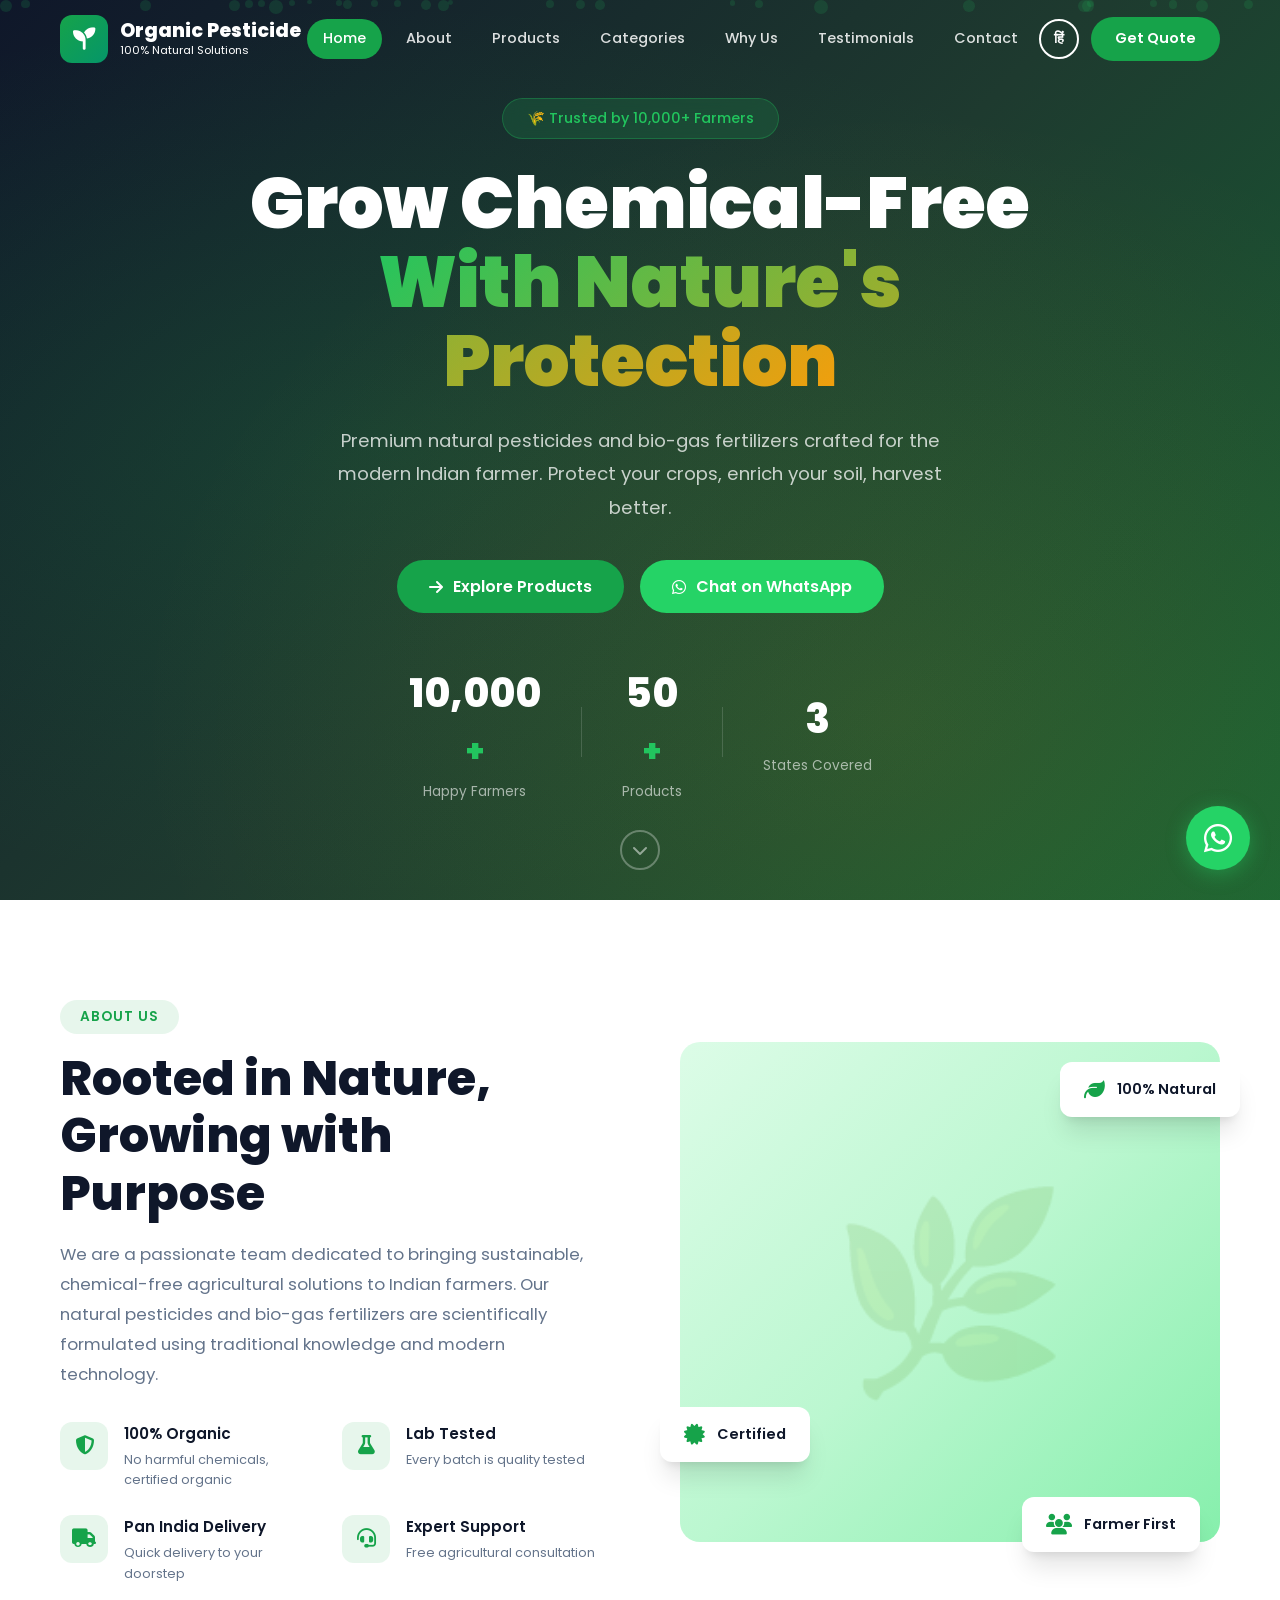
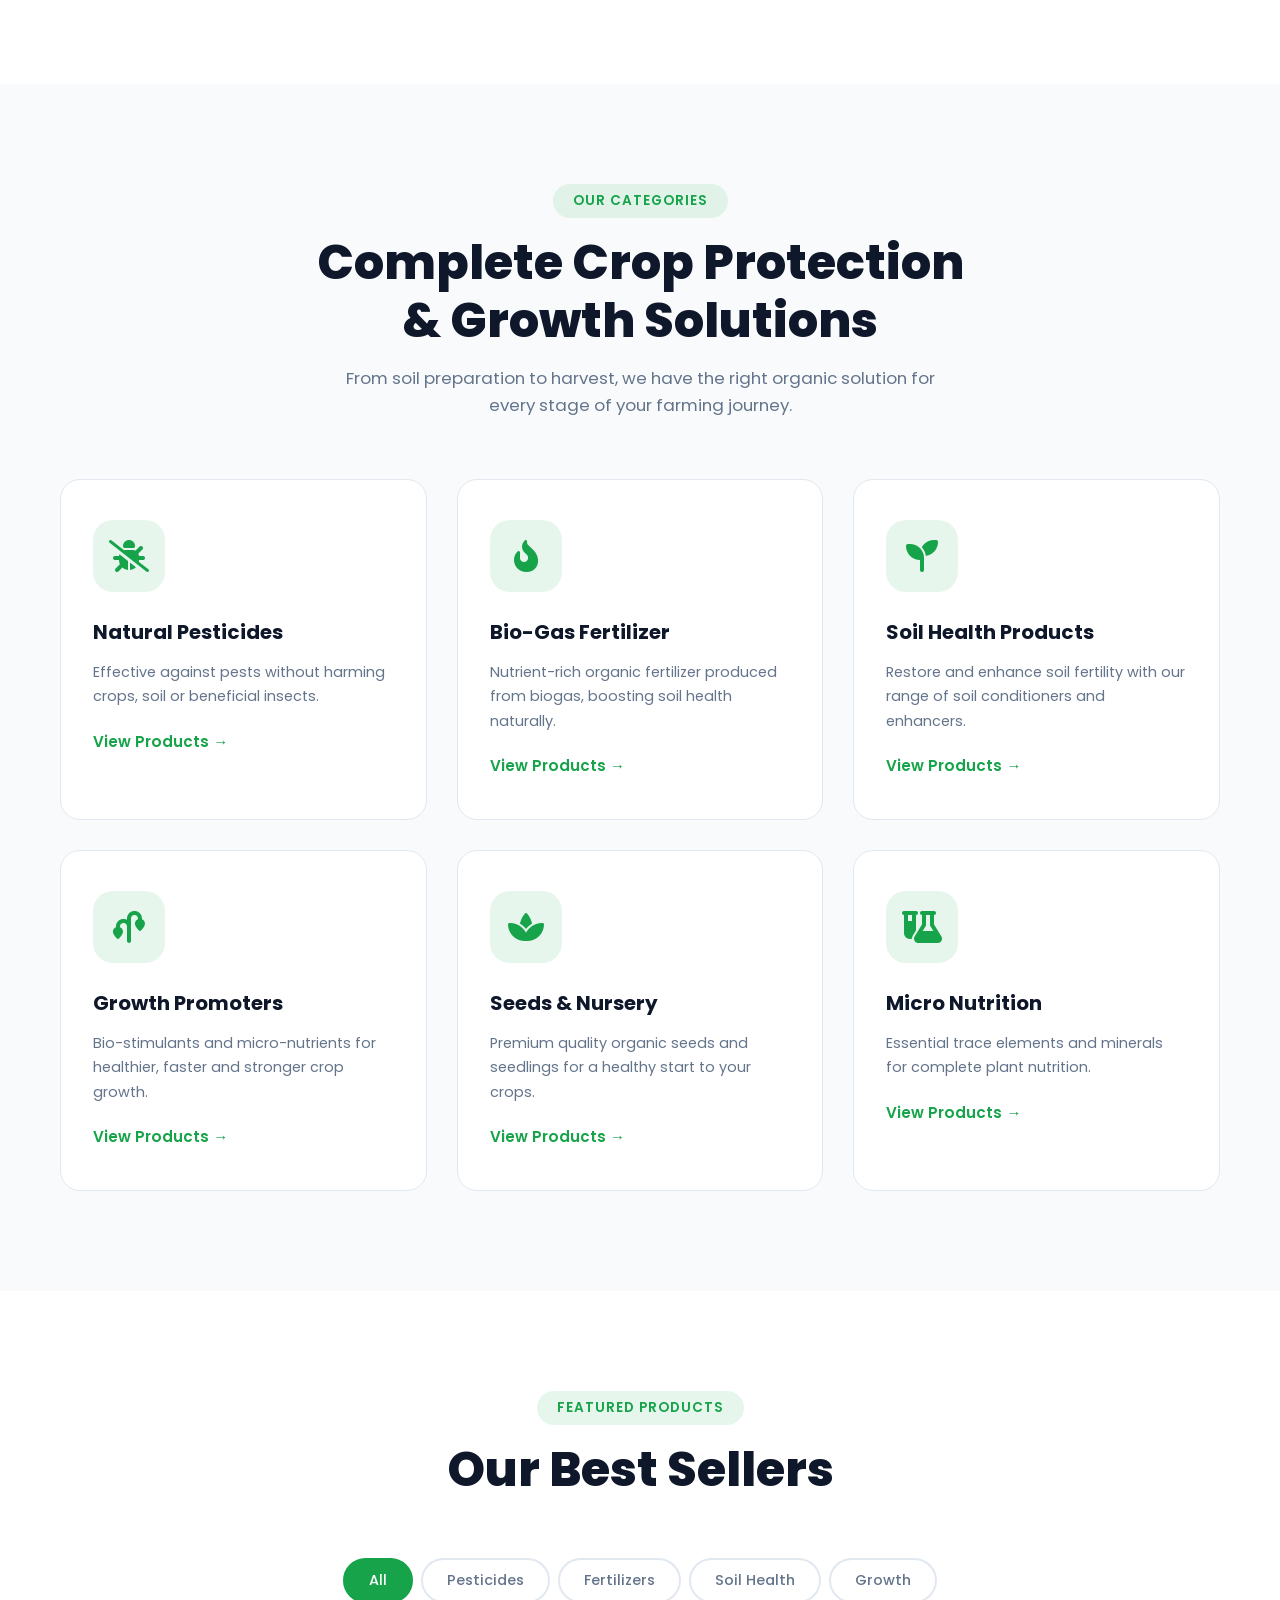
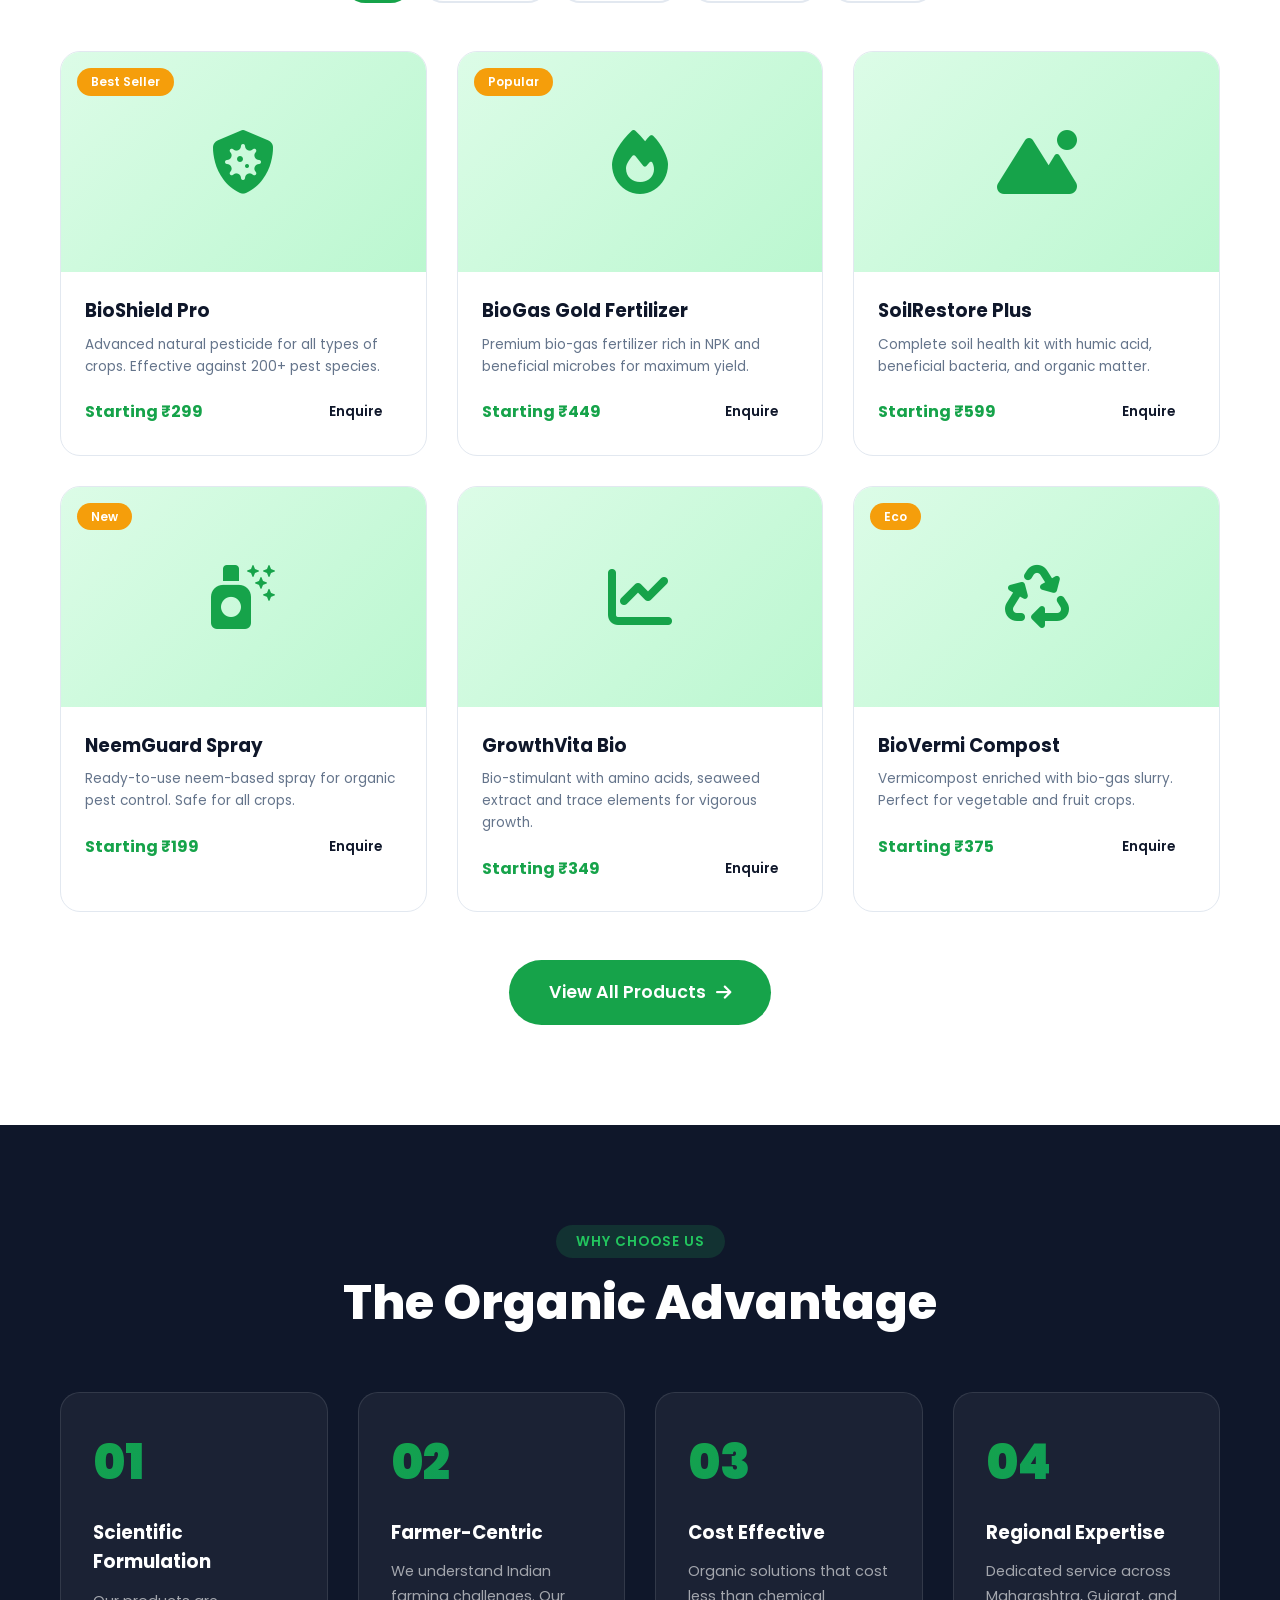
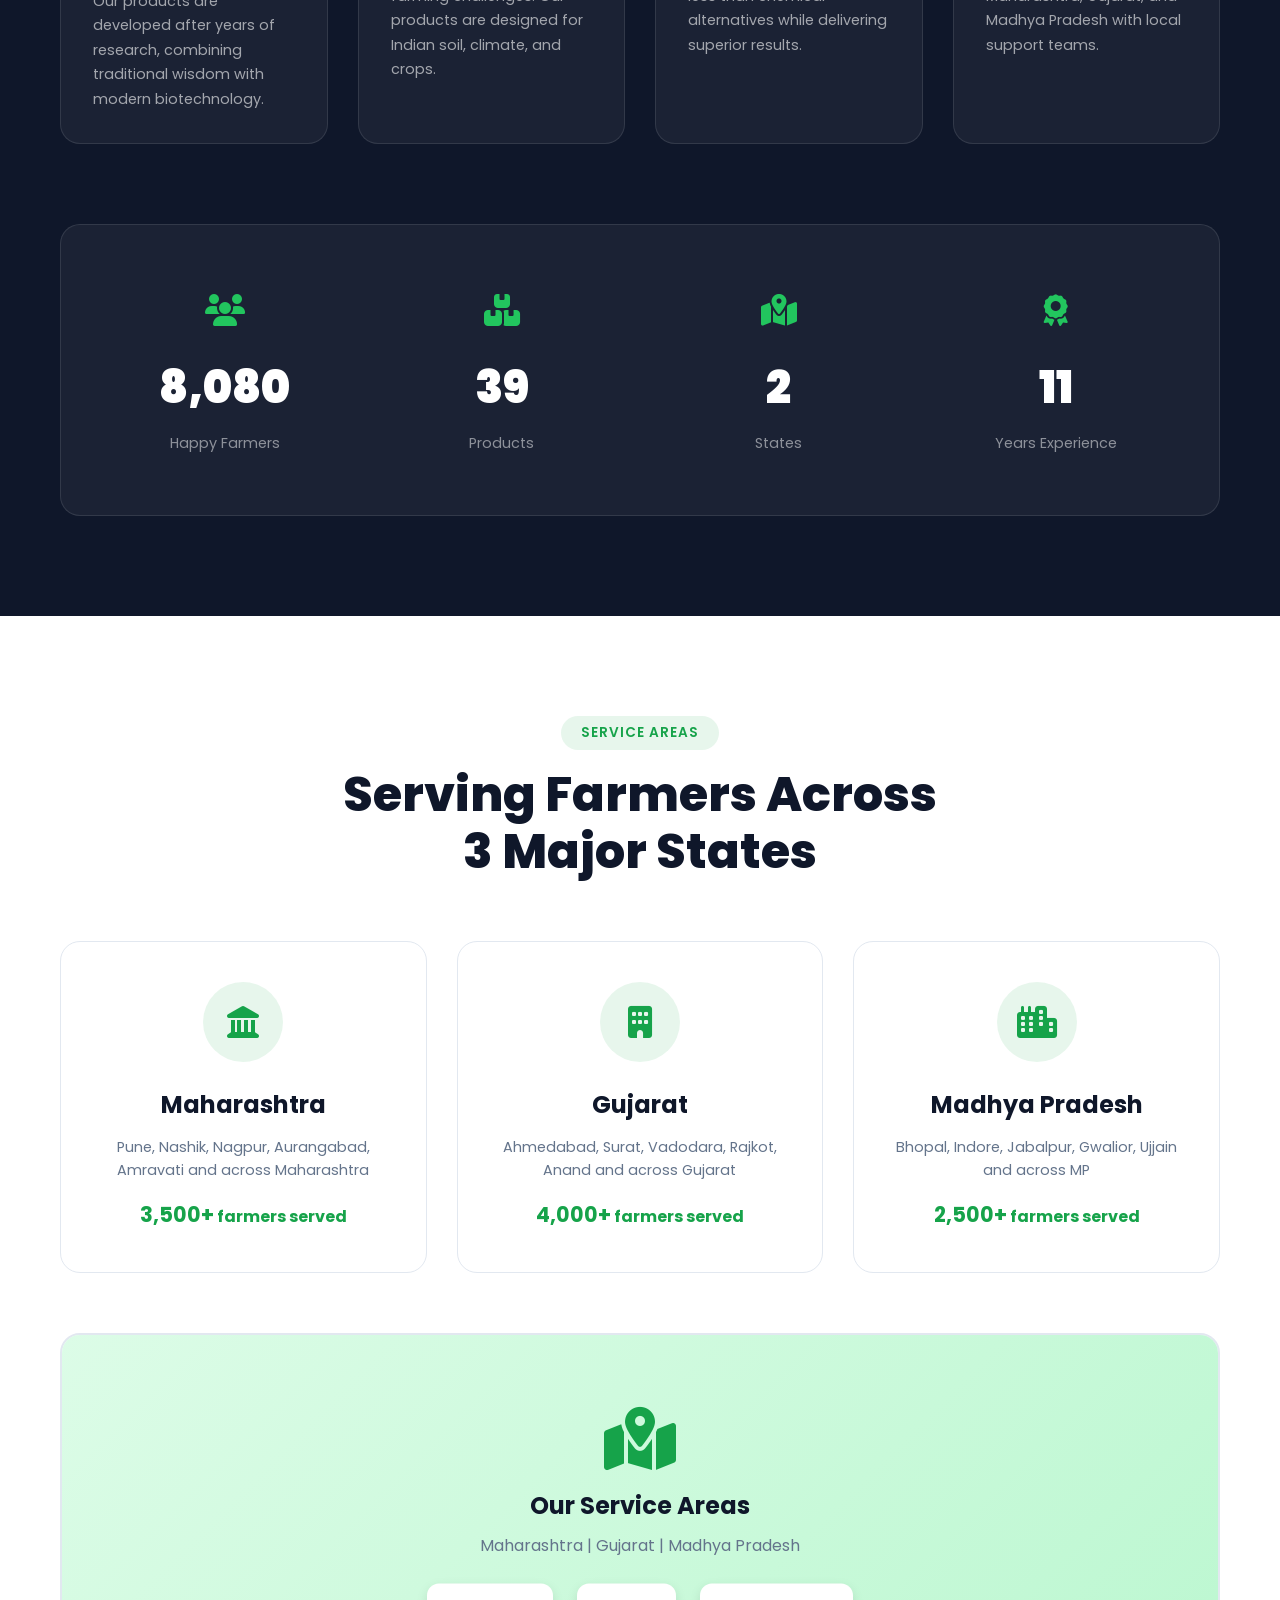
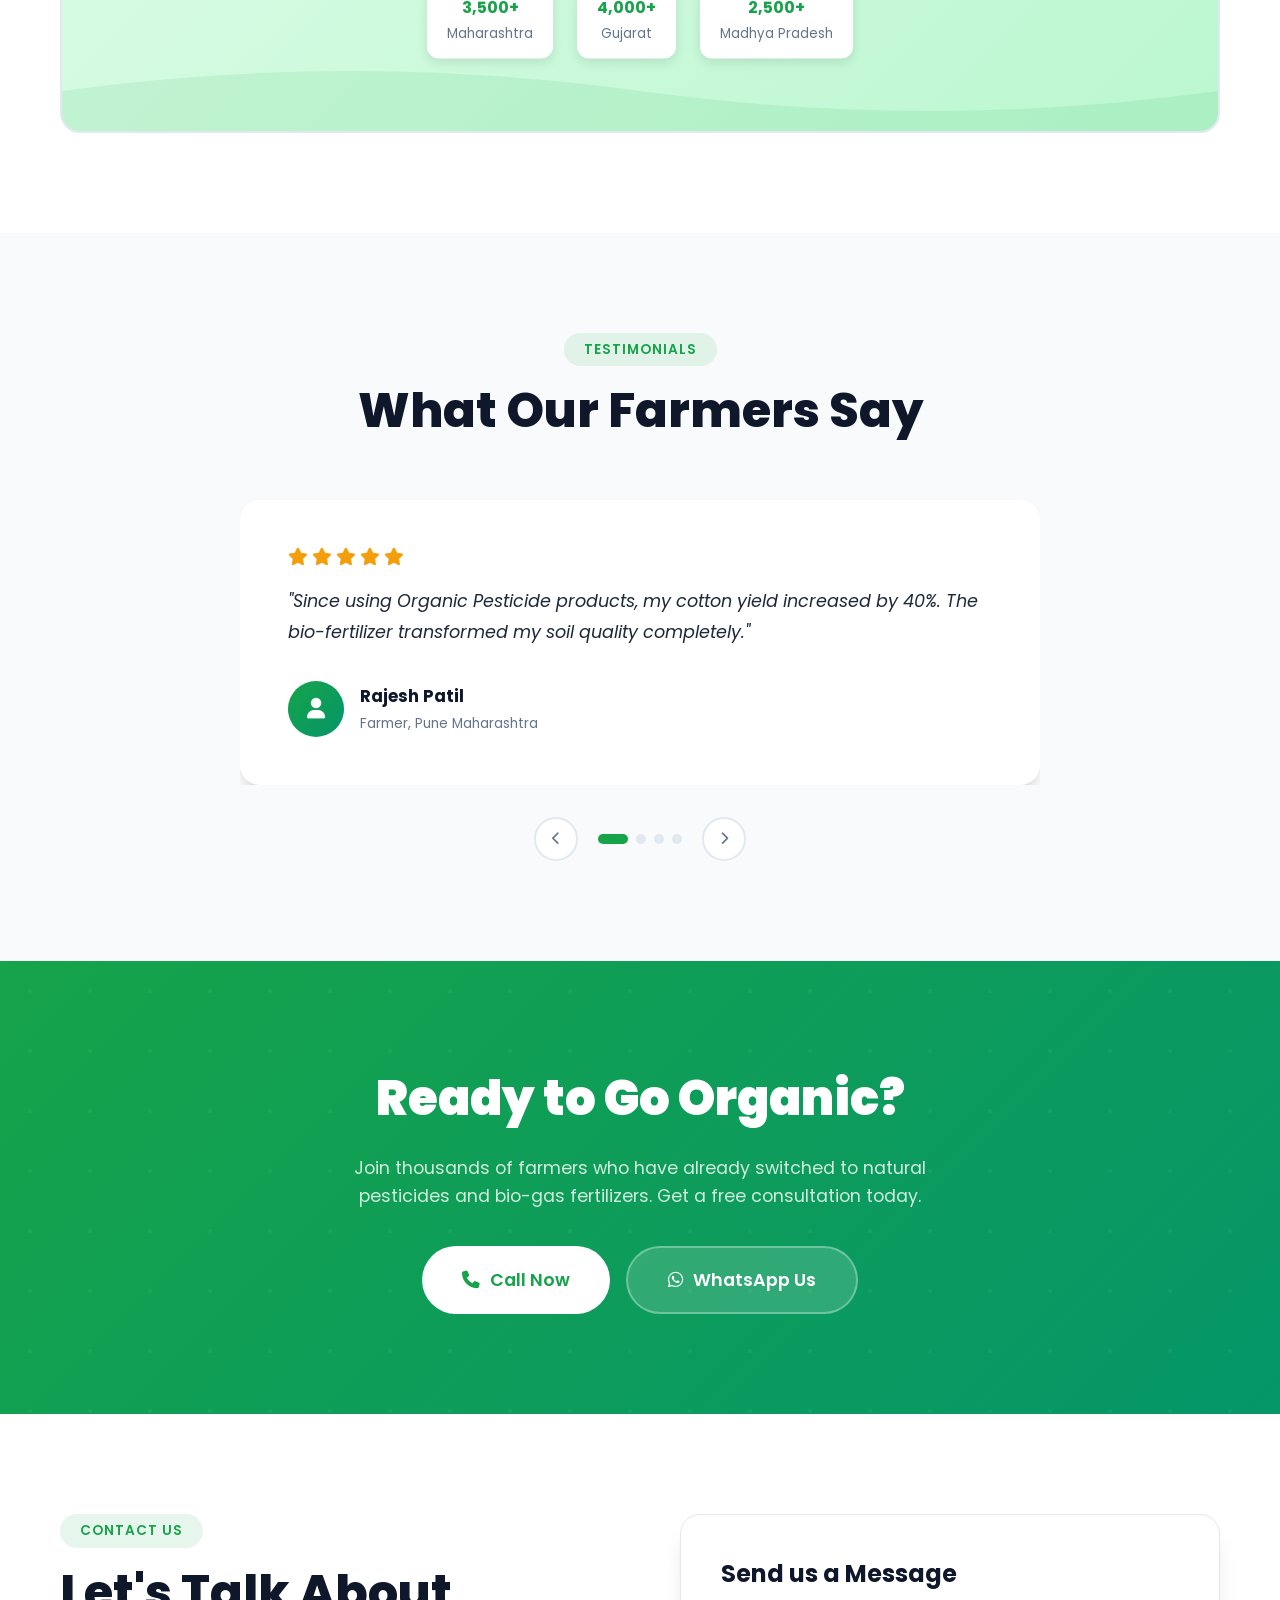
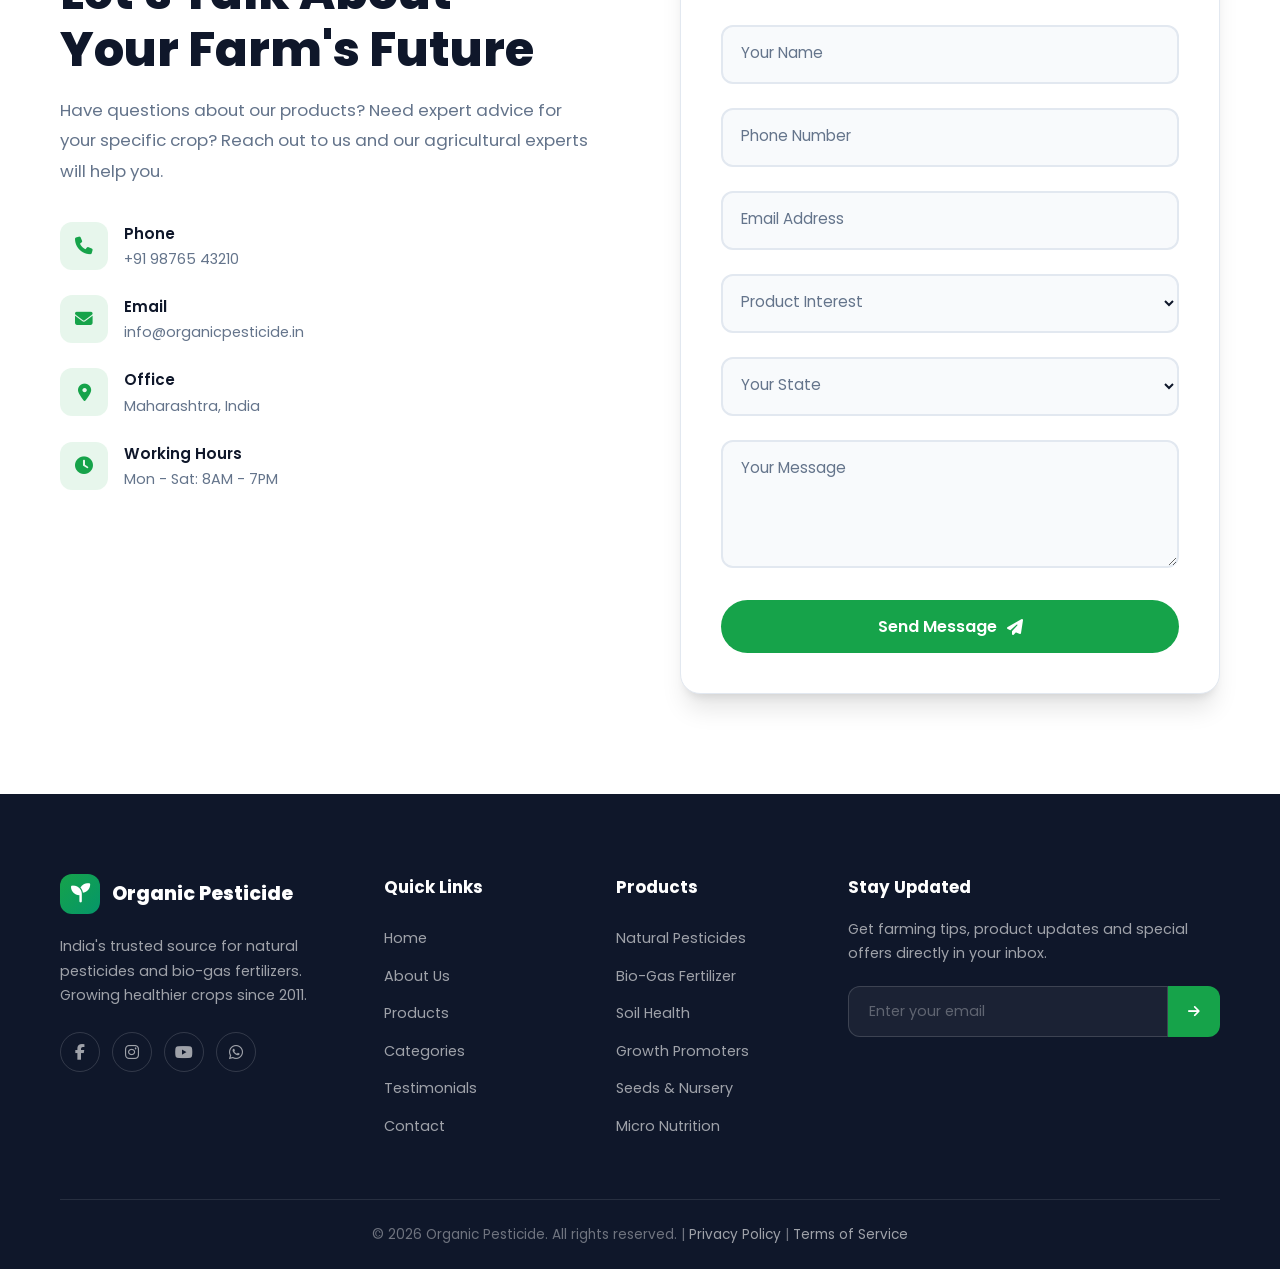
==== index.html @ 5c735837 "World Number one platform for providing organic pesticide and fertilizer" ====
<!DOCTYPE html>
<html lang="en">
<head>
    <meta charset="UTF-8">
    <meta name="viewport" content="width=device-width, initial-scale=1.0">
    <title>Organic Pesticide | Natural Pesticides & Bio-Gas Fertilizer</title>
    <meta name="description" content="Premium natural pesticides and bio-gas fertilizers for farmers, orchards, nurseries & gardens in Maharashtra, Gujarat & Madhya Pradesh.">
    <link rel="stylesheet" href="css/styles.css">
    <link rel="stylesheet" href="css/animations.css">
    <link href="https://fonts.googleapis.com/css2?family=Poppins:wght@300;400;500;600;700;800;900&family=Noto+Sans+Devanagari:wght@300;400;500;600;700&display=swap" rel="stylesheet">
    <link rel="stylesheet" href="https://cdnjs.cloudflare.com/ajax/libs/font-awesome/6.5.0/css/all.min.css">
</head>
<body>

    <!-- Preloader -->
    <div id="preloader">
        <div class="loader">
            <div class="leaf leaf-1"><i class="fas fa-leaf"></i></div>
            <div class="leaf leaf-2"><i class="fas fa-seedling"></i></div>
            <div class="leaf leaf-3"><i class="fas fa-leaf"></i></div>
            <p class="loader-text">Organic Pesticide</p>
        </div>
    </div>

    <!-- Navigation -->
    <nav class="navbar" id="navbar">
        <div class="nav-container">
            <a href="#" class="logo">
                <div class="logo-icon">
                    <i class="fas fa-seedling"></i>
                </div>
                <div class="logo-text">
                    <span class="logo-main">Organic Pesticide</span>
                    <span class="logo-sub" data-en="100% Natural Solutions" data-hi="100% प्राकृतिक समाधान">100% Natural Solutions</span>
                </div>
            </a>
            <div class="nav-links" id="navLinks">
                <a href="#home" class="nav-link active" data-en="Home" data-hi="होम">Home</a>
                <a href="#about" class="nav-link" data-en="About" data-hi="हमारे बारे में">About</a>
                <a href="#products" class="nav-link" data-en="Products" data-hi="उत्पाद">Products</a>
                <a href="#categories" class="nav-link" data-en="Categories" data-hi="श्रेणियाँ">Categories</a>
                <a href="#why-us" class="nav-link" data-en="Why Us" data-hi="क्यों हमें चुनें">Why Us</a>
                <a href="#testimonials" class="nav-link" data-en="Testimonials" data-hi="प्रशंसापत्र">Testimonials</a>
                <a href="#contact" class="nav-link" data-en="Contact" data-hi="संपर्क">Contact</a>
            </div>
            <div class="nav-actions">
                <button class="lang-toggle" id="langToggle" title="Switch Language">
                    <span class="lang-en">हिं</span>
                    <span class="lang-hi" style="display:none;">EN</span>
                </button>
                <a href="#contact" class="nav-cta" data-en="Get Quote" data-hi="कोटेशन प्राप्त करें">Get Quote</a>
                <button class="hamburger" id="hamburger">
                    <span></span><span></span><span></span>
                </button>
            </div>
        </div>
    </nav>

    <!-- Hero Section -->
    <section class="hero" id="home">
        <div class="hero-particles" id="heroParticles"></div>
        <div class="hero-overlay"></div>
        <div class="hero-content">
            <div class="hero-badge animate-fade-in" data-en="🌾 Trusted by 10,000+ Farmers" data-hi="🌾 10,000+ किसानों का भरोसा">🌾 Trusted by 10,000+ Farmers</div>
            <h1 class="hero-title animate-slide-up">
                <span data-en="Grow Chemical-Free" data-hi="रासायनिक मुक्त उगाएं">Grow Chemical-Free</span><br>
                <span class="gradient-text" data-en="With Nature's Protection" data-hi="प्रकृति के संरक्षण के साथ">With Nature's Protection</span>
            </h1>
            <p class="hero-description animate-slide-up delay-1" data-en="Premium natural pesticides and bio-gas fertilizers crafted for the modern Indian farmer. Protect your crops, enrich your soil, harvest better." data-hi="आधुनिक भारतीय किसान के लिए बनाए गए प्रीमियम प्राकृतिक कीटनाशक और बायोगैस खाद। अपनी फसल की रक्षा करें, अपनी मिट्टी को समृद्ध करें, बेहतर फसल काटें।">Premium natural pesticides and bio-gas fertilizers crafted for the modern Indian farmer. Protect your crops, enrich your soil, harvest better.</p>
            <div class="hero-buttons animate-slide-up delay-2">
                <a href="#products" class="btn btn-primary" data-en="Explore Products" data-hi="उत्पाद देखें">
                    <i class="fas fa-arrow-right"></i> <span data-en="Explore Products" data-hi="उत्पाद देखें">Explore Products</span>
                </a>
                <a href="https://wa.me/919876543210?text=Hi%20Organic%20Pesticide!%20I%20need%20information%20about%20your%20products." class="btn btn-whatsapp" target="_blank">
                    <i class="fab fa-whatsapp"></i> <span data-en="Chat on WhatsApp" data-hi="व्हाट्सएप पर चैट करें">Chat on WhatsApp</span>
                </a>
            </div>
            <div class="hero-stats animate-slide-up delay-3">
                <div class="hero-stat">
                    <span class="hero-stat-number" data-count="10000">0</span><span class="hero-stat-plus">+</span>
                    <span class="hero-stat-label" data-en="Happy Farmers" data-hi="खुश किसान">Happy Farmers</span>
                </div>
                <div class="hero-stat-divider"></div>
                <div class="hero-stat">
                    <span class="hero-stat-number" data-count="50">0</span><span class="hero-stat-plus">+</span>
                    <span class="hero-stat-label" data-en="Products" data-hi="उत्पाद">Products</span>
                </div>
                <div class="hero-stat-divider"></div>
                <div class="hero-stat">
                    <span class="hero-stat-number" data-count="3">0</span>
                    <span class="hero-stat-label" data-en="States Covered" data-hi="राज्य कवर">States Covered</span>
                </div>
            </div>
        </div>
        <div class="hero-scroll">
            <a href="#about"><i class="fas fa-chevron-down"></i></a>
        </div>
    </section>

    <!-- About Section -->
    <section class="about section" id="about">
        <div class="container">
            <div class="about-grid">
                <div class="about-content scroll-reveal">
                    <div class="section-badge" data-en="About Us" data-hi="हमारे बारे में">About Us</div>
                    <h2 class="section-title" data-en="Rooted in Nature,<br>Growing with Purpose" data-hi="प्रकृति में जड़ें, उद्देश्य के साथ बढ़ रहे हैं">Rooted in Nature,<br>Growing with Purpose</h2>
                    <p class="about-text" data-en="We are a passionate team dedicated to bringing sustainable, chemical-free agricultural solutions to Indian farmers. Our natural pesticides and bio-gas fertilizers are scientifically formulated using traditional knowledge and modern technology." data-hi="हम भारतीय किसानों को टिकाऊ, रासायनिक मुक्त कृषि समाधान लाने के लिए समर्पित एक जुनूनी टीम हैं। हमारे प्राकृतिक कीटनाशक और बायोगैस खाद पारंपरिक ज्ञान और आधुनिक तकनीक का उपयोग करके वैज्ञानिक रूप से तैयार किए गए हैं।">We are a passionate team dedicated to bringing sustainable, chemical-free agricultural solutions to Indian farmers. Our natural pesticides and bio-gas fertilizers are scientifically formulated using traditional knowledge and modern technology.</p>
                    <div class="about-features">
                        <div class="about-feature">
                            <div class="about-feature-icon"><i class="fas fa-shield-alt"></i></div>
                            <div>
                                <h4 data-en="100% Organic" data-hi="100% ऑर्गेनिक">100% Organic</h4>
                                <p data-en="No harmful chemicals, certified organic" data-hi="कोई हानिकारक रसायन नहीं, प्रमाणित ऑर्गेनिक">No harmful chemicals, certified organic</p>
                            </div>
                        </div>
                        <div class="about-feature">
                            <div class="about-feature-icon"><i class="fas fa-flask"></i></div>
                            <div>
                                <h4 data-en="Lab Tested" data-hi="लैब परीक्षित">Lab Tested</h4>
                                <p data-en="Every batch is quality tested" data-hi="हर बैच गुणवत्ता परीक्षित">Every batch is quality tested</p>
                            </div>
                        </div>
                        <div class="about-feature">
                            <div class="about-feature-icon"><i class="fas fa-truck"></i></div>
                            <div>
                                <h4 data-en="Pan India Delivery" data-hi="पूरे भारत में डिलीवरी">Pan India Delivery</h4>
                                <p data-en="Quick delivery to your doorstep" data-hi="आपके दरवाजे तक तेज़ डिलीवरी">Quick delivery to your doorstep</p>
                            </div>
                        </div>
                        <div class="about-feature">
                            <div class="about-feature-icon"><i class="fas fa-headset"></i></div>
                            <div>
                                <h4 data-en="Expert Support" data-hi="विशेषज्ञ सहायता">Expert Support</h4>
                                <p data-en="Free agricultural consultation" data-hi="मुफ्त कृषि परामर्श">Free agricultural consultation</p>
                            </div>
                        </div>
                    </div>
                </div>
                <div class="about-visual scroll-reveal">
                    <div class="about-image-wrapper">
                        <div class="about-image-bg"></div>
                        <div class="about-card about-card-1">
                            <i class="fas fa-leaf"></i>
                            <span data-en="100% Natural" data-hi="100% प्राकृतिक">100% Natural</span>
                        </div>
                        <div class="about-card about-card-2">
                            <i class="fas fa-certificate"></i>
                            <span data-en="Certified" data-hi="प्रमाणित">Certified</span>
                        </div>
                        <div class="about-card about-card-3">
                            <i class="fas fa-users"></i>
                            <span data-en="Farmer First" data-hi="किसान पहले">Farmer First</span>
                        </div>
                    </div>
                </div>
            </div>
        </div>
    </section>

    <!-- Categories Section -->
    <section class="categories section" id="categories">
        <div class="container">
            <div class="section-header scroll-reveal">
                <div class="section-badge" data-en="Our Categories" data-hi="हमारी श्रेणियाँ">Our Categories</div>
                <h2 class="section-title" data-en="Complete Crop Protection<br>& Growth Solutions" data-hi="संपूर्ण फसल सुरक्षा<br>& वृद्धि समाधान">Complete Crop Protection<br>& Growth Solutions</h2>
                <p class="section-subtitle" data-en="From soil preparation to harvest, we have the right organic solution for every stage of your farming journey." data-hi="मिट्टी की तैयारी से कटाई तक, हमारे पास आपकी खेती की हर अवस्था के लिए सही जैविक समाधान है।">From soil preparation to harvest, we have the right organic solution for every stage of your farming journey.</p>
            </div>
            <div class="categories-grid">
                <div class="category-card scroll-reveal" style="--delay: 0.1s">
                    <div class="category-icon"><i class="fas fa-bug-slash"></i></div>
                    <h3 data-en="Natural Pesticides" data-hi="प्राकृतिक कीटनाशक">Natural Pesticides</h3>
                    <p data-en="Effective against pests without harming crops, soil or beneficial insects." data-hi="फसल, मिट्टी या लाभकारी कीड़ों को नुकसान पहुंचाए बिना कीटों के खिलाफ प्रभावी।">Effective against pests without harming crops, soil or beneficial insects.</p>
                    <a href="pages/pesticides.html" class="category-link" data-en="View Products →" data-hi="उत्पाद देखें →">View Products →</a>
                </div>
                <div class="category-card scroll-reveal" style="--delay: 0.2s">
                    <div class="category-icon"><i class="fas fa-fire-flame-curved"></i></div>
                    <h3 data-en="Bio-Gas Fertilizer" data-hi="बायोगैस खाद">Bio-Gas Fertilizer</h3>
                    <p data-en="Nutrient-rich organic fertilizer produced from biogas, boosting soil health naturally." data-hi="बायोगैस से उत्पादित पौष्टिक जैविक खाद, मिट्टी के स्वास्थ्य को प्राकृतिक रूप से बढ़ाती है।">Nutrient-rich organic fertilizer produced from biogas, boosting soil health naturally.</p>
                    <a href="pages/biogas-fertilizer.html" class="category-link" data-en="View Products →" data-hi="उत्पाद देखें →">View Products →</a>
                </div>
                <div class="category-card scroll-reveal" style="--delay: 0.3s">
                    <div class="category-icon"><i class="fas fa-seedling"></i></div>
                    <h3 data-en="Soil Health Products" data-hi="मिट्टी स्वास्थ्य उत्पाद">Soil Health Products</h3>
                    <p data-en="Restore and enhance soil fertility with our range of soil conditioners and enhancers." data-hi="हमारी मिट्टी कंडीशनर और एन्हांसर की श्रृंखला के साथ मिट्टी की उर्वरता को बहाल और बढ़ाएं।">Restore and enhance soil fertility with our range of soil conditioners and enhancers.</p>
                    <a href="pages/soil-health.html" class="category-link" data-en="View Products →" data-hi="उत्पाद देखें →">View Products →</a>
                </div>
                <div class="category-card scroll-reveal" style="--delay: 0.4s">
                    <div class="category-icon"><i class="fas fa-plant-wilt"></i></div>
                    <h3 data-en="Growth Promoters" data-hi="वृद्धि प्रवर्तक">Growth Promoters</h3>
                    <p data-en="Bio-stimulants and micro-nutrients for healthier, faster and stronger crop growth." data-hi="स्वस्थ, तेज़ और मजबूत फसल वृद्धि के लिए बायो-स्टिमुलेंट और सूक्ष्म पोषक तत्व।">Bio-stimulants and micro-nutrients for healthier, faster and stronger crop growth.</p>
                    <a href="pages/growth-promoters.html" class="category-link" data-en="View Products →" data-hi="उत्पाद देखें →">View Products →</a>
                </div>
                <div class="category-card scroll-reveal" style="--delay: 0.5s">
                    <div class="category-icon"><i class="fas fa-spa"></i></div>
                    <h3 data-en="Seeds & Nursery" data-hi="बीज और नर्सरी">Seeds & Nursery</h3>
                    <p data-en="Premium quality organic seeds and seedlings for a healthy start to your crops." data-hi="आपकी फसलों के लिए स्वस्थ शुरुआत के लिए प्रीमियम गुणवत्ता वाले जैविक बीज और पौधे।">Premium quality organic seeds and seedlings for a healthy start to your crops.</p>
                    <a href="pages/seeds.html" class="category-link" data-en="View Products →" data-hi="उत्पाद देखें →">View Products →</a>
                </div>
                <div class="category-card scroll-reveal" style="--delay: 0.6s">
                    <div class="category-icon"><i class="fas fa-flask-vial"></i></div>
                    <h3 data-en="Micro Nutrition" data-hi="सूक्ष्म पोषण">Micro Nutrition</h3>
                    <p data-en="Essential trace elements and minerals for complete plant nutrition." data-hi="संपूर्ण पौधे के पोषण के लिए आवश्यक सूक्ष्म तत्व और खनिज।">Essential trace elements and minerals for complete plant nutrition.</p>
                    <a href="pages/micro-nutrition.html" class="category-link" data-en="View Products →" data-hi="उत्पाद देखें →">View Products →</a>
                </div>
            </div>
        </div>
    </section>

    <!-- Products Section -->
    <section class="products section" id="products">
        <div class="container">
            <div class="section-header scroll-reveal">
                <div class="section-badge" data-en="Featured Products" data-hi="प्रमुख उत्पाद">Featured Products</div>
                <h2 class="section-title" data-en="Our Best Sellers" data-hi="हमारे सर्वाधिक बिकने वाले">Our Best Sellers</h2>
            </div>
            <div class="products-filter scroll-reveal">
                <button class="filter-btn active" data-filter="all" data-en="All" data-hi="सभी">All</button>
                <button class="filter-btn" data-filter="pesticide" data-en="Pesticides" data-hi="कीटनाशक">Pesticides</button>
                <button class="filter-btn" data-filter="fertilizer" data-en="Fertilizers" data-hi="खाद">Fertilizers</button>
                <button class="filter-btn" data-filter="soil" data-en="Soil Health" data-hi="मिट्टी स्वास्थ्य">Soil Health</button>
                <button class="filter-btn" data-filter="growth" data-en="Growth" data-hi="वृद्धि">Growth</button>
            </div>
            <div class="products-grid" id="productsGrid">
                <!-- Product 1 -->
                <div class="product-card scroll-reveal" data-category="pesticide" style="--delay: 0.1s">
                    <div class="product-badge" data-en="Best Seller" data-hi="बेस्ट सेलर">Best Seller</div>
                    <div class="product-image"><i class="fas fa-shield-virus"></i></div>
                    <div class="product-info">
                        <h3 data-en="BioShield Pro" data-hi="बायोशील्ड प्रो">BioShield Pro</h3>
                        <p data-en="Advanced natural pesticide for all types of crops. Effective against 200+ pest species." data-hi="सभी प्रकार की फसलों के लिए उन्नत प्राकृतिक कीटनाशक। 200+ प्रजातियों के कीटों के खिलाफ प्रभावी।">Advanced natural pesticide for all types of crops. Effective against 200+ pest species.</p>
                        <div class="product-meta">
                            <span class="product-price" data-en="Starting ₹299" data-hi="शुरू ₹299 से">Starting ₹299</span>
                            <a href="#" class="btn btn-sm" data-en="Enquire" data-hi="पूछताछ करें">Enquire</a>
                        </div>
                    </div>
                </div>
                <!-- Product 2 -->
                <div class="product-card scroll-reveal" data-category="fertilizer" style="--delay: 0.2s">
                    <div class="product-badge" data-en="Popular" data-hi="लोकप्रिय">Popular</div>
                    <div class="product-image"><i class="fas fa-fire"></i></div>
                    <div class="product-info">
                        <h3 data-en="BioGas Gold Fertilizer" data-hi="बायोगैस गोल्ड खाद">BioGas Gold Fertilizer</h3>
                        <p data-en="Premium bio-gas fertilizer rich in NPK and beneficial microbes for maximum yield." data-hi="अधिकतम उपज के लिए NPK और लाभकारी सूक्ष्मजीवों से भरपूर प्रीमियम बायोगैस खाद।">Premium bio-gas fertilizer rich in NPK and beneficial microbes for maximum yield.</p>
                        <div class="product-meta">
                            <span class="product-price" data-en="Starting ₹449" data-hi="शुरू ₹449 से">Starting ₹449</span>
                            <a href="#" class="btn btn-sm" data-en="Enquire" data-hi="पूछताछ करें">Enquire</a>
                        </div>
                    </div>
                </div>
                <!-- Product 3 -->
                <div class="product-card scroll-reveal" data-category="soil" style="--delay: 0.3s">
                    <div class="product-image"><i class="fas fa-mountain-sun"></i></div>
                    <div class="product-info">
                        <h3 data-en="SoilRestore Plus" data-hi="सॉइल रिस्टोर प्लस">SoilRestore Plus</h3>
                        <p data-en="Complete soil health kit with humic acid, beneficial bacteria, and organic matter." data-hi="ह्यूमिक एसिड, लाभकारी बैक्टीरिया और जैविक पदार्थ के साथ संपूर्ण मिट्टी स्वास्थ्य किट।">Complete soil health kit with humic acid, beneficial bacteria, and organic matter.</p>
                        <div class="product-meta">
                            <span class="product-price" data-en="Starting ₹599" data-hi="शुरू ₹599 से">Starting ₹599</span>
                            <a href="#" class="btn btn-sm" data-en="Enquire" data-hi="पूछताछ करें">Enquire</a>
                        </div>
                    </div>
                </div>
                <!-- Product 4 -->
                <div class="product-card scroll-reveal" data-category="pesticide" style="--delay: 0.4s">
                    <div class="product-badge" data-en="New" data-hi="नया">New</div>
                    <div class="product-image"><i class="fas fa-spray-can-sparkles"></i></div>
                    <div class="product-info">
                        <h3 data-en="NeemGuard Spray" data-hi="नीमगार्ड स्प्रे">NeemGuard Spray</h3>
                        <p data-en="Ready-to-use neem-based spray for organic pest control. Safe for all crops." data-hi="जैविक कीट नियंत्रण के लिए उपयोग के लिए तैयार नीम-आधारित स्प्रे। सभी फसलों के लिए सुरक्षित।">Ready-to-use neem-based spray for organic pest control. Safe for all crops.</p>
                        <div class="product-meta">
                            <span class="product-price" data-en="Starting ₹199" data-hi="शुरू ₹199 से">Starting ₹199</span>
                            <a href="#" class="btn btn-sm" data-en="Enquire" data-hi="पूछताछ करें">Enquire</a>
                        </div>
                    </div>
                </div>
                <!-- Product 5 -->
                <div class="product-card scroll-reveal" data-category="growth" style="--delay: 0.5s">
                    <div class="product-image"><i class="fas fa-chart-line"></i></div>
                    <div class="product-info">
                        <h3 data-en="GrowthVita Bio" data-hi="ग्रोथविटा बायो">GrowthVita Bio</h3>
                        <p data-en="Bio-stimulant with amino acids, seaweed extract and trace elements for vigorous growth." data-hi="जोरदार वृद्धि के लिए एमिनो एसिड, समुद्री शैवाल निकालने और सूक्ष्म तत्वों से भरपूर बायो-स्टिमुलेंट।">Bio-stimulant with amino acids, seaweed extract and trace elements for vigorous growth.</p>
                        <div class="product-meta">
                            <span class="product-price" data-en="Starting ₹349" data-hi="शुरू ₹349 से">Starting ₹349</span>
                            <a href="#" class="btn btn-sm" data-en="Enquire" data-hi="पूछताछ करें">Enquire</a>
                        </div>
                    </div>
                </div>
                <!-- Product 6 -->
                <div class="product-card scroll-reveal" data-category="fertilizer" style="--delay: 0.6s">
                    <div class="product-badge" data-en="Eco" data-hi="इको">Eco</div>
                    <div class="product-image"><i class="fas fa-recycle"></i></div>
                    <div class="product-info">
                        <h3 data-en="BioVermi Compost" data-hi="बायोवर्मी कम्पोस्ट">BioVermi Compost</h3>
                        <p data-en="Vermicompost enriched with bio-gas slurry. Perfect for vegetable and fruit crops." data-hi="बायोगैस स्लरी से समृद्ध वर्मीकम्पोस्ट। सब्जी और फल फसलों के लिए बिल्कुल सही।">Vermicompost enriched with bio-gas slurry. Perfect for vegetable and fruit crops.</p>
                        <div class="product-meta">
                            <span class="product-price" data-en="Starting ₹375" data-hi="शुरू ₹375 से">Starting ₹375</span>
                            <a href="#" class="btn btn-sm" data-en="Enquire" data-hi="पूछताछ करें">Enquire</a>
                        </div>
                    </div>
                </div>
            </div>
            <div class="products-cta scroll-reveal">
                <a href="pages/all-products.html" class="btn btn-primary btn-lg" data-en="View All Products" data-hi="सभी उत्पाद देखें">
                    <span data-en="View All Products" data-hi="सभी उत्पाद देखें">View All Products</span> <i class="fas fa-arrow-right"></i>
                </a>
            </div>
        </div>
    </section>

    <!-- Why Choose Us Section -->
    <section class="why-us section" id="why-us">
        <div class="container">
            <div class="section-header scroll-reveal">
                <div class="section-badge" data-en="Why Choose Us" data-hi="क्यों हमें चुनें">Why Choose Us</div>
                <h2 class="section-title" data-en="The Organic Advantage" data-hi="जैविक लाभ">The Organic Advantage</h2>
            </div>
            <div class="why-us-grid">
                <div class="why-us-card scroll-reveal" style="--delay: 0.1s">
                    <div class="why-us-number">01</div>
                    <h3 data-en="Scientific Formulation" data-hi="वैज्ञानिक सूत्रीकरण">Scientific Formulation</h3>
                    <p data-en="Our products are developed after years of research, combining traditional wisdom with modern biotechnology." data-hi="हमारे उत्पाद परंपरागत ज्ञान और आधुनिक जैव प्रौद्योगिकी को मिलाकर वर्षों के शोध के बाद विकसित किए गए हैं।">Our products are developed after years of research, combining traditional wisdom with modern biotechnology.</p>
                </div>
                <div class="why-us-card scroll-reveal" style="--delay: 0.2s">
                    <div class="why-us-number">02</div>
                    <h3 data-en="Farmer-Centric" data-hi="किसान केंद्रित">Farmer-Centric</h3>
                    <p data-en="We understand Indian farming challenges. Our products are designed for Indian soil, climate, and crops." data-hi="हम भारतीय कृषि चुनौतियों को समझते हैं। हमारे उत्पाद भारतीय मिट्टी, जलवायु और फसलों के लिए डिज़ाइन किए गए हैं।">We understand Indian farming challenges. Our products are designed for Indian soil, climate, and crops.</p>
                </div>
                <div class="why-us-card scroll-reveal" style="--delay: 0.3s">
                    <div class="why-us-number">03</div>
                    <h3 data-en="Cost Effective" data-hi="लागत प्रभावी">Cost Effective</h3>
                    <p data-en="Organic solutions that cost less than chemical alternatives while delivering superior results." data-hi="रासायनिक विकल्पों से कम लागत वाले जैविक समाधान जबकि बेहतर परिणाम देते हैं।">Organic solutions that cost less than chemical alternatives while delivering superior results.</p>
                </div>
                <div class="why-us-card scroll-reveal" style="--delay: 0.4s">
                    <div class="why-us-number">04</div>
                    <h3 data-en="Regional Expertise" data-hi="क्षेत्रीय विशेषज्ञता">Regional Expertise</h3>
                    <p data-en="Dedicated service across Maharashtra, Gujarat, and Madhya Pradesh with local support teams." data-hi="महाराष्ट्र, गुजरात और मध्य प्रदेश में स्थानीय सहायता टीमों के साथ समर्पित सेवा।">Dedicated service across Maharashtra, Gujarat, and Madhya Pradesh with local support teams.</p>
                </div>
            </div>
            <!-- Counter Section -->
            <div class="counters scroll-reveal">
                <div class="counter-item">
                    <div class="counter-icon"><i class="fas fa-users"></i></div>
                    <div class="counter-number" data-count="10000">0</div>
                    <div class="counter-label" data-en="Happy Farmers" data-hi="खुश किसान">Happy Farmers</div>
                </div>
                <div class="counter-item">
                    <div class="counter-icon"><i class="fas fa-boxes-stacked"></i></div>
                    <div class="counter-number" data-count="50">0</div>
                    <div class="counter-label" data-en="Products" data-hi="उत्पाद">Products</div>
                </div>
                <div class="counter-item">
                    <div class="counter-icon"><i class="fas fa-map-location-dot"></i></div>
                    <div class="counter-number" data-count="3">0</div>
                    <div class="counter-label" data-en="States" data-hi="राज्य">States</div>
                </div>
                <div class="counter-item">
                    <div class="counter-icon"><i class="fas fa-award"></i></div>
                    <div class="counter-number" data-count="15">0</div>
                    <div class="counter-label" data-en="Years Experience" data-hi="वर्षों का अनुभव">Years Experience</div>
                </div>
            </div>
        </div>
    </section>

    <!-- Service Areas Section -->
    <section class="service-areas section" id="service-areas">
        <div class="container">
            <div class="section-header scroll-reveal">
                <div class="section-badge" data-en="Service Areas" data-hi="सेवा क्षेत्र">Service Areas</div>
                <h2 class="section-title" data-en="Serving Farmers Across<br>3 Major States" data-hi="3 प्रमुख राज्यों में<br>किसानों की सेवा">Serving Farmers Across<br>3 Major States</h2>
            </div>
            <div class="areas-grid">
                <div class="area-card scroll-reveal" style="--delay: 0.1s">
                    <div class="area-icon"><i class="fas fa-landmark"></i></div>
                    <h3 data-en="Maharashtra" data-hi="महाराष्ट्र">Maharashtra</h3>
                    <p data-en="Pune, Nashik, Nagpur, Aurangabad, Amravati and across Maharashtra" data-hi="पुणे, नाशिक, नागपुर, औरंगाबाद, अमरावती और पूरे महाराष्ट्र में">Pune, Nashik, Nagpur, Aurangabad, Amravati and across Maharashtra</p>
                    <div class="area-farmers"><span data-en="3,500+" data-hi="3,500+">3,500+</span> <span data-en="farmers served" data-hi="किसानों की सेवा">farmers served</span></div>
                </div>
                <div class="area-card scroll-reveal" style="--delay: 0.2s">
                    <div class="area-icon"><i class="fas fa-building"></i></div>
                    <h3 data-en="Gujarat" data-hi="गुजरात">Gujarat</h3>
                    <p data-en="Ahmedabad, Surat, Vadodara, Rajkot, Anand and across Gujarat" data-hi="अहमदाबाद, सूरत, वडोदरा, राजकोट, आनंद और पूरे गुजरात में">Ahmedabad, Surat, Vadodara, Rajkot, Anand and across Gujarat</p>
                    <div class="area-farmers"><span data-en="4,000+" data-hi="4,000+">4,000+</span> <span data-en="farmers served" data-hi="किसानों की सेवा">farmers served</span></div>
                </div>
                <div class="area-card scroll-reveal" style="--delay: 0.3s">
                    <div class="area-icon"><i class="fas fa-city"></i></div>
                    <h3 data-en="Madhya Pradesh" data-hi="मध्य प्रदेश">Madhya Pradesh</h3>
                    <p data-en="Bhopal, Indore, Jabalpur, Gwalior, Ujjain and across MP" data-hi="भोपाल, इंदौर, जबलपुर, ग्वालियर, उज्जैन और पूरे MP में">Bhopal, Indore, Jabalpur, Gwalior, Ujjain and across MP</p>
                    <div class="area-farmers"><span data-en="2,500+" data-hi="2,500+">2,500+</span> <span data-en="farmers served" data-hi="किसानों की सेवा">farmers served</span></div>
                </div>
            </div>
            <div class="map-container scroll-reveal" id="map"></div>
        </div>
    </section>

    <!-- Testimonials Section -->
    <section class="testimonials section" id="testimonials">
        <div class="container">
            <div class="section-header scroll-reveal">
                <div class="section-badge" data-en="Testimonials" data-hi="प्रशंसापत्र">Testimonials</div>
                <h2 class="section-title" data-en="What Our Farmers Say" data-hi="हमारे किसान क्या कहते हैं">What Our Farmers Say</h2>
            </div>
            <div class="testimonials-slider" id="testimonialSlider">
                <div class="testimonial-track">
                    <div class="testimonial-card active">
                        <div class="testimonial-stars"><i class="fas fa-star"></i><i class="fas fa-star"></i><i class="fas fa-star"></i><i class="fas fa-star"></i><i class="fas fa-star"></i></div>
                        <p class="testimonial-text" data-en=""Since using Organic Pesticide products, my cotton yield increased by 40%. The bio-fertilizer transformed my soil quality completely."" data-hi=""Organic Pesticide उत्पादों का उपयोग करने के बाद से मेरी कपास की उपज 40% बढ़ गई है। बायो-फर्टिलाइज़र ने मेरी मिट्टी की गुणवत्ता को पूरी तरह बदल दिया है।"">"Since using Organic Pesticide products, my cotton yield increased by 40%. The bio-fertilizer transformed my soil quality completely."</p>
                        <div class="testimonial-author">
                            <div class="testimonial-avatar"><i class="fas fa-user"></i></div>
                            <div>
                                <h4>Rajesh Patil</h4>
                                <span data-en="Farmer, Pune Maharashtra" data-hi="किसान, पुणे महाराष्ट्र">Farmer, Pune Maharashtra</span>
                            </div>
                        </div>
                    </div>
                    <div class="testimonial-card">
                        <div class="testimonial-stars"><i class="fas fa-star"></i><i class="fas fa-star"></i><i class="fas fa-star"></i><i class="fas fa-star"></i><i class="fas fa-star"></i></div>
                        <p class="testimonial-text" data-en=""The neem-based pesticide saved my mango orchard from mealy bug infestation. I recommend it to every orchard owner."" data-hi=""नीम-आधारित कीटनाशक ने मेरे आम के बगीचे को मीली बग के संक्रमण से बचाया। मैं इसे हर बगीचे के मालिक को सुझाता हूं।"">"The neem-based pesticide saved my mango orchard from mealy bug infestation. I recommend it to every orchard owner."</p>
                        <div class="testimonial-author">
                            <div class="testimonial-avatar"><i class="fas fa-user"></i></div>
                            <div>
                                <h4>Suresh Patel</h4>
                                <span data-en="Orchard Owner, Surat Gujarat" data-hi="बगीचा मालिक, सूरत गुजरात">Orchard Owner, Surat Gujarat</span>
                            </div>
                        </div>
                    </div>
                    <div class="testimonial-card">
                        <div class="testimonial-stars"><i class="fas fa-star"></i><i class="fas fa-star"></i><i class="fas fa-star"></i><i class="fas fa-star"></i><i class="fas fa-star-half-alt"></i></div>
                        <p class="testimonial-text" data-en=""As a nursery owner, plant health is everything. Organic Pesticide's growth promoter doubled my seedling survival rate."" data-hi=""नर्सरी के मालिक के रूप में, पौधे का स्वास्थ्य सब कुछ है। Organic Pesticide के ग्रोथ प्रमोटर ने मेरी पौध जीवित दर को दोगुना कर दिया।"">"As a nursery owner, plant health is everything. Organic Pesticide's growth promoter doubled my seedling survival rate."</p>
                        <div class="testimonial-author">
                            <div class="testimonial-avatar"><i class="fas fa-user"></i></div>
                            <div>
                                <h4>Anita Sharma</h4>
                                <span data-en="Nursery Owner, Bhopal MP" data-hi="नर्सरी मालिक, भोपाल MP">Nursery Owner, Bhopal MP</span>
                            </div>
                        </div>
                    </div>
                    <div class="testimonial-card">
                        <div class="testimonial-stars"><i class="fas fa-star"></i><i class="fas fa-star"></i><i class="fas fa-star"></i><i class="fas fa-star"></i><i class="fas fa-star"></i></div>
                        <p class="testimonial-text" data-en=""My garden is now completely organic and pest-free. The bio-gas fertilizer makes my roses bloom brighter than ever."" data-hi=""मेरा बगीचा अब पूरी तरह से जैविक और कीट-मुक्त है। बायोगैस खाद मेरे गुलाबों को पहले से कहीं अधिक चमकदार बनाती है।"">"My garden is now completely organic and pest-free. The bio-gas fertilizer makes my roses bloom brighter than ever."</p>
                        <div class="testimonial-author">
                            <div class="testimonial-avatar"><i class="fas fa-user"></i></div>
                            <div>
                                <h4>Mohan Deshmukh</h4>
                                <span data-en="Garden Enthusiast, Nashik Maharashtra" data-hi="बगीचा प्रेमी, नाशिक महाराष्ट्र">Garden Enthusiast, Nashik Maharashtra</span>
                            </div>
                        </div>
                    </div>
                </div>
                <div class="testimonial-nav">
                    <button class="testimonial-btn prev" id="prevBtn"><i class="fas fa-chevron-left"></i></button>
                    <div class="testimonial-dots" id="testimonialDots"></div>
                    <button class="testimonial-btn next" id="nextBtn"><i class="fas fa-chevron-right"></i></button>
                </div>
            </div>
        </div>
    </section>

    <!-- CTA Section -->
    <section class="cta-section">
        <div class="cta-bg-animation"></div>
        <div class="container">
            <div class="cta-content scroll-reveal">
                <h2 data-en="Ready to Go Organic?" data-hi="जैविक जाने के लिए तैयार?">Ready to Go Organic?</h2>
                <p data-en="Join thousands of farmers who have already switched to natural pesticides and bio-gas fertilizers. Get a free consultation today." data-hi="हजारों किसानों से जुड़ें जिन्होंने पहले ही प्राकृतिक कीटनाशकों और बायोगैस खाद पर स्विच कर लिया है। आज ही मुफ्त परामर्श प्राप्त करें।">Join thousands of farmers who have already switched to natural pesticides and bio-gas fertilizers. Get a free consultation today.</p>
                <div class="cta-buttons">
                    <a href="tel:+919876543210" class="btn btn-primary btn-lg">
                        <i class="fas fa-phone"></i> <span data-en="Call Now" data-hi="अभी कॉल करें">Call Now</span>
                    </a>
                    <a href="https://wa.me/919876543210?text=Hi%20Organic%20Pesticide!%20I%20want%20to%20know%20about%20your%20products." class="btn btn-whatsapp btn-lg" target="_blank">
                        <i class="fab fa-whatsapp"></i> <span data-en="WhatsApp Us" data-hi="व्हाट्सएप करें">WhatsApp Us</span>
                    </a>
                </div>
            </div>
        </div>
    </section>

    <!-- Contact Section -->
    <section class="contact section" id="contact">
        <div class="container">
            <div class="contact-grid">
                <div class="contact-info scroll-reveal">
                    <div class="section-badge" data-en="Contact Us" data-hi="संपर्क करें">Contact Us</div>
                    <h2 class="section-title" data-en="Let's Talk About<br>Your Farm's Future" data-hi="आपके खेत के भविष्य के बारे में<br>बात करते हैं">Let's Talk About<br>Your Farm's Future</h2>
                    <p class="contact-description" data-en="Have questions about our products? Need expert advice for your specific crop? Reach out to us and our agricultural experts will help you." data-hi="हमारे उत्पादों के बारे में प्रश्न हैं? अपनी विशिष्ट फसल के लिए विशेषज्ञ सलाह चाहिए? हमसे संपर्क करें और हमारे कृषि विशेषज्ञ आपकी मदद करेंगे।">Have questions about our products? Need expert advice for your specific crop? Reach out to us and our agricultural experts will help you.</p>
                    <div class="contact-details">
                        <div class="contact-item">
                            <div class="contact-icon"><i class="fas fa-phone"></i></div>
                            <div>
                                <h4 data-en="Phone" data-hi="फ़ोन">Phone</h4>
                                <p>+91 98765 43210</p>
                            </div>
                        </div>
                        <div class="contact-item">
                            <div class="contact-icon"><i class="fas fa-envelope"></i></div>
                            <div>
                                <h4 data-en="Email" data-hi="ईमेल">Email</h4>
                                <p>info@organicpesticide.in</p>
                            </div>
                        </div>
                        <div class="contact-item">
                            <div class="contact-icon"><i class="fas fa-location-dot"></i></div>
                            <div>
                                <h4 data-en="Office" data-hi="कार्यालय">Office</h4>
                                <p data-en="Maharashtra, India" data-hi="महाराष्ट्र, भारत">Maharashtra, India</p>
                            </div>
                        </div>
                        <div class="contact-item">
                            <div class="contact-icon"><i class="fas fa-clock"></i></div>
                            <div>
                                <h4 data-en="Working Hours" data-hi="कार्य समय">Working Hours</h4>
                                <p data-en="Mon - Sat: 8AM - 7PM" data-hi="सोम - शनि: सुबह 8 बजे - शाम 7 बजे">Mon - Sat: 8AM - 7PM</p>
                            </div>
                        </div>
                    </div>
                </div>
                <div class="contact-form-wrapper scroll-reveal">
                    <form class="contact-form" id="contactForm">
                        <h3 data-en="Send us a Message" data-hi="हमें संदेश भेजें">Send us a Message</h3>
                        <div class="form-group">
                            <input type="text" id="name" name="name" required placeholder=" ">
                            <label for="name" data-en="Your Name" data-hi="आपका नाम">Your Name</label>
                        </div>
                        <div class="form-group">
                            <input type="tel" id="phone" name="phone" required placeholder=" " pattern="[0-9]{10}">
                            <label for="phone" data-en="Phone Number" data-hi="फ़ोन नंबर">Phone Number</label>
                        </div>
                        <div class="form-group">
                            <input type="email" id="email" name="email" required placeholder=" ">
                            <label for="email" data-en="Email Address" data-hi="ईमेल पता">Email Address</label>
                        </div>
                        <div class="form-group">
                            <select id="category" name="category" required>
                                <option value="" disabled selected></option>
                                <option value="pesticide" data-en="Natural Pesticide" data-hi="प्राकृतिक कीटनाशक">Natural Pesticide</option>
                                <option value="fertilizer" data-en="Bio-Gas Fertilizer" data-hi="बायोगैस खाद">Bio-Gas Fertilizer</option>
                                <option value="soil" data-en="Soil Health Products" data-hi="मिट्टी स्वास्थ्य उत्पाद">Soil Health Products</option>
                                <option value="growth" data-en="Growth Promoters" data-hi="वृद्धि प्रवर्तक">Growth Promoters</option>
                                <option value="other" data-en="Other / General Enquiry" data-hi="अन्य / सामान्य पूछताछ">Other / General Enquiry</option>
                            </select>
                            <label for="category" data-en="Product Interest" data-hi="उत्पाद रुचि">Product Interest</label>
                        </div>
                        <div class="form-group">
                            <select id="state" name="state" required>
                                <option value="" disabled selected></option>
                                <option value="maharashtra" data-en="Maharashtra" data-hi="महाराष्ट्र">Maharashtra</option>
                                <option value="gujarat" data-en="Gujarat" data-hi="गुजरात">Gujarat</option>
                                <option value="mp" data-en="Madhya Pradesh" data-hi="मध्य प्रदेश">Madhya Pradesh</option>
                                <option value="other" data-en="Other State" data-hi="अन्य राज्य">Other State</option>
                            </select>
                            <label for="state" data-en="Your State" data-hi="आपका राज्य">Your State</label>
                        </div>
                        <div class="form-group">
                            <textarea id="message" name="message" rows="4" required placeholder=" "></textarea>
                            <label for="message" data-en="Your Message" data-hi="आपका संदेश">Your Message</label>
                        </div>
                        <button type="submit" class="btn btn-primary btn-block">
                            <span data-en="Send Message" data-hi="संदेश भेजें">Send Message</span> <i class="fas fa-paper-plane"></i>
                        </button>
                    </form>
                </div>
            </div>
        </div>
    </section>

    <!-- Footer -->
    <footer class="footer">
        <div class="container">
            <div class="footer-grid">
                <div class="footer-about">
                    <div class="footer-logo">
                        <div class="logo-icon"><i class="fas fa-seedling"></i></div>
                        <span>Organic Pesticide</span>
                    </div>
                    <p data-en="India's trusted source for natural pesticides and bio-gas fertilizers. Growing healthier crops since 2011." data-hi="प्राकृतिक कीटनाशकों और बायोगैस खाद के लिए भारत का भरोसेमंद स्रोत। 2011 से स्वस्थ फसलें उगा रहे हैं।">India's trusted source for natural pesticides and bio-gas fertilizers. Growing healthier crops since 2011.</p>
                    <div class="footer-social">
                        <a href="#"><i class="fab fa-facebook-f"></i></a>
                        <a href="#"><i class="fab fa-instagram"></i></a>
                        <a href="#"><i class="fab fa-youtube"></i></a>
                        <a href="#"><i class="fab fa-whatsapp"></i></a>
                    </div>
                </div>
                <div class="footer-links">
                    <h4 data-en="Quick Links" data-hi="त्वरित लिंक">Quick Links</h4>
                    <ul>
                        <li><a href="#home" data-en="Home" data-hi="होम">Home</a></li>
                        <li><a href="#about" data-en="About Us" data-hi="हमारे बारे में">About Us</a></li>
                        <li><a href="#products" data-en="Products" data-hi="उत्पाद">Products</a></li>
                        <li><a href="#categories" data-en="Categories" data-hi="श्रेणियाँ">Categories</a></li>
                        <li><a href="#testimonials" data-en="Testimonials" data-hi="प्रशंसापत्र">Testimonials</a></li>
                        <li><a href="#contact" data-en="Contact" data-hi="संपर्क">Contact</a></li>
                    </ul>
                </div>
                <div class="footer-links">
                    <h4 data-en="Products" data-hi="उत्पाद">Products</h4>
                    <ul>
                        <li><a href="pages/pesticides.html" data-en="Natural Pesticides" data-hi="प्राकृतिक कीटनाशक">Natural Pesticides</a></li>
                        <li><a href="pages/biogas-fertilizer.html" data-en="Bio-Gas Fertilizer" data-hi="बायोगैस खाद">Bio-Gas Fertilizer</a></li>
                        <li><a href="pages/soil-health.html" data-en="Soil Health" data-hi="मिट्टी स्वास्थ्य">Soil Health</a></li>
                        <li><a href="pages/growth-promoters.html" data-en="Growth Promoters" data-hi="वृद्धि प्रवर्तक">Growth Promoters</a></li>
                        <li><a href="pages/seeds.html" data-en="Seeds & Nursery" data-hi="बीज और नर्सरी">Seeds & Nursery</a></li>
                        <li><a href="pages/micro-nutrition.html" data-en="Micro Nutrition" data-hi="सूक्ष्म पोषण">Micro Nutrition</a></li>
                    </ul>
                </div>
                <div class="footer-newsletter">
                    <h4 data-en="Stay Updated" data-hi="अपडेट रहें">Stay Updated</h4>
                    <p data-en="Get farming tips, product updates and special offers directly in your inbox." data-hi="खेती के सुझाव, उत्पाद अपडेट और विशेष ऑफ़र सीधे अपने इनबॉक्स में प्राप्त करें।">Get farming tips, product updates and special offers directly in your inbox.</p>
                    <form class="newsletter-form">
                        <input type="email" placeholder="Enter your email">
                        <button type="submit"><i class="fas fa-arrow-right"></i></button>
                    </form>
                </div>
            </div>
            <div class="footer-bottom">
                <p>&copy; 2026 Organic Pesticide. All rights reserved. | <a href="#" data-en="Privacy Policy" data-hi="गोपनीयता नीति">Privacy Policy</a> | <a href="#" data-en="Terms of Service" data-hi="सेवा की शर्तें">Terms of Service</a></p>
            </div>
        </div>
    </footer>

    <!-- WhatsApp Widget -->
    <a href="https://wa.me/919876543210?text=Hi%20Organic%20Pesticide!%20I%20need%20information%20about%20your%20products." class="whatsapp-widget" target="_blank" id="whatsappWidget">
        <i class="fab fa-whatsapp"></i>
        <span class="whatsapp-tooltip" data-en="Chat with us!" data-hi="हमसे चैट करें!">Chat with us!</span>
    </a>

    <!-- Back to Top -->
    <a href="#" class="back-to-top" id="backToTop"><i class="fas fa-arrow-up"></i></a>

    <script src="js/main.js"></script>
</body>
</html>
---- css/styles.css ----
/* ===== ROOT VARIABLES ===== */
:root {
    --primary: #16a34a;
    --primary-dark: #15803d;
    --primary-light: #22c55e;
    --secondary: #f59e0b;
    --secondary-dark: #d97706;
    --accent: #059669;
    --dark: #0f172a;
    --dark-2: #1e293b;
    --gray: #64748b;
    --gray-light: #94a3b8;
    --gray-lighter: #e2e8f0;
    --light: #f8fafc;
    --white: #ffffff;
    --gradient-1: linear-gradient(135deg, #16a34a, #059669);
    --gradient-2: linear-gradient(135deg, #f59e0b, #ea580c);
    --gradient-3: linear-gradient(135deg, #0f172a, #1e293b);
    --shadow-sm: 0 1px 2px rgba(0,0,0,0.05);
    --shadow: 0 4px 6px -1px rgba(0,0,0,0.1), 0 2px 4px -2px rgba(0,0,0,0.1);
    --shadow-lg: 0 10px 15px -3px rgba(0,0,0,0.1), 0 4px 6px -4px rgba(0,0,0,0.1);
    --shadow-xl: 0 20px 25px -5px rgba(0,0,0,0.1), 0 8px 10px -6px rgba(0,0,0,0.1);
    --radius: 12px;
    --radius-lg: 20px;
    --radius-full: 9999px;
    --transition: all 0.3s cubic-bezier(0.4, 0, 0.2, 1);
    --transition-slow: all 0.6s cubic-bezier(0.4, 0, 0.2, 1);
}

/* ===== RESET & BASE ===== */
*, *::before, *::after {
    margin: 0;
    padding: 0;
    box-sizing: border-box;
}

html {
    scroll-behavior: smooth;
    scroll-padding-top: 80px;
}

body {
    font-family: 'Poppins', 'Noto Sans Devanagari', sans-serif;
    color: var(--dark);
    background: var(--white);
    line-height: 1.6;
    overflow-x: hidden;
}

.container {
    max-width: 1200px;
    margin: 0 auto;
    padding: 0 20px;
}

.section {
    padding: 100px 0;
}

img {
    max-width: 100%;
    height: auto;
}

a {
    text-decoration: none;
    color: inherit;
}

ul {
    list-style: none;
}

/* ===== PRELOADER ===== */
#preloader {
    position: fixed;
    top: 0;
    left: 0;
    width: 100%;
    height: 100%;
    background: var(--white);
    display: flex;
    align-items: center;
    justify-content: center;
    z-index: 99999;
    transition: opacity 0.5s, visibility 0.5s;
}

#preloader.hidden {
    opacity: 0;
    visibility: hidden;
}

.loader {
    text-align: center;
}

.loader .leaf {
    display: inline-block;
    font-size: 2rem;
    color: var(--primary);
    animation: leafBounce 1.4s ease-in-out infinite;
}

.loader .leaf-1 { animation-delay: 0s; }
.loader .leaf-2 { animation-delay: 0.2s; margin: 0 15px; }
.loader .leaf-3 { animation-delay: 0.4s; }

@keyframes leafBounce {
    0%, 80%, 100% { transform: translateY(0); }
    40% { transform: translateY(-20px); }
}

.loader-text {
    margin-top: 20px;
    font-size: 1.5rem;
    font-weight: 700;
    color: var(--primary);
    letter-spacing: 2px;
}

/* ===== NAVIGATION ===== */
.navbar {
    position: fixed;
    top: 0;
    left: 0;
    width: 100%;
    padding: 15px 0;
    z-index: 1000;
    transition: var(--transition);
}

.navbar.scrolled {
    background: rgba(255,255,255,0.97);
    backdrop-filter: blur(20px);
    box-shadow: var(--shadow-lg);
    padding: 10px 0;
}

.nav-container {
    max-width: 1200px;
    margin: 0 auto;
    padding: 0 20px;
    display: flex;
    align-items: center;
    justify-content: space-between;
}

.logo {
    display: flex;
    align-items: center;
    gap: 12px;
}

.logo-icon {
    width: 48px;
    height: 48px;
    background: var(--gradient-1);
    border-radius: var(--radius);
    display: flex;
    align-items: center;
    justify-content: center;
    color: var(--white);
    font-size: 1.4rem;
}

.logo-text {
    display: flex;
    flex-direction: column;
}

.logo-main {
    font-size: 1.2rem;
    font-weight: 800;
    color: var(--dark);
    line-height: 1.2;
}

.logo-sub {
    font-size: 0.7rem;
    color: var(--gray);
    font-weight: 400;
}

.navbar:not(.scrolled) .logo-main,
.navbar:not(.scrolled) .logo-sub {
    color: var(--white);
}

.nav-links {
    display: flex;
    align-items: center;
    gap: 8px;
}

.nav-link {
    padding: 8px 16px;
    font-size: 0.9rem;
    font-weight: 500;
    color: var(--dark);
    border-radius: var(--radius-full);
    transition: var(--transition);
}

.navbar:not(.scrolled) .nav-link {
    color: rgba(255,255,255,0.85);
}

.nav-link:hover,
.nav-link.active {
    background: var(--primary);
    color: var(--white) !important;
}

.nav-actions {
    display: flex;
    align-items: center;
    gap: 12px;
}

.lang-toggle {
    width: 40px;
    height: 40px;
    border-radius: var(--radius-full);
    border: 2px solid var(--primary);
    background: transparent;
    color: var(--primary);
    font-weight: 700;
    font-size: 0.85rem;
    cursor: pointer;
    transition: var(--transition);
}

.navbar:not(.scrolled) .lang-toggle {
    border-color: var(--white);
    color: var(--white);
}

.lang-toggle:hover {
    background: var(--primary);
    color: var(--white);
}

.nav-cta {
    padding: 10px 24px;
    background: var(--primary);
    color: var(--white);
    border-radius: var(--radius-full);
    font-weight: 600;
    font-size: 0.9rem;
    transition: var(--transition);
}

.nav-cta:hover {
    background: var(--primary-dark);
    transform: translateY(-2px);
    box-shadow: 0 4px 15px rgba(22,163,74,0.4);
}

.hamburger {
    display: none;
    flex-direction: column;
    gap: 5px;
    background: none;
    border: none;
    cursor: pointer;
    padding: 5px;
}

.hamburger span {
    width: 25px;
    height: 3px;
    background: var(--dark);
    border-radius: 2px;
    transition: var(--transition);
}

.navbar:not(.scrolled) .hamburger span {
    background: var(--white);
}

.hamburger.active span:nth-child(1) {
    transform: rotate(45deg) translate(5px, 5px);
}

.hamburger.active span:nth-child(2) {
    opacity: 0;
}

.hamburger.active span:nth-child(3) {
    transform: rotate(-45deg) translate(7px, -6px);
}

/* ===== HERO SECTION ===== */
.hero {
    position: relative;
    min-height: 100vh;
    display: flex;
    align-items: center;
    justify-content: center;
    background: linear-gradient(135deg, #0f172a 0%, #1e3a2f 50%, #166534 100%);
    overflow: hidden;
}

.hero-particles {
    position: absolute;
    top: 0;
    left: 0;
    width: 100%;
    height: 100%;
    z-index: 1;
}

.hero-particles .particle {
    position: absolute;
    border-radius: 50%;
    background: rgba(34, 197, 94, 0.15);
    animation: particleFloat 15s infinite linear;
}

@keyframes particleFloat {
    0% { transform: translateY(100vh) rotate(0deg); opacity: 0; }
    10% { opacity: 1; }
    90% { opacity: 1; }
    100% { transform: translateY(-10vh) rotate(720deg); opacity: 0; }
}

.hero-overlay {
    position: absolute;
    top: 0;
    left: 0;
    width: 100%;
    height: 100%;
    background: radial-gradient(ellipse at 30% 50%, rgba(22,163,74,0.15) 0%, transparent 70%),
                radial-gradient(ellipse at 70% 80%, rgba(245,158,11,0.1) 0%, transparent 60%);
    z-index: 2;
}

.hero-content {
    position: relative;
    z-index: 3;
    text-align: center;
    padding: 0 20px;
    max-width: 900px;
}

.hero-badge {
    display: inline-block;
    padding: 8px 24px;
    background: rgba(34,197,94,0.15);
    border: 1px solid rgba(34,197,94,0.3);
    border-radius: var(--radius-full);
    color: var(--primary-light);
    font-size: 0.9rem;
    font-weight: 500;
    margin-bottom: 24px;
    backdrop-filter: blur(10px);
}

.hero-title {
    font-size: clamp(2.5rem, 6vw, 4.5rem);
    font-weight: 900;
    color: var(--white);
    line-height: 1.1;
    margin-bottom: 24px;
}

.gradient-text {
    background: linear-gradient(135deg, #22c55e, #f59e0b);
    -webkit-background-clip: text;
    -webkit-text-fill-color: transparent;
    background-clip: text;
}

.hero-description {
    font-size: 1.15rem;
    color: rgba(255,255,255,0.75);
    max-width: 650px;
    margin: 0 auto 36px;
    line-height: 1.8;
}

.hero-buttons {
    display: flex;
    gap: 16px;
    justify-content: center;
    flex-wrap: wrap;
    margin-bottom: 48px;
}

.btn {
    display: inline-flex;
    align-items: center;
    gap: 10px;
    padding: 14px 32px;
    border-radius: var(--radius-full);
    font-weight: 600;
    font-size: 1rem;
    cursor: pointer;
    border: none;
    transition: var(--transition);
    font-family: inherit;
}

.btn-primary {
    background: var(--primary);
    color: var(--white);
}

.btn-primary:hover {
    background: var(--primary-dark);
    transform: translateY(-3px);
    box-shadow: 0 8px 25px rgba(22,163,74,0.4);
}

.btn-whatsapp {
    background: #25D366;
    color: var(--white);
}

.btn-whatsapp:hover {
    background: #1da851;
    transform: translateY(-3px);
    box-shadow: 0 8px 25px rgba(37,211,102,0.4);
}

.btn-sm {
    padding: 8px 20px;
    font-size: 0.85rem;
}

.btn-lg {
    padding: 18px 40px;
    font-size: 1.1rem;
}

.btn-block {
    width: 100%;
    justify-content: center;
}

.hero-stats {
    display: flex;
    align-items: center;
    justify-content: center;
    gap: 40px;
    flex-wrap: wrap;
}

.hero-stat {
    text-align: center;
}

.hero-stat-number {
    display: block;
    font-size: 2.5rem;
    font-weight: 800;
    color: var(--white);
}

.hero-stat-plus {
    font-size: 2rem;
    font-weight: 800;
    color: var(--primary-light);
}

.hero-stat-label {
    display: block;
    font-size: 0.85rem;
    color: rgba(255,255,255,0.6);
    margin-top: 4px;
}

.hero-stat-divider {
    width: 1px;
    height: 50px;
    background: rgba(255,255,255,0.15);
}

.hero-scroll {
    position: absolute;
    bottom: 30px;
    left: 50%;
    transform: translateX(-50%);
    z-index: 3;
}

.hero-scroll a {
    width: 40px;
    height: 40px;
    border: 2px solid rgba(255,255,255,0.3);
    border-radius: 50%;
    display: flex;
    align-items: center;
    justify-content: center;
    color: rgba(255,255,255,0.5);
    animation: scrollBounce 2s infinite;
    transition: var(--transition);
}

.hero-scroll a:hover {
    border-color: var(--primary-light);
    color: var(--primary-light);
}

@keyframes scrollBounce {
    0%, 100% { transform: translateY(0); }
    50% { transform: translateY(10px); }
}

/* ===== SECTION HEADERS ===== */
.section-header {
    text-align: center;
    margin-bottom: 60px;
}

.section-badge {
    display: inline-block;
    padding: 6px 20px;
    background: rgba(22,163,74,0.1);
    color: var(--primary);
    border-radius: var(--radius-full);
    font-size: 0.85rem;
    font-weight: 600;
    margin-bottom: 16px;
    letter-spacing: 1px;
    text-transform: uppercase;
}

.section-title {
    font-size: clamp(2rem, 4vw, 3rem);
    font-weight: 800;
    color: var(--dark);
    line-height: 1.2;
    margin-bottom: 16px;
}

.section-subtitle {
    font-size: 1.05rem;
    color: var(--gray);
    max-width: 600px;
    margin: 0 auto;
}

/* ===== ABOUT SECTION ===== */
.about-grid {
    display: grid;
    grid-template-columns: 1fr 1fr;
    gap: 80px;
    align-items: center;
}

.about-text {
    font-size: 1.05rem;
    color: var(--gray);
    margin-bottom: 32px;
    line-height: 1.8;
}

.about-features {
    display: grid;
    grid-template-columns: 1fr 1fr;
    gap: 24px;
}

.about-feature {
    display: flex;
    gap: 16px;
    align-items: flex-start;
}

.about-feature-icon {
    width: 48px;
    height: 48px;
    min-width: 48px;
    background: rgba(22,163,74,0.1);
    border-radius: var(--radius);
    display: flex;
    align-items: center;
    justify-content: center;
    color: var(--primary);
    font-size: 1.2rem;
}

.about-feature h4 {
    font-size: 0.95rem;
    font-weight: 600;
    margin-bottom: 4px;
}

.about-feature p {
    font-size: 0.8rem;
    color: var(--gray);
}

.about-visual {
    position: relative;
}

.about-image-wrapper {
    position: relative;
    height: 500px;
}

.about-image-bg {
    width: 100%;
    height: 100%;
    background: linear-gradient(135deg, #dcfce7, #bbf7d0, #86efac);
    border-radius: var(--radius-lg);
    position: relative;
    overflow: hidden;
}

.about-image-bg::before {
    content: '';
    position: absolute;
    top: 50%;
    left: 50%;
    transform: translate(-50%, -50%);
    font-size: 12rem;
    color: rgba(22,163,74,0.15);
    content: '🌿';
}

.about-card {
    position: absolute;
    padding: 16px 24px;
    background: var(--white);
    border-radius: var(--radius);
    box-shadow: var(--shadow-xl);
    display: flex;
    align-items: center;
    gap: 12px;
    font-weight: 600;
    font-size: 0.9rem;
    animation: floatCard 6s ease-in-out infinite;
}

.about-card i {
    color: var(--primary);
    font-size: 1.3rem;
}

.about-card-1 {
    top: 20px;
    right: -20px;
    animation-delay: 0s;
}

.about-card-2 {
    bottom: 80px;
    left: -20px;
    animation-delay: 2s;
}

.about-card-3 {
    bottom: -10px;
    right: 20px;
    animation-delay: 4s;
}

@keyframes floatCard {
    0%, 100% { transform: translateY(0); }
    50% { transform: translateY(-10px); }
}

/* ===== CATEGORIES SECTION ===== */
.categories {
    background: var(--light);
}

.categories-grid {
    display: grid;
    grid-template-columns: repeat(3, 1fr);
    gap: 30px;
}

.category-card {
    background: var(--white);
    border-radius: var(--radius-lg);
    padding: 40px 32px;
    transition: var(--transition);
    position: relative;
    overflow: hidden;
    border: 1px solid var(--gray-lighter);
}

.category-card::before {
    content: '';
    position: absolute;
    top: 0;
    left: 0;
    width: 100%;
    height: 4px;
    background: var(--gradient-1);
    transform: scaleX(0);
    transition: var(--transition);
    transform-origin: left;
}

.category-card:hover {
    transform: translateY(-8px);
    box-shadow: var(--shadow-xl);
    border-color: transparent;
}

.category-card:hover::before {
    transform: scaleX(1);
}

.category-icon {
    width: 72px;
    height: 72px;
    background: rgba(22,163,74,0.1);
    border-radius: var(--radius-lg);
    display: flex;
    align-items: center;
    justify-content: center;
    font-size: 2rem;
    color: var(--primary);
    margin-bottom: 24px;
    transition: var(--transition);
}

.category-card:hover .category-icon {
    background: var(--primary);
    color: var(--white);
    transform: scale(1.1);
}

.category-card h3 {
    font-size: 1.25rem;
    font-weight: 700;
    margin-bottom: 12px;
}

.category-card p {
    font-size: 0.9rem;
    color: var(--gray);
    margin-bottom: 20px;
    line-height: 1.7;
}

.category-link {
    display: inline-flex;
    align-items: center;
    gap: 8px;
    color: var(--primary);
    font-weight: 600;
    font-size: 0.95rem;
    transition: var(--transition);
}

.category-link:hover {
    gap: 14px;
    color: var(--primary-dark);
}

/* ===== PRODUCTS SECTION ===== */
.products-filter {
    display: flex;
    justify-content: center;
    gap: 8px;
    margin-bottom: 48px;
    flex-wrap: wrap;
}

.filter-btn {
    padding: 10px 24px;
    border: 2px solid var(--gray-lighter);
    border-radius: var(--radius-full);
    background: var(--white);
    font-weight: 500;
    font-size: 0.9rem;
    cursor: pointer;
    transition: var(--transition);
    font-family: inherit;
    color: var(--gray);
}

.filter-btn:hover,
.filter-btn.active {
    background: var(--primary);
    border-color: var(--primary);
    color: var(--white);
}

.products-grid {
    display: grid;
    grid-template-columns: repeat(3, 1fr);
    gap: 30px;
}

.product-card {
    background: var(--white);
    border-radius: var(--radius-lg);
    overflow: hidden;
    border: 1px solid var(--gray-lighter);
    transition: var(--transition);
    position: relative;
}

.product-card.hidden {
    display: none;
}

.product-card:hover {
    transform: translateY(-8px);
    box-shadow: var(--shadow-xl);
}

.product-badge {
    position: absolute;
    top: 16px;
    left: 16px;
    padding: 4px 14px;
    background: var(--secondary);
    color: var(--white);
    border-radius: var(--radius-full);
    font-size: 0.75rem;
    font-weight: 600;
    z-index: 1;
}

.product-image {
    height: 220px;
    background: linear-gradient(135deg, #dcfce7, #bbf7d0);
    display: flex;
    align-items: center;
    justify-content: center;
    font-size: 4rem;
    color: var(--primary);
    transition: var(--transition);
}

.product-card:hover .product-image {
    transform: scale(1.05);
}

.product-info {
    padding: 24px;
}

.product-info h3 {
    font-size: 1.15rem;
    font-weight: 700;
    margin-bottom: 8px;
}

.product-info p {
    font-size: 0.85rem;
    color: var(--gray);
    margin-bottom: 16px;
    line-height: 1.6;
}

.product-meta {
    display: flex;
    justify-content: space-between;
    align-items: center;
}

.product-price {
    font-weight: 700;
    color: var(--primary);
    font-size: 1rem;
}

.products-cta {
    text-align: center;
    margin-top: 48px;
}

/* ===== WHY US SECTION ===== */
.why-us {
    background: var(--dark);
    color: var(--white);
}

.why-us .section-badge {
    background: rgba(34,197,94,0.15);
    color: var(--primary-light);
}

.why-us .section-title {
    color: var(--white);
}

.why-us-grid {
    display: grid;
    grid-template-columns: repeat(4, 1fr);
    gap: 30px;
    margin-bottom: 80px;
}

.why-us-card {
    padding: 32px;
    background: rgba(255,255,255,0.05);
    border: 1px solid rgba(255,255,255,0.1);
    border-radius: var(--radius-lg);
    transition: var(--transition);
}

.why-us-card:hover {
    background: rgba(255,255,255,0.1);
    transform: translateY(-5px);
}

.why-us-number {
    font-size: 3rem;
    font-weight: 900;
    background: var(--gradient-1);
    -webkit-background-clip: text;
    -webkit-text-fill-color: transparent;
    background-clip: text;
    margin-bottom: 16px;
}

.why-us-card h3 {
    font-size: 1.15rem;
    font-weight: 700;
    margin-bottom: 12px;
}

.why-us-card p {
    font-size: 0.9rem;
    color: rgba(255,255,255,0.6);
    line-height: 1.7;
}

/* Counters */
.counters {
    display: grid;
    grid-template-columns: repeat(4, 1fr);
    gap: 30px;
    padding: 60px 40px;
    background: rgba(255,255,255,0.05);
    border-radius: var(--radius-lg);
    border: 1px solid rgba(255,255,255,0.1);
}

.counter-item {
    text-align: center;
}

.counter-icon {
    font-size: 2rem;
    color: var(--primary-light);
    margin-bottom: 16px;
}

.counter-number {
    font-size: 2.8rem;
    font-weight: 900;
    color: var(--white);
    margin-bottom: 8px;
}

.counter-label {
    font-size: 0.9rem;
    color: rgba(255,255,255,0.5);
}

/* ===== SERVICE AREAS ===== */
.areas-grid {
    display: grid;
    grid-template-columns: repeat(3, 1fr);
    gap: 30px;
    margin-bottom: 60px;
}

.area-card {
    padding: 40px 32px;
    background: var(--white);
    border: 1px solid var(--gray-lighter);
    border-radius: var(--radius-lg);
    text-align: center;
    transition: var(--transition);
}

.area-card:hover {
    transform: translateY(-8px);
    box-shadow: var(--shadow-xl);
    border-color: var(--primary);
}

.area-icon {
    width: 80px;
    height: 80px;
    background: rgba(22,163,74,0.1);
    border-radius: 50%;
    display: flex;
    align-items: center;
    justify-content: center;
    font-size: 2rem;
    color: var(--primary);
    margin: 0 auto 24px;
    transition: var(--transition);
}

.area-card:hover .area-icon {
    background: var(--primary);
    color: var(--white);
    transform: scale(1.1);
}

.area-card h3 {
    font-size: 1.5rem;
    font-weight: 700;
    margin-bottom: 12px;
}

.area-card p {
    font-size: 0.9rem;
    color: var(--gray);
    margin-bottom: 16px;
}

.area-farmers {
    font-weight: 700;
    color: var(--primary);
}

.area-farmers span:first-child {
    font-size: 1.3rem;
}

.map-container {
    height: 400px;
    border-radius: var(--radius-lg);
    overflow: hidden;
    border: 2px solid var(--gray-lighter);
    background: var(--light);
    display: flex;
    align-items: center;
    justify-content: center;
}

.map-placeholder {
    text-align: center;
    color: var(--gray);
}

.map-placeholder i {
    font-size: 4rem;
    color: var(--primary);
    margin-bottom: 16px;
}

/* ===== TESTIMONIALS ===== */
.testimonials {
    background: var(--light);
}

.testimonials-slider {
    max-width: 800px;
    margin: 0 auto;
    position: relative;
}

.testimonial-track {
    overflow: hidden;
}

.testimonial-card {
    display: none;
    padding: 48px;
    background: var(--white);
    border-radius: var(--radius-lg);
    box-shadow: var(--shadow-lg);
}

.testimonial-card.active {
    display: block;
    animation: fadeIn 0.5s ease;
}

@keyframes fadeIn {
    from { opacity: 0; transform: translateY(20px); }
    to { opacity: 1; transform: translateY(0); }
}

.testimonial-stars {
    color: var(--secondary);
    font-size: 1.1rem;
    margin-bottom: 20px;
    display: flex;
    gap: 4px;
}

.testimonial-text {
    font-size: 1.1rem;
    line-height: 1.8;
    color: var(--dark-2);
    margin-bottom: 32px;
    font-style: italic;
}

.testimonial-author {
    display: flex;
    align-items: center;
    gap: 16px;
}

.testimonial-avatar {
    width: 56px;
    height: 56px;
    background: var(--gradient-1);
    border-radius: 50%;
    display: flex;
    align-items: center;
    justify-content: center;
    color: var(--white);
    font-size: 1.3rem;
}

.testimonial-author h4 {
    font-size: 1.05rem;
    font-weight: 700;
}

.testimonial-author span {
    font-size: 0.85rem;
    color: var(--gray);
}

.testimonial-nav {
    display: flex;
    align-items: center;
    justify-content: center;
    gap: 20px;
    margin-top: 32px;
}

.testimonial-btn {
    width: 44px;
    height: 44px;
    border: 2px solid var(--gray-lighter);
    border-radius: 50%;
    background: var(--white);
    display: flex;
    align-items: center;
    justify-content: center;
    cursor: pointer;
    transition: var(--transition);
    color: var(--gray);
}

.testimonial-btn:hover {
    background: var(--primary);
    border-color: var(--primary);
    color: var(--white);
}

.testimonial-dots {
    display: flex;
    gap: 8px;
}

.testimonial-dot {
    width: 10px;
    height: 10px;
    border-radius: 50%;
    background: var(--gray-lighter);
    cursor: pointer;
    transition: var(--transition);
}

.testimonial-dot.active {
    background: var(--primary);
    width: 30px;
    border-radius: 5px;
}

/* ===== CTA SECTION ===== */
.cta-section {
    position: relative;
    padding: 100px 0;
    background: var(--gradient-1);
    overflow: hidden;
}

.cta-bg-animation {
    position: absolute;
    top: 0;
    left: 0;
    width: 100%;
    height: 100%;
    background: url("data:image/svg+xml,%3Csvg width='60' height='60' viewBox='0 0 60 60' xmlns='http://www.w3.org/2000/svg'%3E%3Cg fill='none' fill-rule='evenodd'%3E%3Cg fill='%23ffffff' fill-opacity='0.05'%3E%3Ccircle cx='30' cy='30' r='2'/%3E%3C/g%3E%3C/g%3E%3C/svg%3E");
}

.cta-content {
    text-align: center;
    position: relative;
    z-index: 1;
}

.cta-content h2 {
    font-size: clamp(2rem, 4vw, 3rem);
    font-weight: 900;
    color: var(--white);
    margin-bottom: 16px;
}

.cta-content p {
    font-size: 1.1rem;
    color: rgba(255,255,255,0.8);
    max-width: 600px;
    margin: 0 auto 36px;
}

.cta-buttons {
    display: flex;
    gap: 16px;
    justify-content: center;
    flex-wrap: wrap;
}

.cta-section .btn-primary {
    background: var(--white);
    color: var(--primary);
}

.cta-section .btn-primary:hover {
    background: var(--light);
    transform: translateY(-3px);
    box-shadow: 0 8px 25px rgba(0,0,0,0.2);
}

.cta-section .btn-whatsapp {
    background: rgba(255,255,255,0.15);
    border: 2px solid rgba(255,255,255,0.3);
    color: var(--white);
}

.cta-section .btn-whatsapp:hover {
    background: #25D366;
    border-color: #25D366;
    transform: translateY(-3px);
}

/* ===== CONTACT SECTION ===== */
.contact-grid {
    display: grid;
    grid-template-columns: 1fr 1fr;
    gap: 80px;
    align-items: start;
}

.contact-description {
    font-size: 1.05rem;
    color: var(--gray);
    margin-bottom: 36px;
    line-height: 1.8;
}

.contact-details {
    display: flex;
    flex-direction: column;
    gap: 24px;
}

.contact-item {
    display: flex;
    gap: 16px;
    align-items: flex-start;
}

.contact-icon {
    width: 48px;
    height: 48px;
    min-width: 48px;
    background: rgba(22,163,74,0.1);
    border-radius: var(--radius);
    display: flex;
    align-items: center;
    justify-content: center;
    color: var(--primary);
    font-size: 1.1rem;
}

.contact-item h4 {
    font-size: 0.95rem;
    font-weight: 600;
    margin-bottom: 2px;
}

.contact-item p {
    font-size: 0.9rem;
    color: var(--gray);
}

/* Contact Form */
.contact-form-wrapper {
    background: var(--white);
    border-radius: var(--radius-lg);
    padding: 40px;
    box-shadow: var(--shadow-xl);
    border: 1px solid var(--gray-lighter);
}

.contact-form h3 {
    font-size: 1.5rem;
    font-weight: 700;
    margin-bottom: 32px;
}

.form-group {
    position: relative;
    margin-bottom: 24px;
}

.form-group input,
.form-group select,
.form-group textarea {
    width: 100%;
    padding: 16px;
    border: 2px solid var(--gray-lighter);
    border-radius: var(--radius);
    font-family: inherit;
    font-size: 0.95rem;
    transition: var(--transition);
    background: var(--light);
    color: var(--dark);
    outline: none;
}

.form-group input:focus,
.form-group select:focus,
.form-group textarea:focus {
    border-color: var(--primary);
    background: var(--white);
    box-shadow: 0 0 0 4px rgba(22,163,74,0.1);
}

.form-group label {
    position: absolute;
    top: 16px;
    left: 16px;
    font-size: 0.95rem;
    color: var(--gray);
    transition: var(--transition);
    pointer-events: none;
    background: var(--light);
    padding: 0 4px;
}

.form-group input:focus ~ label,
.form-group input:not(:placeholder-shown) ~ label,
.form-group select:focus ~ label,
.form-group textarea:focus ~ label,
.form-group textarea:not(:placeholder-shown) ~ label {
    top: -10px;
    left: 12px;
    font-size: 0.75rem;
    color: var(--primary);
    font-weight: 600;
}

.form-group textarea {
    resize: vertical;
    min-height: 120px;
}

/* ===== FOOTER ===== */
.footer {
    background: var(--dark);
    color: var(--white);
    padding: 80px 0 0;
}

.footer-grid {
    display: grid;
    grid-template-columns: 1.5fr 1fr 1fr 1.5fr;
    gap: 48px;
    padding-bottom: 60px;
    border-bottom: 1px solid rgba(255,255,255,0.1);
}

.footer-logo {
    display: flex;
    align-items: center;
    gap: 12px;
    margin-bottom: 20px;
}

.footer-logo .logo-icon {
    width: 40px;
    height: 40px;
    font-size: 1.2rem;
}

.footer-logo span {
    font-size: 1.2rem;
    font-weight: 800;
}

.footer-about p {
    font-size: 0.9rem;
    color: rgba(255,255,255,0.6);
    line-height: 1.7;
    margin-bottom: 24px;
}

.footer-social {
    display: flex;
    gap: 12px;
}

.footer-social a {
    width: 40px;
    height: 40px;
    border: 1px solid rgba(255,255,255,0.15);
    border-radius: 50%;
    display: flex;
    align-items: center;
    justify-content: center;
    color: rgba(255,255,255,0.6);
    transition: var(--transition);
}

.footer-social a:hover {
    background: var(--primary);
    border-color: var(--primary);
    color: var(--white);
}

.footer-links h4 {
    font-size: 1.05rem;
    font-weight: 700;
    margin-bottom: 24px;
}

.footer-links ul {
    display: flex;
    flex-direction: column;
    gap: 12px;
}

.footer-links a {
    font-size: 0.9rem;
    color: rgba(255,255,255,0.6);
    transition: var(--transition);
}

.footer-links a:hover {
    color: var(--primary-light);
    padding-left: 6px;
}

.footer-newsletter h4 {
    font-size: 1.05rem;
    font-weight: 700;
    margin-bottom: 16px;
}

.footer-newsletter p {
    font-size: 0.9rem;
    color: rgba(255,255,255,0.6);
    line-height: 1.7;
    margin-bottom: 20px;
}

.newsletter-form {
    display: flex;
    gap: 0;
}

.newsletter-form input {
    flex: 1;
    padding: 14px 20px;
    border: 1px solid rgba(255,255,255,0.15);
    border-radius: var(--radius) 0 0 var(--radius);
    background: rgba(255,255,255,0.05);
    color: var(--white);
    font-family: inherit;
    font-size: 0.9rem;
    outline: none;
}

.newsletter-form input::placeholder {
    color: rgba(255,255,255,0.3);
}

.newsletter-form input:focus {
    border-color: var(--primary);
}

.newsletter-form button {
    padding: 14px 20px;
    background: var(--primary);
    border: none;
    border-radius: 0 var(--radius) var(--radius) 0;
    color: var(--white);
    cursor: pointer;
    transition: var(--transition);
}

.newsletter-form button:hover {
    background: var(--primary-dark);
}

.footer-bottom {
    padding: 24px 0;
    text-align: center;
}

.footer-bottom p {
    font-size: 0.85rem;
    color: rgba(255,255,255,0.4);
}

.footer-bottom a {
    color: rgba(255,255,255,0.6);
    transition: var(--transition);
}

.footer-bottom a:hover {
    color: var(--primary-light);
}

/* ===== WHATSAPP WIDGET ===== */
.whatsapp-widget {
    position: fixed;
    bottom: 30px;
    right: 30px;
    width: 64px;
    height: 64px;
    background: #25D366;
    border-radius: 50%;
    display: flex;
    align-items: center;
    justify-content: center;
    color: var(--white);
    font-size: 2rem;
    box-shadow: 0 4px 20px rgba(37,211,102,0.4);
    z-index: 999;
    transition: var(--transition);
    animation: whatsappPulse 2s infinite;
}

.whatsapp-widget:hover {
    transform: scale(1.1);
    box-shadow: 0 6px 30px rgba(37,211,102,0.6);
}

@keyframes whatsappPulse {
    0% { box-shadow: 0 0 0 0 rgba(37,211,102,0.4); }
    70% { box-shadow: 0 0 0 15px rgba(37,211,102,0); }
    100% { box-shadow: 0 0 0 0 rgba(37,211,102,0); }
}

.whatsapp-tooltip {
    position: absolute;
    right: 76px;
    background: var(--white);
    color: var(--dark);
    padding: 8px 16px;
    border-radius: var(--radius);
    font-size: 0.85rem;
    font-weight: 500;
    white-space: nowrap;
    box-shadow: var(--shadow-lg);
    opacity: 0;
    visibility: hidden;
    transition: var(--transition);
}

.whatsapp-tooltip::after {
    content: '';
    position: absolute;
    right: -8px;
    top: 50%;
    transform: translateY(-50%);
    border: 4px solid transparent;
    border-left-color: var(--white);
}

.whatsapp-widget:hover .whatsapp-tooltip {
    opacity: 1;
    visibility: visible;
}

/* ===== BACK TO TOP ===== */
.back-to-top {
    position: fixed;
    bottom: 30px;
    right: 110px;
    width: 48px;
    height: 48px;
    background: var(--primary);
    border-radius: 50%;
    display: flex;
    align-items: center;
    justify-content: center;
    color: var(--white);
    font-size: 1.1rem;
    box-shadow: var(--shadow-lg);
    z-index: 998;
    opacity: 0;
    visibility: hidden;
    transition: var(--transition);
}

.back-to-top.visible {
    opacity: 1;
    visibility: visible;
}

.back-to-top:hover {
    background: var(--primary-dark);
    transform: translateY(-3px);
}

/* ===== RESPONSIVE ===== */
@media (max-width: 1024px) {
    .about-grid {
        gap: 40px;
    }
    .categories-grid {
        grid-template-columns: repeat(2, 1fr);
    }
    .products-grid {
        grid-template-columns: repeat(2, 1fr);
    }
    .why-us-grid {
        grid-template-columns: repeat(2, 1fr);
    }
    .counters {
        grid-template-columns: repeat(2, 1fr);
    }
    .footer-grid {
        grid-template-columns: repeat(2, 1fr);
    }
}

@media (max-width: 768px) {
    .section {
        padding: 60px 0;
    }

    .nav-links {
        position: fixed;
        top: 0;
        right: -100%;
        width: 80%;
        max-width: 350px;
        height: 100vh;
        background: var(--white);
        flex-direction: column;
        padding: 100px 40px 40px;
        transition: var(--transition-slow);
        box-shadow: -10px 0 30px rgba(0,0,0,0.1);
        z-index: 999;
    }

    .nav-links.active {
        right: 0;
    }

    .nav-links .nav-link {
        color: var(--dark);
        padding: 12px 16px;
        width: 100%;
        font-size: 1.05rem;
    }

    .hamburger {
        display: flex;
        z-index: 1001;
    }

    .nav-cta {
        display: none;
    }

    .about-grid {
        grid-template-columns: 1fr;
    }

    .about-visual {
        order: -1;
    }

    .about-image-wrapper {
        height: 350px;
    }

    .categories-grid {
        grid-template-columns: 1fr;
    }

    .products-grid {
        grid-template-columns: 1fr;
    }

    .why-us-grid {
        grid-template-columns: 1fr;
    }

    .counters {
        grid-template-columns: repeat(2, 1fr);
        padding: 40px 20px;
    }

    .areas-grid {
        grid-template-columns: 1fr;
    }

    .contact-grid {
        grid-template-columns: 1fr;
        gap: 40px;
    }

    .footer-grid {
        grid-template-columns: 1fr;
        gap: 32px;
    }

    .hero-stats {
        gap: 24px;
    }

    .hero-stat-divider {
        display: none;
    }

    .testimonial-card {
        padding: 32px 24px;
    }
}

@media (max-width: 480px) {
    .hero-title {
        font-size: 2rem;
    }

    .hero-buttons {
        flex-direction: column;
        align-items: center;
    }

    .hero-stat-number {
        font-size: 2rem;
    }

    .counters {
        grid-template-columns: 1fr;
    }

    .contact-form-wrapper {
        padding: 24px;
    }
}
---- css/animations.css ----
/* ===== SCROLL REVEAL ANIMATIONS ===== */
.scroll-reveal {
    opacity: 0;
    transform: translateY(40px);
    transition: opacity 0.8s cubic-bezier(0.4, 0, 0.2, 1),
                transform 0.8s cubic-bezier(0.4, 0, 0.2, 1);
    transition-delay: var(--delay, 0s);
}

.scroll-reveal.revealed {
    opacity: 1;
    transform: translateY(0);
}

/* Slide Up Variants */
.scroll-reveal.from-left {
    transform: translateX(-60px) translateY(0);
}

.scroll-reveal.from-left.revealed {
    transform: translateX(0) translateY(0);
}

.scroll-reveal.from-right {
    transform: translateX(60px) translateY(0);
}

.scroll-reveal.from-right.revealed {
    transform: translateX(0) translateY(0);
}

/* Scale Up */
.scroll-reveal.scale-up {
    transform: scale(0.8) translateY(0);
}

.scroll-reveal.scale-up.revealed {
    transform: scale(1) translateY(0);
}

/* Hero Entrance Animations */
.animate-fade-in {
    animation: fadeInDown 1s ease forwards;
    opacity: 0;
}

.animate-slide-up {
    animation: slideUp 1s ease forwards;
    opacity: 0;
}

.animate-slide-up.delay-1 {
    animation-delay: 0.2s;
}

.animate-slide-up.delay-2 {
    animation-delay: 0.4s;
}

.animate-slide-up.delay-3 {
    animation-delay: 0.6s;
}

@keyframes fadeInDown {
    from {
        opacity: 0;
        transform: translateY(-30px);
    }
    to {
        opacity: 1;
        transform: translateY(0);
    }
}

@keyframes slideUp {
    from {
        opacity: 0;
        transform: translateY(50px);
    }
    to {
        opacity: 1;
        transform: translateY(0);
    }
}

/* Stagger Children */
.stagger-children > * {
    opacity: 0;
    transform: translateY(30px);
    animation: slideUp 0.6s ease forwards;
}

.stagger-children > *:nth-child(1) { animation-delay: 0.1s; }
.stagger-children > *:nth-child(2) { animation-delay: 0.2s; }
.stagger-children > *:nth-child(3) { animation-delay: 0.3s; }
.stagger-children > *:nth-child(4) { animation-delay: 0.4s; }
.stagger-children > *:nth-child(5) { animation-delay: 0.5s; }
.stagger-children > *:nth-child(6) { animation-delay: 0.6s; }

/* Hover Glow Effect */
.hover-glow {
    position: relative;
    overflow: hidden;
}

.hover-glow::after {
    content: '';
    position: absolute;
    top: 50%;
    left: 50%;
    width: 0;
    height: 0;
    background: radial-gradient(circle, rgba(22,163,74,0.15), transparent);
    border-radius: 50%;
    transform: translate(-50%, -50%);
    transition: width 0.6s, height 0.6s;
}

.hover-glow:hover::after {
    width: 300px;
    height: 300px;
}

/* Parallax Floating */
@keyframes parallaxFloat {
    0%, 100% { transform: translateY(0px) rotate(0deg); }
    33% { transform: translateY(-10px) rotate(1deg); }
    66% { transform: translateY(5px) rotate(-1deg); }
}

/* Gradient Animation */
@keyframes gradientShift {
    0% { background-position: 0% 50%; }
    50% { background-position: 100% 50%; }
    100% { background-position: 0% 50%; }
}

.animated-gradient {
    background-size: 200% 200%;
    animation: gradientShift 4s ease infinite;
}

/* Typewriter Effect */
@keyframes typewriter {
    from { width: 0; }
    to { width: 100%; }
}

@keyframes blink {
    50% { border-color: transparent; }
}

/* Ripple Effect */
.ripple {
    position: relative;
    overflow: hidden;
}

.ripple::before {
    content: '';
    position: absolute;
    width: 100%;
    height: 100%;
    background: radial-gradient(circle, rgba(255,255,255,0.3) 0%, transparent 70%);
    transform: scale(0);
    opacity: 0;
    transition: transform 0.5s, opacity 0.5s;
    border-radius: 50%;
    pointer-events: none;
}

.ripple:active::before {
    transform: scale(2.5);
    opacity: 1;
    transition: 0s;
}

/* Counter Animation */
.counter-animated {
    animation: counterPop 0.3s ease;
}

@keyframes counterPop {
    0% { transform: scale(1); }
    50% { transform: scale(1.2); }
    100% { transform: scale(1); }
}

/* Skeleton Loading */
@keyframes shimmer {
    0% { background-position: -200% 0; }
    100% { background-position: 200% 0; }
}

.skeleton {
    background: linear-gradient(90deg, var(--gray-lighter) 25%, #f1f5f9 50%, var(--gray-lighter) 75%);
    background-size: 200% 100%;
    animation: shimmer 1.5s infinite;
    border-radius: var(--radius);
}

/* Pulse Ring */
@keyframes pulseRing {
    0% { transform: scale(0.8); opacity: 1; }
    100% { transform: scale(2); opacity: 0; }
}

.pulse-ring {
    position: relative;
}

.pulse-ring::before,
.pulse-ring::after {
    content: '';
    position: absolute;
    top: 0;
    left: 0;
    width: 100%;
    height: 100%;
    border: 2px solid var(--primary);
    border-radius: 50%;
    animation: pulseRing 2s infinite;
}

.pulse-ring::after {
    animation-delay: 1s;
}

/* Magnetic Hover (for buttons) */
.magnetic-hover {
    transition: transform 0.3s cubic-bezier(0.4, 0, 0.2, 1);
}

/* Smooth Reveal on Page Load */
@keyframes pageReveal {
    from {
        clip-path: inset(0 0 100% 0);
    }
    to {
        clip-path: inset(0 0 0 0);
    }
}

/* Tilt Effect Base */
.tilt {
    transform-style: preserve-3d;
    perspective: 1000px;
}

/* Loading Spinner */
@keyframes spin {
    0% { transform: rotate(0deg); }
    100% { transform: rotate(360deg); }
}

.spinner {
    width: 40px;
    height: 40px;
    border: 3px solid var(--gray-lighter);
    border-top-color: var(--primary);
    border-radius: 50%;
    animation: spin 0.8s linear infinite;
}
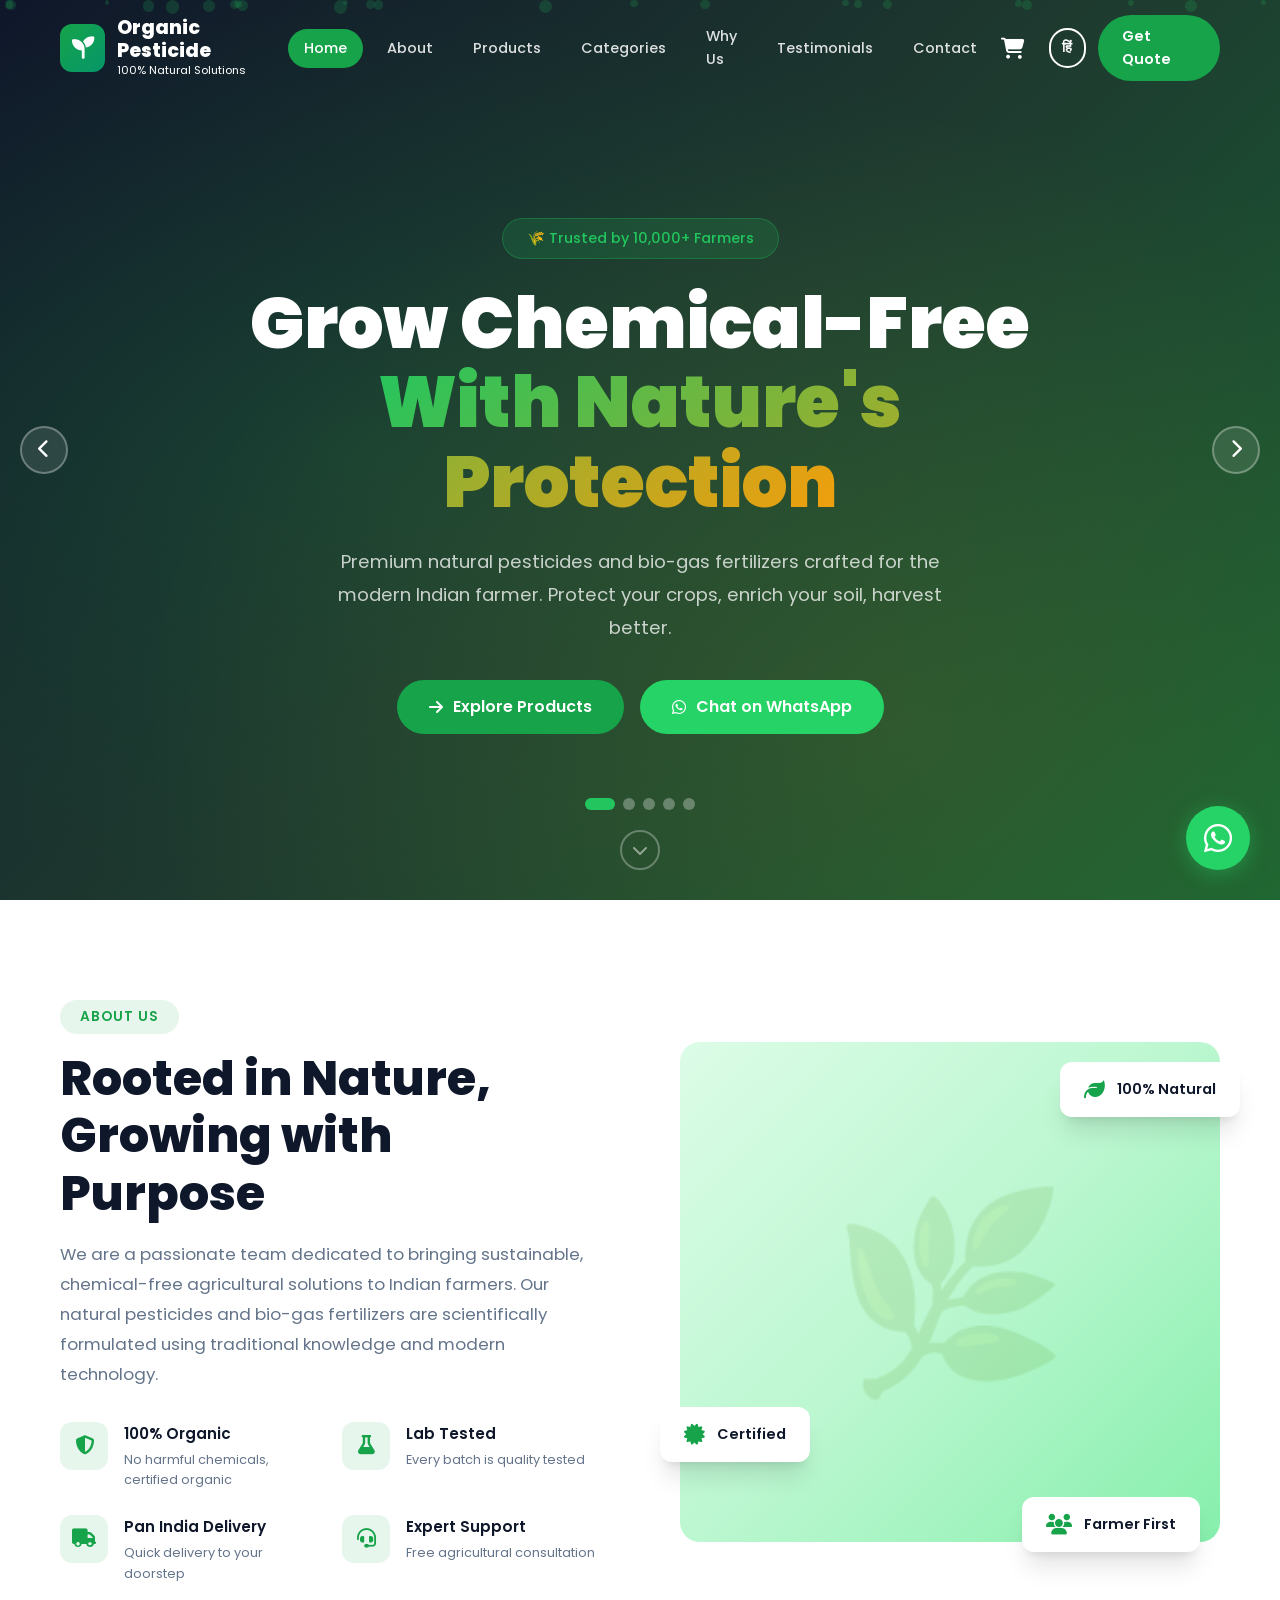
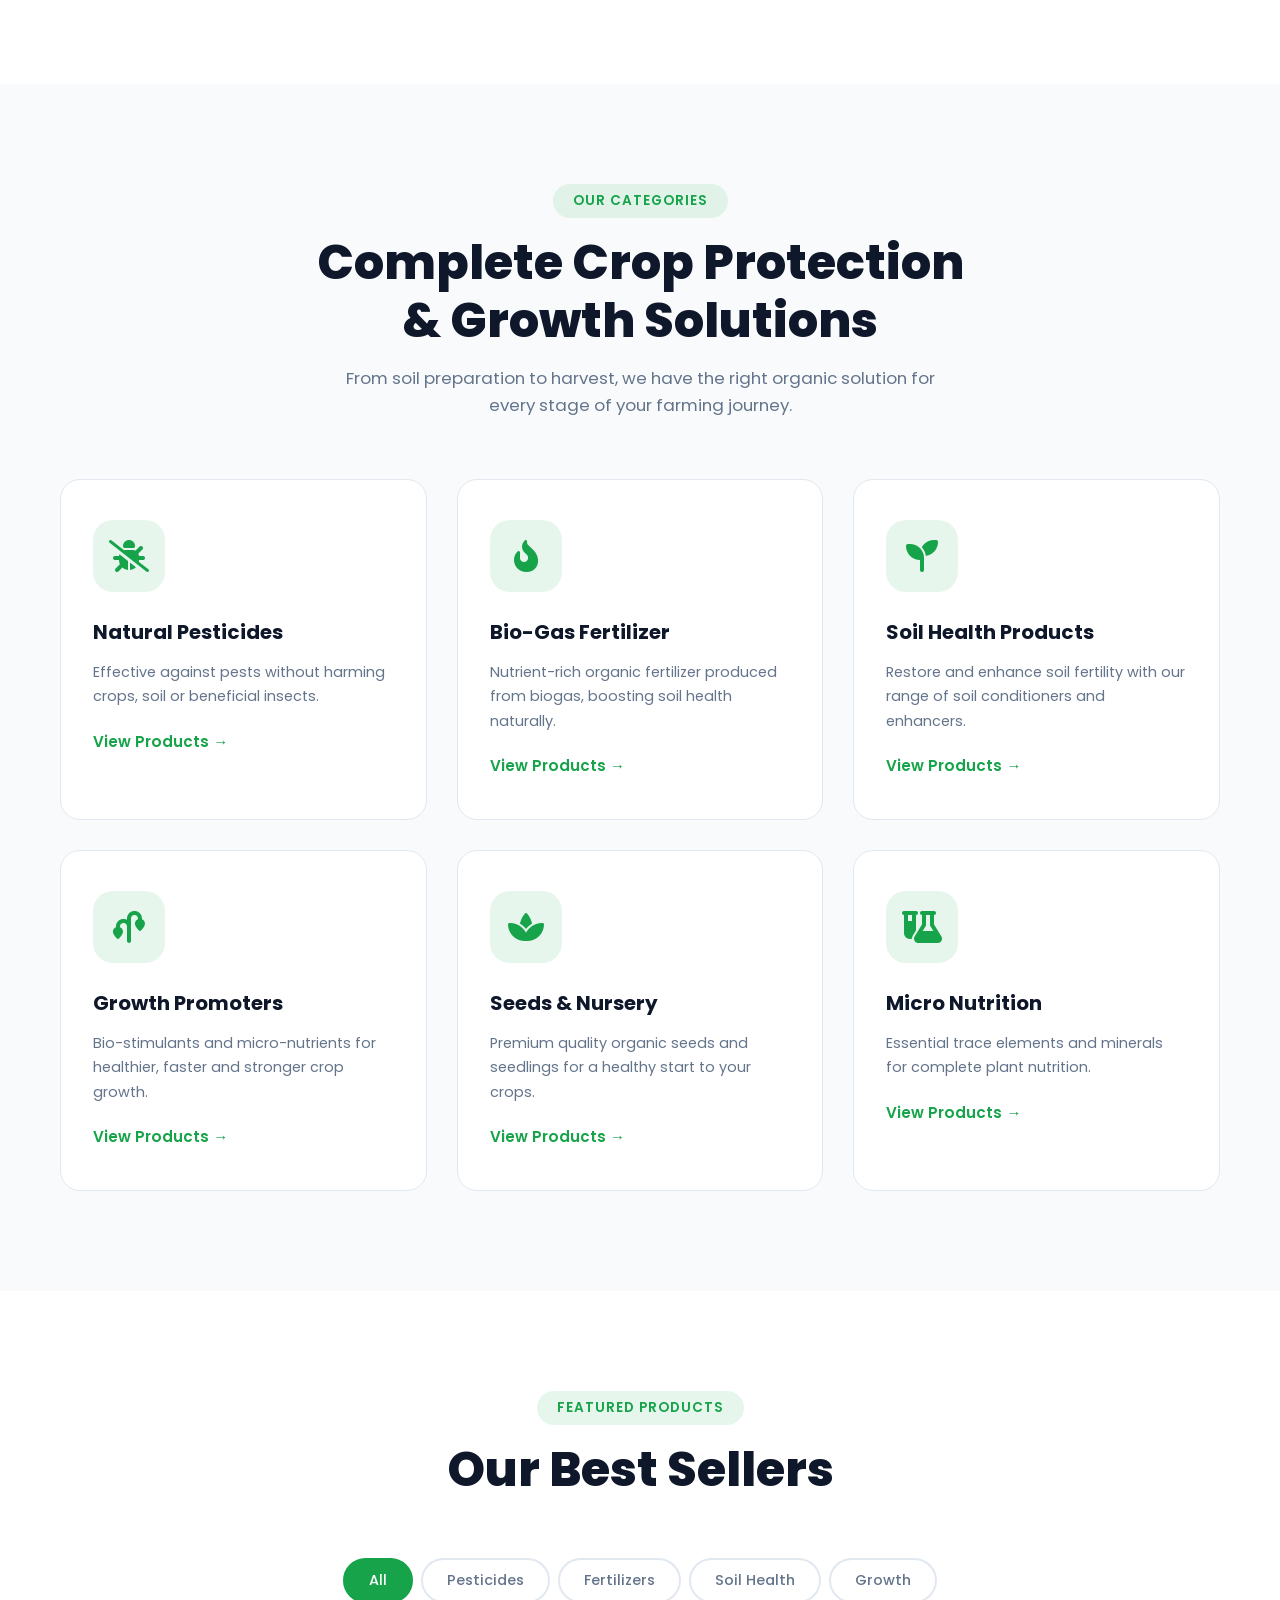
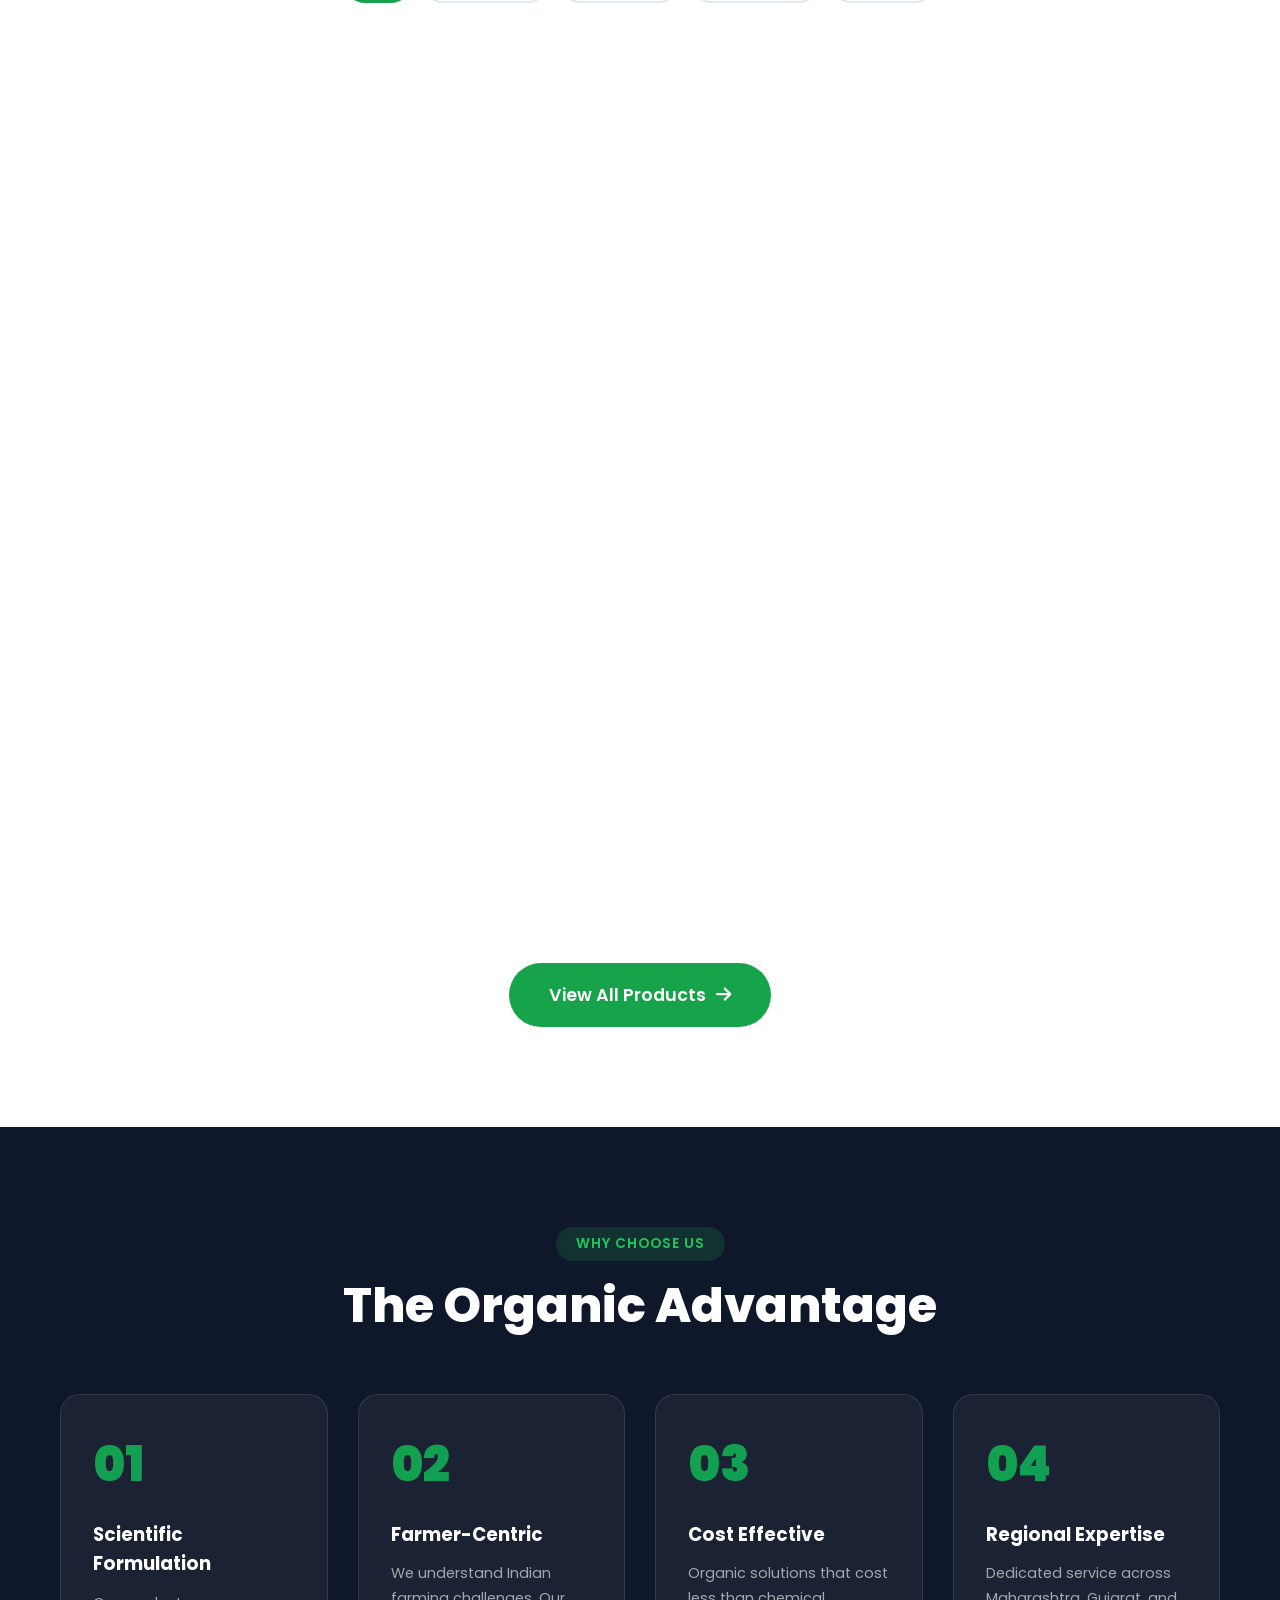
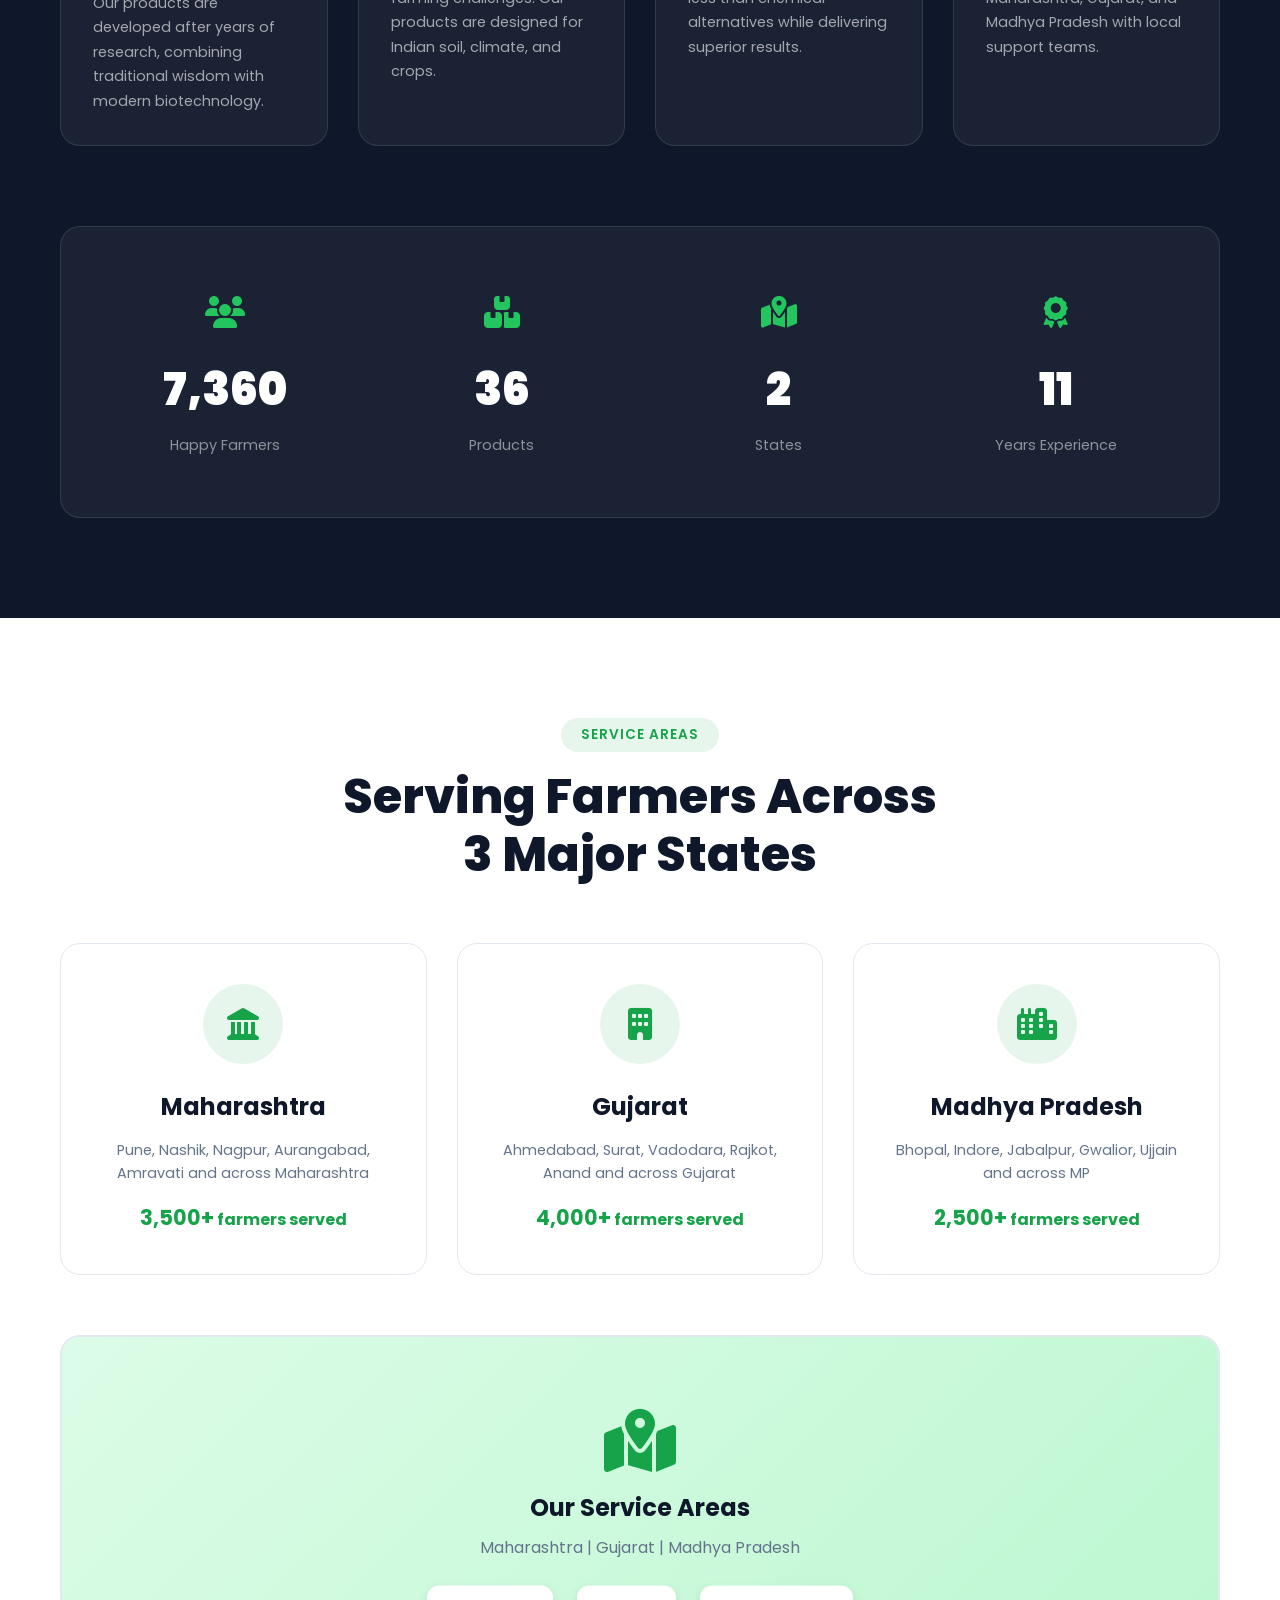
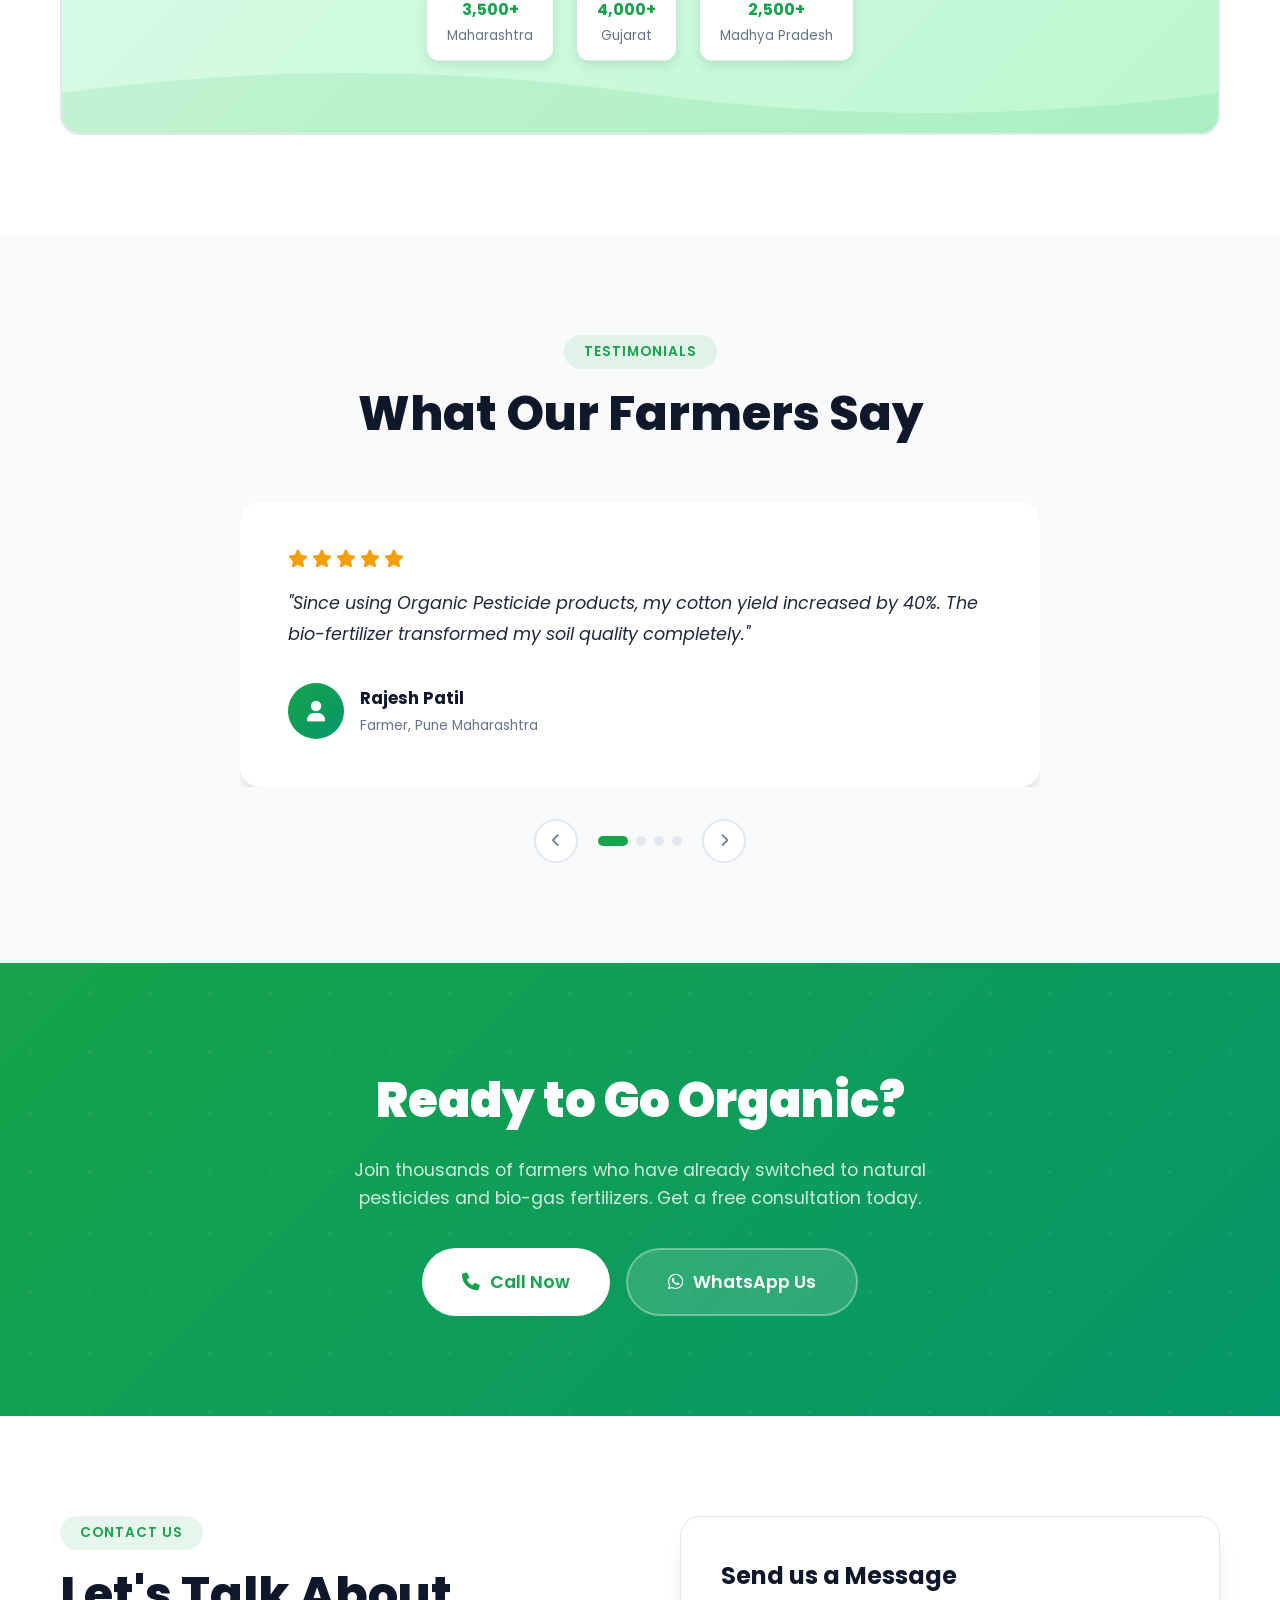
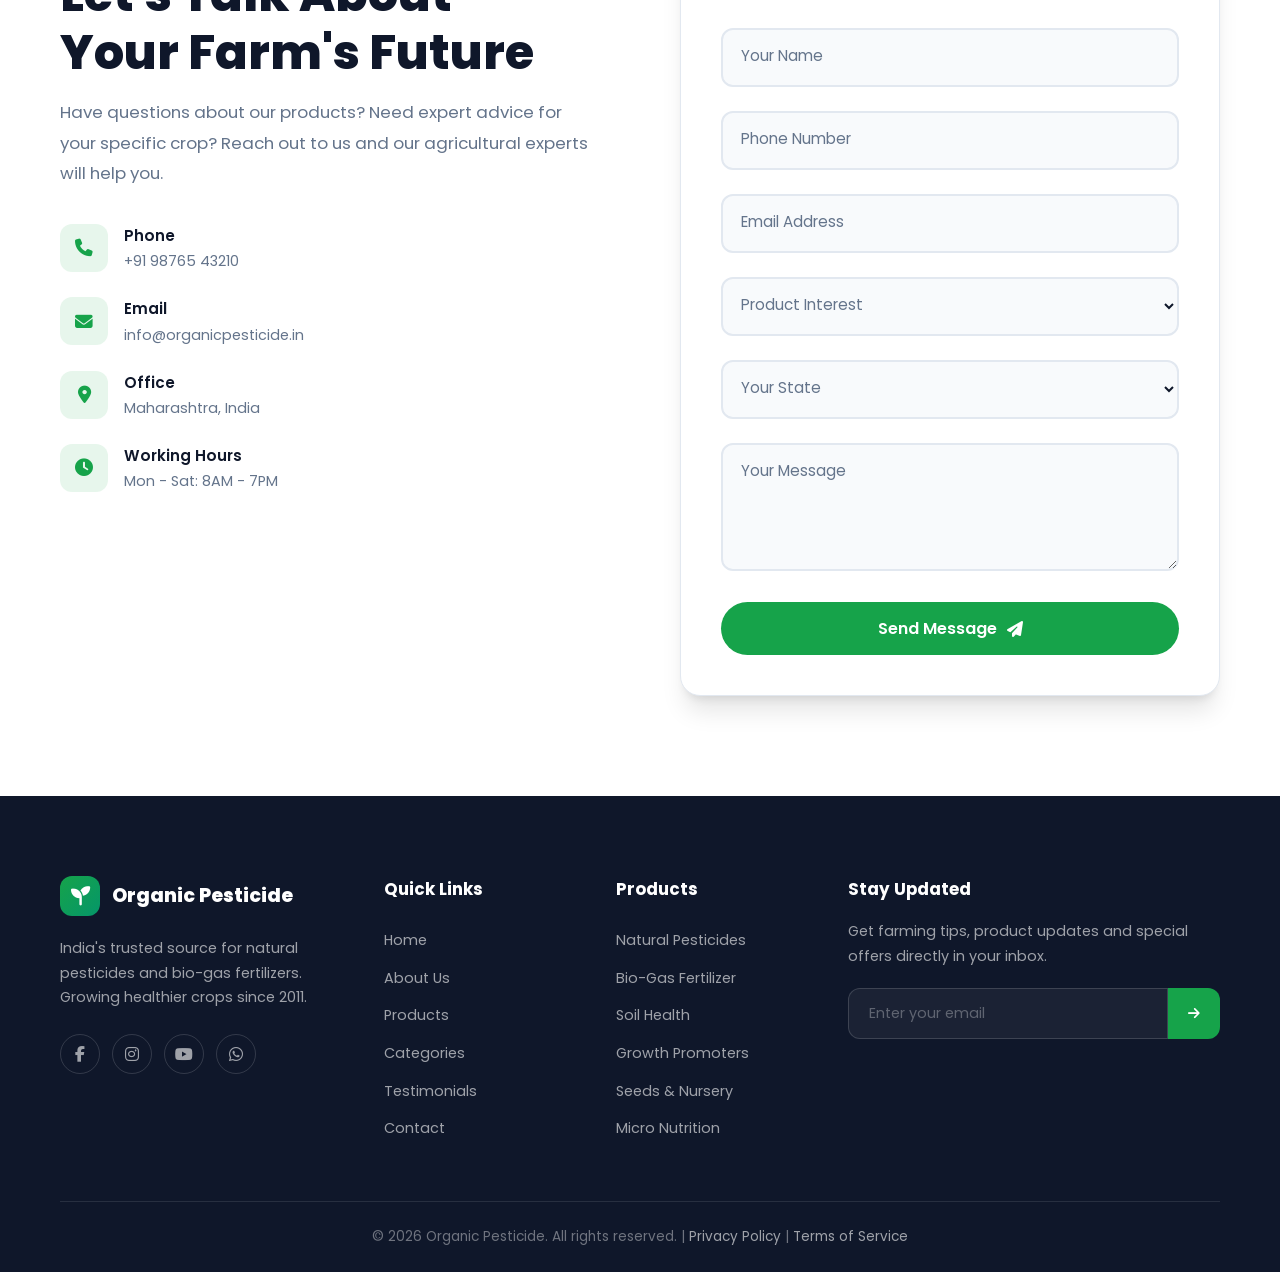
==== commit 866ffc36: "build issues resolved" ====
--- a/index.html
+++ b/index.html
@@ -44,6 +44,10 @@
                 <a href="#contact" class="nav-link" data-en="Contact" data-hi="संपर्क">Contact</a>
             </div>
             <div class="nav-actions">
+                <a href="cart.html" class="cart-link" title="View Cart">
+                    <i class="fas fa-shopping-cart"></i>
+                    <span class="cart-badge" style="display:none;">0</span>
+                </a>
                 <button class="lang-toggle" id="langToggle" title="Switch Language">
                     <span class="lang-en">हिं</span>
                     <span class="lang-hi" style="display:none;">EN</span>
@@ -56,41 +60,132 @@
         </div>
     </nav>
 
-    <!-- Hero Section -->
+    <!-- Hero Carousel -->
     <section class="hero" id="home">
-        <div class="hero-particles" id="heroParticles"></div>
-        <div class="hero-overlay"></div>
-        <div class="hero-content">
-            <div class="hero-badge animate-fade-in" data-en="🌾 Trusted by 10,000+ Farmers" data-hi="🌾 10,000+ किसानों का भरोसा">🌾 Trusted by 10,000+ Farmers</div>
-            <h1 class="hero-title animate-slide-up">
-                <span data-en="Grow Chemical-Free" data-hi="रासायनिक मुक्त उगाएं">Grow Chemical-Free</span><br>
-                <span class="gradient-text" data-en="With Nature's Protection" data-hi="प्रकृति के संरक्षण के साथ">With Nature's Protection</span>
-            </h1>
-            <p class="hero-description animate-slide-up delay-1" data-en="Premium natural pesticides and bio-gas fertilizers crafted for the modern Indian farmer. Protect your crops, enrich your soil, harvest better." data-hi="आधुनिक भारतीय किसान के लिए बनाए गए प्रीमियम प्राकृतिक कीटनाशक और बायोगैस खाद। अपनी फसल की रक्षा करें, अपनी मिट्टी को समृद्ध करें, बेहतर फसल काटें।">Premium natural pesticides and bio-gas fertilizers crafted for the modern Indian farmer. Protect your crops, enrich your soil, harvest better.</p>
-            <div class="hero-buttons animate-slide-up delay-2">
-                <a href="#products" class="btn btn-primary" data-en="Explore Products" data-hi="उत्पाद देखें">
-                    <i class="fas fa-arrow-right"></i> <span data-en="Explore Products" data-hi="उत्पाद देखें">Explore Products</span>
-                </a>
-                <a href="https://wa.me/919876543210?text=Hi%20Organic%20Pesticide!%20I%20need%20information%20about%20your%20products." class="btn btn-whatsapp" target="_blank">
-                    <i class="fab fa-whatsapp"></i> <span data-en="Chat on WhatsApp" data-hi="व्हाट्सएप पर चैट करें">Chat on WhatsApp</span>
-                </a>
-            </div>
-            <div class="hero-stats animate-slide-up delay-3">
-                <div class="hero-stat">
-                    <span class="hero-stat-number" data-count="10000">0</span><span class="hero-stat-plus">+</span>
-                    <span class="hero-stat-label" data-en="Happy Farmers" data-hi="खुश किसान">Happy Farmers</span>
-                </div>
-                <div class="hero-stat-divider"></div>
-                <div class="hero-stat">
-                    <span class="hero-stat-number" data-count="50">0</span><span class="hero-stat-plus">+</span>
-                    <span class="hero-stat-label" data-en="Products" data-hi="उत्पाद">Products</span>
-                </div>
-                <div class="hero-stat-divider"></div>
-                <div class="hero-stat">
-                    <span class="hero-stat-number" data-count="3">0</span>
-                    <span class="hero-stat-label" data-en="States Covered" data-hi="राज्य कवर">States Covered</span>
-                </div>
-            </div>
+        <div class="hero-carousel" id="heroCarousel">
+
+            <!-- Slide 1 -->
+            <div class="hero-slide active" style="--slide-grad: linear-gradient(135deg, #0f172a 0%, #1e3a2f 50%, #166534 100%);">
+                <div class="hero-particles"></div>
+                <div class="hero-overlay"></div>
+                <div class="hero-content">
+                    <div class="hero-badge animate-fade-in" data-en="🌾 Trusted by 10,000+ Farmers" data-hi="🌾 10,000+ किसानों का भरोसा">🌾 Trusted by 10,000+ Farmers</div>
+                    <h1 class="hero-title">
+                        <span data-en="Grow Chemical-Free" data-hi="रासायनिक मुक्त उगाएं">Grow Chemical-Free</span><br>
+                        <span class="gradient-text" data-en="With Nature's Protection" data-hi="प्रकृति के संरक्षण के साथ">With Nature's Protection</span>
+                    </h1>
+                    <p class="hero-description" data-en="Premium natural pesticides and bio-gas fertilizers crafted for the modern Indian farmer. Protect your crops, enrich your soil, harvest better." data-hi="आधुनिक भारतीय किसान के लिए बनाए गए प्रीमियम प्राकृतिक कीटनाशक और बायोगैस खाद।">Premium natural pesticides and bio-gas fertilizers crafted for the modern Indian farmer. Protect your crops, enrich your soil, harvest better.</p>
+                    <div class="hero-buttons">
+                        <a href="#products" class="btn btn-primary">
+                            <i class="fas fa-arrow-right"></i> <span data-en="Explore Products" data-hi="उत्पाद देखें">Explore Products</span>
+                        </a>
+                        <a href="https://wa.me/919876543210?text=Hi%20Organic%20Pesticide!%20I%20need%20information%20about%20your%20products." class="btn btn-whatsapp" target="_blank">
+                            <i class="fab fa-whatsapp"></i> <span data-en="Chat on WhatsApp" data-hi="व्हाट्सएप पर चैट करें">Chat on WhatsApp</span>
+                        </a>
+                    </div>
+                </div>
+            </div>
+
+            <!-- Slide 2: Bio-gas fertilizer -->
+            <div class="hero-slide" style="--slide-grad: linear-gradient(135deg, #78350f 0%, #92400e 50%, #a16207 100%);">
+                <div class="hero-particles"></div>
+                <div class="hero-overlay"></div>
+                <div class="hero-content">
+                    <div class="hero-badge animate-fade-in" data-en="🔥 Bio-Gas Fertilizer" data-hi="🔥 बायोगैस खाद">🔥 Bio-Gas Fertilizer</div>
+                    <h1 class="hero-title">
+                        <span data-en="Bio-Gas Fertilizer" data-hi="बायोगैस खाद">Bio-Gas Fertilizer</span><br>
+                        <span class="gradient-text" style="background:linear-gradient(135deg,#fbbf24,#f59e0b);" data-en="For Maximum Yield" data-hi="अधिकतम उपज के लिए">For Maximum Yield</span>
+                    </h1>
+                    <p class="hero-description" data-en="Nutrient-rich organic fertilizer rich in NPK and beneficial microbes. Enrich your soil, boost your harvest naturally." data-hi="NPK और लाभकारी सूक्ष्मजीवों से भरपूर जैविक खाद।">Nutrient-rich organic fertilizer rich in NPK and beneficial microbes. Enrich your soil, boost your harvest naturally.</p>
+                    <div class="hero-buttons">
+                        <a href="#products" class="btn btn-primary">
+                            <i class="fas fa-fire"></i> <span data-en="View Fertilizers" data-hi="खाद देखें">View Fertilizers</span>
+                        </a>
+                        <a href="https://wa.me/919876543210?text=Hi%20Organic%20Pesticide!%20I%20want%20bio-gas%20fertilizer." class="btn btn-whatsapp" target="_blank">
+                            <i class="fab fa-whatsapp"></i> <span data-en="Order Now" data-hi="अभी ऑर्डर करें">Order Now</span>
+                        </a>
+                    </div>
+                </div>
+            </div>
+
+            <!-- Slide 3: Natural pesticide -->
+            <div class="hero-slide" style="--slide-grad: linear-gradient(135deg, #052e16 0%, #14532d 50%, #166534 100%);">
+                <div class="hero-particles"></div>
+                <div class="hero-overlay"></div>
+                <div class="hero-content">
+                    <div class="hero-badge animate-fade-in" data-en="🌿 100% Natural" data-hi="🌿 100% प्राकृतिक">🌿 100% Natural</div>
+                    <h1 class="hero-title">
+                        <span data-en="Natural Pesticide" data-hi="प्राकृतिक कीटनाशक">Natural Pesticide</span><br>
+                        <span class="gradient-text" data-en="Safe & Highly Effective" data-hi="सुरक्षित और अत्यधिक प्रभावी">Safe & Highly Effective</span>
+                    </h1>
+                    <p class="hero-description" data-en="Protect your crops from pests without harming soil, water or beneficial insects. Chemical-free farming starts here." data-hi="बिना मिट्टी, पानी या लाभकारी कीड़ों को नुकसान पहुंचाए अपनी फसलों को कीटों से बचाएं।">Protect your crops from pests without harming soil, water or beneficial insects. Chemical-free farming starts here.</p>
+                    <div class="hero-buttons">
+                        <a href="#products" class="btn btn-primary">
+                            <i class="fas fa-shield-halved"></i> <span data-en="View Pesticides" data-hi="कीटनाशक देखें">View Pesticides</span>
+                        </a>
+                        <a href="https://wa.me/919876543210?text=Hi%20Organic%20Pesticide!%20I%20need%20natural%20pesticide." class="btn btn-whatsapp" target="_blank">
+                            <i class="fab fa-whatsapp"></i> <span data-en="Ask Expert" data-hi="विशेषज्ञ से पूछें">Ask Expert</span>
+                        </a>
+                    </div>
+                </div>
+            </div>
+
+            <!-- Slide 4: Trust / States -->
+            <div class="hero-slide" style="--slide-grad: linear-gradient(135deg, #0c4a6e 0%, #075985 50%, #0369a1 100%);">
+                <div class="hero-particles"></div>
+                <div class="hero-overlay"></div>
+                <div class="hero-content">
+                    <div class="hero-badge animate-fade-in" data-en="🤝 Trusted Across 3 States" data-hi="🤝 3 राज्यों में भरोसेमंद">🤝 Trusted Across 3 States</div>
+                    <h1 class="hero-title">
+                        <span data-en="Trusted by 10,000+" data-hi="10,000+ किसानों का">Trusted by 10,000+</span><br>
+                        <span class="gradient-text" style="background:linear-gradient(135deg,#38bdf8,#22c55e);" data-en="Farmers Everywhere" data-hi="भरोसा">Farmers Everywhere</span>
+                    </h1>
+                    <p class="hero-description" data-en="Serving farmers, orchard caretakers, nurseries and garden lovers across Maharashtra, Gujarat and Madhya Pradesh." data-hi="महाराष्ट्र, गुजरात और मध्य प्रदेश में किसानों की सेवा।">Serving farmers, orchard caretakers, nurseries and garden lovers across Maharashtra, Gujarat and Madhya Pradesh.</p>
+                    <div class="hero-buttons">
+                        <a href="#testimonials" class="btn btn-primary">
+                            <i class="fas fa-comments"></i> <span data-en="See Testimonials" data-hi="प्रशंसापत्र देखें">See Testimonials</span>
+                        </a>
+                    </div>
+                    <div class="hero-stats">
+                        <div class="hero-stat">
+                            <span class="hero-stat-number" data-count="10000">0</span><span class="hero-stat-plus">+</span>
+                            <span class="hero-stat-label" data-en="Happy Farmers" data-hi="खुश किसान">Happy Farmers</span>
+                        </div>
+                        <div class="hero-stat-divider"></div>
+                        <div class="hero-stat">
+                            <span class="hero-stat-number" data-count="3">0</span>
+                            <span class="hero-stat-label" data-en="States Covered" data-hi="राज्य कवर">States Covered</span>
+                        </div>
+                    </div>
+                </div>
+            </div>
+
+            <!-- Slide 5: CTA -->
+            <div class="hero-slide" style="--slide-grad: linear-gradient(135deg, #111827 0%, #1f2937 50%, #374151 100%);">
+                <div class="hero-particles"></div>
+                <div class="hero-overlay"></div>
+                <div class="hero-content">
+                    <div class="hero-badge animate-fade-in" data-en="📞 Free Consultation" data-hi="📞 मुफ्त परामर्श">📞 Free Consultation</div>
+                    <h1 class="hero-title">
+                        <span data-en="Get Expert Advice" data-hi="विशेषज्ञ सलाह लें">Get Expert Advice</span><br>
+                        <span class="gradient-text" style="background:linear-gradient(135deg,#34d399,#f59e0b);" data-en="For Your Farm" data-hi="अपने खेत के लिए">For Your Farm</span>
+                    </h1>
+                    <p class="hero-description" data-en="Talk to our agricultural experts for personalized recommendations for your specific crop, soil and region." data-hi="अपनी विशिष्ट फसल, मिट्टी और क्षेत्र के लिए व्यक्तिगत सिफारिशों के लिए हमारे कृषि विशेषज्ञों से बात करें।">Talk to our agricultural experts for personalized recommendations for your specific crop, soil and region.</p>
+                    <div class="hero-buttons">
+                        <a href="#contact" class="btn btn-primary">
+                            <i class="fas fa-phone"></i> <span data-en="Call Now" data-hi="अभी कॉल करें">Call Now</span>
+                        </a>
+                        <a href="https://wa.me/919876543210?text=Hi%20Organic%20Pesticide!%20I%20need%20consultation." class="btn btn-whatsapp" target="_blank">
+                            <i class="fab fa-whatsapp"></i> <span data-en="WhatsApp Us" data-hi="व्हाट्सएप करें">WhatsApp Us</span>
+                        </a>
+                    </div>
+                </div>
+            </div>
+
+            <!-- Carousel Controls -->
+            <button class="carousel-arrow prev" id="heroPrev"><i class="fas fa-chevron-left"></i></button>
+            <button class="carousel-arrow next" id="heroNext"><i class="fas fa-chevron-right"></i></button>
+            <div class="carousel-dots" id="heroDots"></div>
         </div>
         <div class="hero-scroll">
             <a href="#about"><i class="fas fa-chevron-down"></i></a>
@@ -221,86 +316,11 @@
                 <button class="filter-btn" data-filter="growth" data-en="Growth" data-hi="वृद्धि">Growth</button>
             </div>
             <div class="products-grid" id="productsGrid">
-                <!-- Product 1 -->
-                <div class="product-card scroll-reveal" data-category="pesticide" style="--delay: 0.1s">
-                    <div class="product-badge" data-en="Best Seller" data-hi="बेस्ट सेलर">Best Seller</div>
-                    <div class="product-image"><i class="fas fa-shield-virus"></i></div>
-                    <div class="product-info">
-                        <h3 data-en="BioShield Pro" data-hi="बायोशील्ड प्रो">BioShield Pro</h3>
-                        <p data-en="Advanced natural pesticide for all types of crops. Effective against 200+ pest species." data-hi="सभी प्रकार की फसलों के लिए उन्नत प्राकृतिक कीटनाशक। 200+ प्रजातियों के कीटों के खिलाफ प्रभावी।">Advanced natural pesticide for all types of crops. Effective against 200+ pest species.</p>
-                        <div class="product-meta">
-                            <span class="product-price" data-en="Starting ₹299" data-hi="शुरू ₹299 से">Starting ₹299</span>
-                            <a href="#" class="btn btn-sm" data-en="Enquire" data-hi="पूछताछ करें">Enquire</a>
-                        </div>
-                    </div>
-                </div>
-                <!-- Product 2 -->
-                <div class="product-card scroll-reveal" data-category="fertilizer" style="--delay: 0.2s">
-                    <div class="product-badge" data-en="Popular" data-hi="लोकप्रिय">Popular</div>
-                    <div class="product-image"><i class="fas fa-fire"></i></div>
-                    <div class="product-info">
-                        <h3 data-en="BioGas Gold Fertilizer" data-hi="बायोगैस गोल्ड खाद">BioGas Gold Fertilizer</h3>
-                        <p data-en="Premium bio-gas fertilizer rich in NPK and beneficial microbes for maximum yield." data-hi="अधिकतम उपज के लिए NPK और लाभकारी सूक्ष्मजीवों से भरपूर प्रीमियम बायोगैस खाद।">Premium bio-gas fertilizer rich in NPK and beneficial microbes for maximum yield.</p>
-                        <div class="product-meta">
-                            <span class="product-price" data-en="Starting ₹449" data-hi="शुरू ₹449 से">Starting ₹449</span>
-                            <a href="#" class="btn btn-sm" data-en="Enquire" data-hi="पूछताछ करें">Enquire</a>
-                        </div>
-                    </div>
-                </div>
-                <!-- Product 3 -->
-                <div class="product-card scroll-reveal" data-category="soil" style="--delay: 0.3s">
-                    <div class="product-image"><i class="fas fa-mountain-sun"></i></div>
-                    <div class="product-info">
-                        <h3 data-en="SoilRestore Plus" data-hi="सॉइल रिस्टोर प्लस">SoilRestore Plus</h3>
-                        <p data-en="Complete soil health kit with humic acid, beneficial bacteria, and organic matter." data-hi="ह्यूमिक एसिड, लाभकारी बैक्टीरिया और जैविक पदार्थ के साथ संपूर्ण मिट्टी स्वास्थ्य किट।">Complete soil health kit with humic acid, beneficial bacteria, and organic matter.</p>
-                        <div class="product-meta">
-                            <span class="product-price" data-en="Starting ₹599" data-hi="शुरू ₹599 से">Starting ₹599</span>
-                            <a href="#" class="btn btn-sm" data-en="Enquire" data-hi="पूछताछ करें">Enquire</a>
-                        </div>
-                    </div>
-                </div>
-                <!-- Product 4 -->
-                <div class="product-card scroll-reveal" data-category="pesticide" style="--delay: 0.4s">
-                    <div class="product-badge" data-en="New" data-hi="नया">New</div>
-                    <div class="product-image"><i class="fas fa-spray-can-sparkles"></i></div>
-                    <div class="product-info">
-                        <h3 data-en="NeemGuard Spray" data-hi="नीमगार्ड स्प्रे">NeemGuard Spray</h3>
-                        <p data-en="Ready-to-use neem-based spray for organic pest control. Safe for all crops." data-hi="जैविक कीट नियंत्रण के लिए उपयोग के लिए तैयार नीम-आधारित स्प्रे। सभी फसलों के लिए सुरक्षित।">Ready-to-use neem-based spray for organic pest control. Safe for all crops.</p>
-                        <div class="product-meta">
-                            <span class="product-price" data-en="Starting ₹199" data-hi="शुरू ₹199 से">Starting ₹199</span>
-                            <a href="#" class="btn btn-sm" data-en="Enquire" data-hi="पूछताछ करें">Enquire</a>
-                        </div>
-                    </div>
-                </div>
-                <!-- Product 5 -->
-                <div class="product-card scroll-reveal" data-category="growth" style="--delay: 0.5s">
-                    <div class="product-image"><i class="fas fa-chart-line"></i></div>
-                    <div class="product-info">
-                        <h3 data-en="GrowthVita Bio" data-hi="ग्रोथविटा बायो">GrowthVita Bio</h3>
-                        <p data-en="Bio-stimulant with amino acids, seaweed extract and trace elements for vigorous growth." data-hi="जोरदार वृद्धि के लिए एमिनो एसिड, समुद्री शैवाल निकालने और सूक्ष्म तत्वों से भरपूर बायो-स्टिमुलेंट।">Bio-stimulant with amino acids, seaweed extract and trace elements for vigorous growth.</p>
-                        <div class="product-meta">
-                            <span class="product-price" data-en="Starting ₹349" data-hi="शुरू ₹349 से">Starting ₹349</span>
-                            <a href="#" class="btn btn-sm" data-en="Enquire" data-hi="पूछताछ करें">Enquire</a>
-                        </div>
-                    </div>
-                </div>
-                <!-- Product 6 -->
-                <div class="product-card scroll-reveal" data-category="fertilizer" style="--delay: 0.6s">
-                    <div class="product-badge" data-en="Eco" data-hi="इको">Eco</div>
-                    <div class="product-image"><i class="fas fa-recycle"></i></div>
-                    <div class="product-info">
-                        <h3 data-en="BioVermi Compost" data-hi="बायोवर्मी कम्पोस्ट">BioVermi Compost</h3>
-                        <p data-en="Vermicompost enriched with bio-gas slurry. Perfect for vegetable and fruit crops." data-hi="बायोगैस स्लरी से समृद्ध वर्मीकम्पोस्ट। सब्जी और फल फसलों के लिए बिल्कुल सही।">Vermicompost enriched with bio-gas slurry. Perfect for vegetable and fruit crops.</p>
-                        <div class="product-meta">
-                            <span class="product-price" data-en="Starting ₹375" data-hi="शुरू ₹375 से">Starting ₹375</span>
-                            <a href="#" class="btn btn-sm" data-en="Enquire" data-hi="पूछताछ करें">Enquire</a>
-                        </div>
-                    </div>
-                </div>
+                <!-- Products loaded dynamically from backend/catalog.js -->
             </div>
             <div class="products-cta scroll-reveal">
-                <a href="pages/all-products.html" class="btn btn-primary btn-lg" data-en="View All Products" data-hi="सभी उत्पाद देखें">
-                    <span data-en="View All Products" data-hi="सभी उत्पाद देखें">View All Products</span> <i class="fas fa-arrow-right"></i>
+                <a href="pages/all-products.html" class="btn btn-primary btn-lg">
+                    <span>View All Products</span> <i class="fas fa-arrow-right"></i>
                 </a>
             </div>
         </div>
@@ -625,6 +645,9 @@
     <!-- Back to Top -->
     <a href="#" class="back-to-top" id="backToTop"><i class="fas fa-arrow-up"></i></a>
 
+    <script src="js/cart.js"></script>
+    <script src="js/catalog.js"></script>
+    <script src="js/carousel.js"></script>
     <script src="js/main.js"></script>
 </body>
 </html>
--- a/css/styles.css
+++ b/css/styles.css
@@ -294,12 +294,14 @@
 /* ===== HERO SECTION ===== */
 .hero {
     position: relative;
+    height: 100vh;
     min-height: 100vh;
-    display: flex;
-    align-items: center;
-    justify-content: center;
-    background: linear-gradient(135deg, #0f172a 0%, #1e3a2f 50%, #166534 100%);
     overflow: hidden;
+}
+.hero-carousel {
+    position: relative;
+    width: 100%;
+    height: 100%;
 }
 
 .hero-particles {
@@ -1752,3 +1754,124 @@
         padding: 24px;
     }
 }
+
+/* ===== HERO CAROUSEL ===== */
+.hero-carousel { position: relative; width: 100%; height: 100%; }
+.hero-slide {
+    position: absolute;
+    top: 0; left: 0;
+    width: 100%; height: 100%;
+    display: flex;
+    align-items: center;
+    justify-content: center;
+    background: var(--slide-grad, linear-gradient(135deg, #0f172a 0%, #1e3a2f 50%, #166534 100%));
+    opacity: 0;
+    visibility: hidden;
+    transition: opacity 0.8s ease, visibility 0.8s ease;
+    overflow: hidden;
+}
+.hero-slide.active { opacity: 1; visibility: visible; z-index: 2; }
+.hero-slide .hero-particles { position:absolute; top:0; left:0; width:100%; height:100%; z-index:1; }
+.hero-slide .hero-particles .particle {
+    position: absolute;
+    border-radius: 50%;
+    background: rgba(34, 197, 94, 0.18);
+    animation: particleFloat 15s infinite linear;
+}
+.hero-slide .hero-overlay {
+    position:absolute; top:0; left:0; width:100%; height:100%;
+    background: radial-gradient(ellipse at 30% 50%, rgba(22,163,74,0.15) 0%, transparent 70%),
+                radial-gradient(ellipse at 70% 80%, rgba(245,158,11,0.1) 0%, transparent 60%);
+    z-index:2;
+}
+.hero-slide .hero-content { position:relative; z-index:3; text-align:center; padding:100px 20px 0; max-width:900px; width:100%; }
+
+/* Carousel arrows */
+.carousel-arrow {
+    position: absolute;
+    top: 50%;
+    transform: translateY(-50%);
+    width: 48px; height: 48px;
+    border-radius: 50%;
+    border: 2px solid rgba(255,255,255,0.3);
+    background: rgba(255,255,255,0.1);
+    color: #fff;
+    font-size: 1.2rem;
+    cursor: pointer;
+    z-index: 10;
+    display: flex;
+    align-items: center;
+    justify-content: center;
+    transition: all 0.3s;
+    backdrop-filter: blur(4px);
+}
+.carousel-arrow:hover { background: #16a34a; border-color: #16a34a; }
+.carousel-arrow.prev { left: 20px; }
+.carousel-arrow.next { right: 20px; }
+
+/* Carousel dots */
+.carousel-dots {
+    position: absolute;
+    bottom: 90px;
+    left: 50%;
+    transform: translateX(-50%);
+    display: flex;
+    gap: 8px;
+    z-index: 10;
+}
+.carousel-dot {
+    width: 12px; height: 12px;
+    border-radius: 50%;
+    border: none;
+    background: rgba(255,255,255,0.3);
+    cursor: pointer;
+    transition: all 0.3s;
+}
+.carousel-dot.active { background: #22c55e; width: 30px; border-radius: 6px; }
+
+/* ===== PRODUCT CARD (ecommerce) ===== */
+.product-image { height: 200px; overflow: hidden; }
+.product-image img { width: 100%; height: 100%; object-fit: cover; transition: transform 0.5s; }
+.product-card:hover .product-image img { transform: scale(1.08); }
+.old-price { font-size: 0.8rem; color: #94a3b8; text-decoration: line-through; margin-left: 6px; font-weight: 400; }
+.add-cart-btn { background: #16a34a; color: #fff; }
+.add-cart-btn:hover { background: #15803d; transform: translateY(-2px); }
+.view-link { display:block; margin-top:12px; font-size:0.85rem; color:#16a34a; font-weight:600; }
+.view-link:hover { text-decoration: underline; }
+
+/* Skeleton loading */
+.skeleton-card { min-height: 340px; }
+.skeleton.img { height: 200px; border-radius: 0; border-bottom: 1px solid #e2e8f0; }
+.skeleton.line { height: 14px; border-radius: 4px; margin: 8px 0; width: 90%; }
+.skeleton.line.short { width: 60%; }
+
+/* ===== CART LINK IN NAVBAR ===== */
+.cart-link {
+    position: relative;
+    width: 44px; height: 44px;
+    display: flex; align-items: center; justify-content: center;
+    color: #fff;
+    font-size: 1.3rem;
+    border-radius: 50%;
+    transition: 0.2s;
+    margin-right: 4px;
+}
+.navbar.scrolled .cart-link { color: #0f172a; }
+.cart-link:hover { background: rgba(22,163,74,0.15); color: #16a34a; }
+.cart-badge {
+    position: absolute;
+    top: -2px; right: -2px;
+    background: #ef4444;
+    color: #fff;
+    font-size: 0.7rem;
+    min-width: 20px; height: 20px;
+    border-radius: 50%;
+    display: flex; align-items: center; justify-content: center;
+    font-weight: 700;
+    padding: 0 4px;
+}
+
+/* Notification (default style if main.js showNotification used) */
+.notification { position: fixed; top: 100px; right: 20px; padding: 16px 24px; color:#fff; border-radius:12px; display:flex; align-items:center; gap:12px; font-weight:500; z-index: 10000; box-shadow:0 10px 30px rgba(0,0,0,0.2); animation: slideInRight 0.5s ease, slideOutRight 0.5s ease 3s forwards; font-family:'Poppins',sans-serif; }
+@keyframes slideInRight { from{transform:translateX(100px);opacity:0} to{transform:translateX(0);opacity:1} }
+@keyframes slideOutRight { from{transform:translateX(0);opacity:1} to{transform:translateX(100px);opacity:0} }
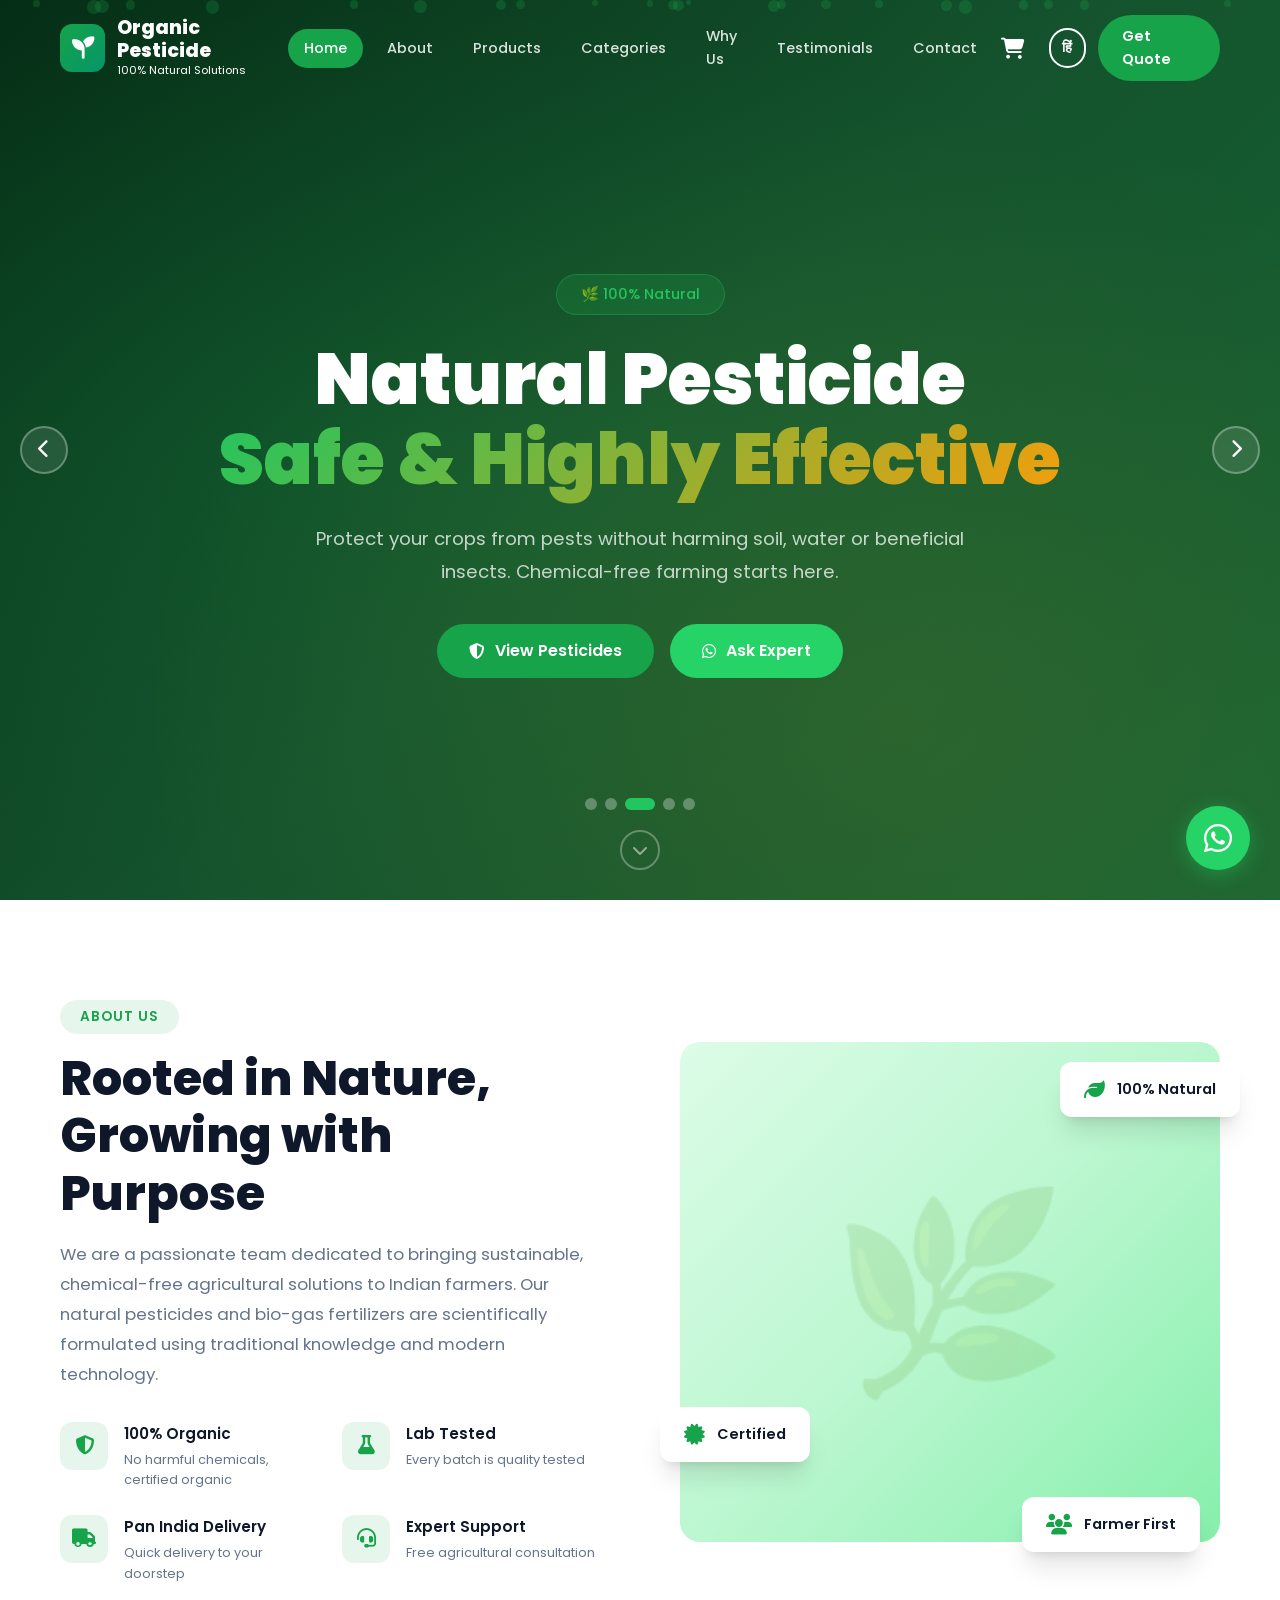
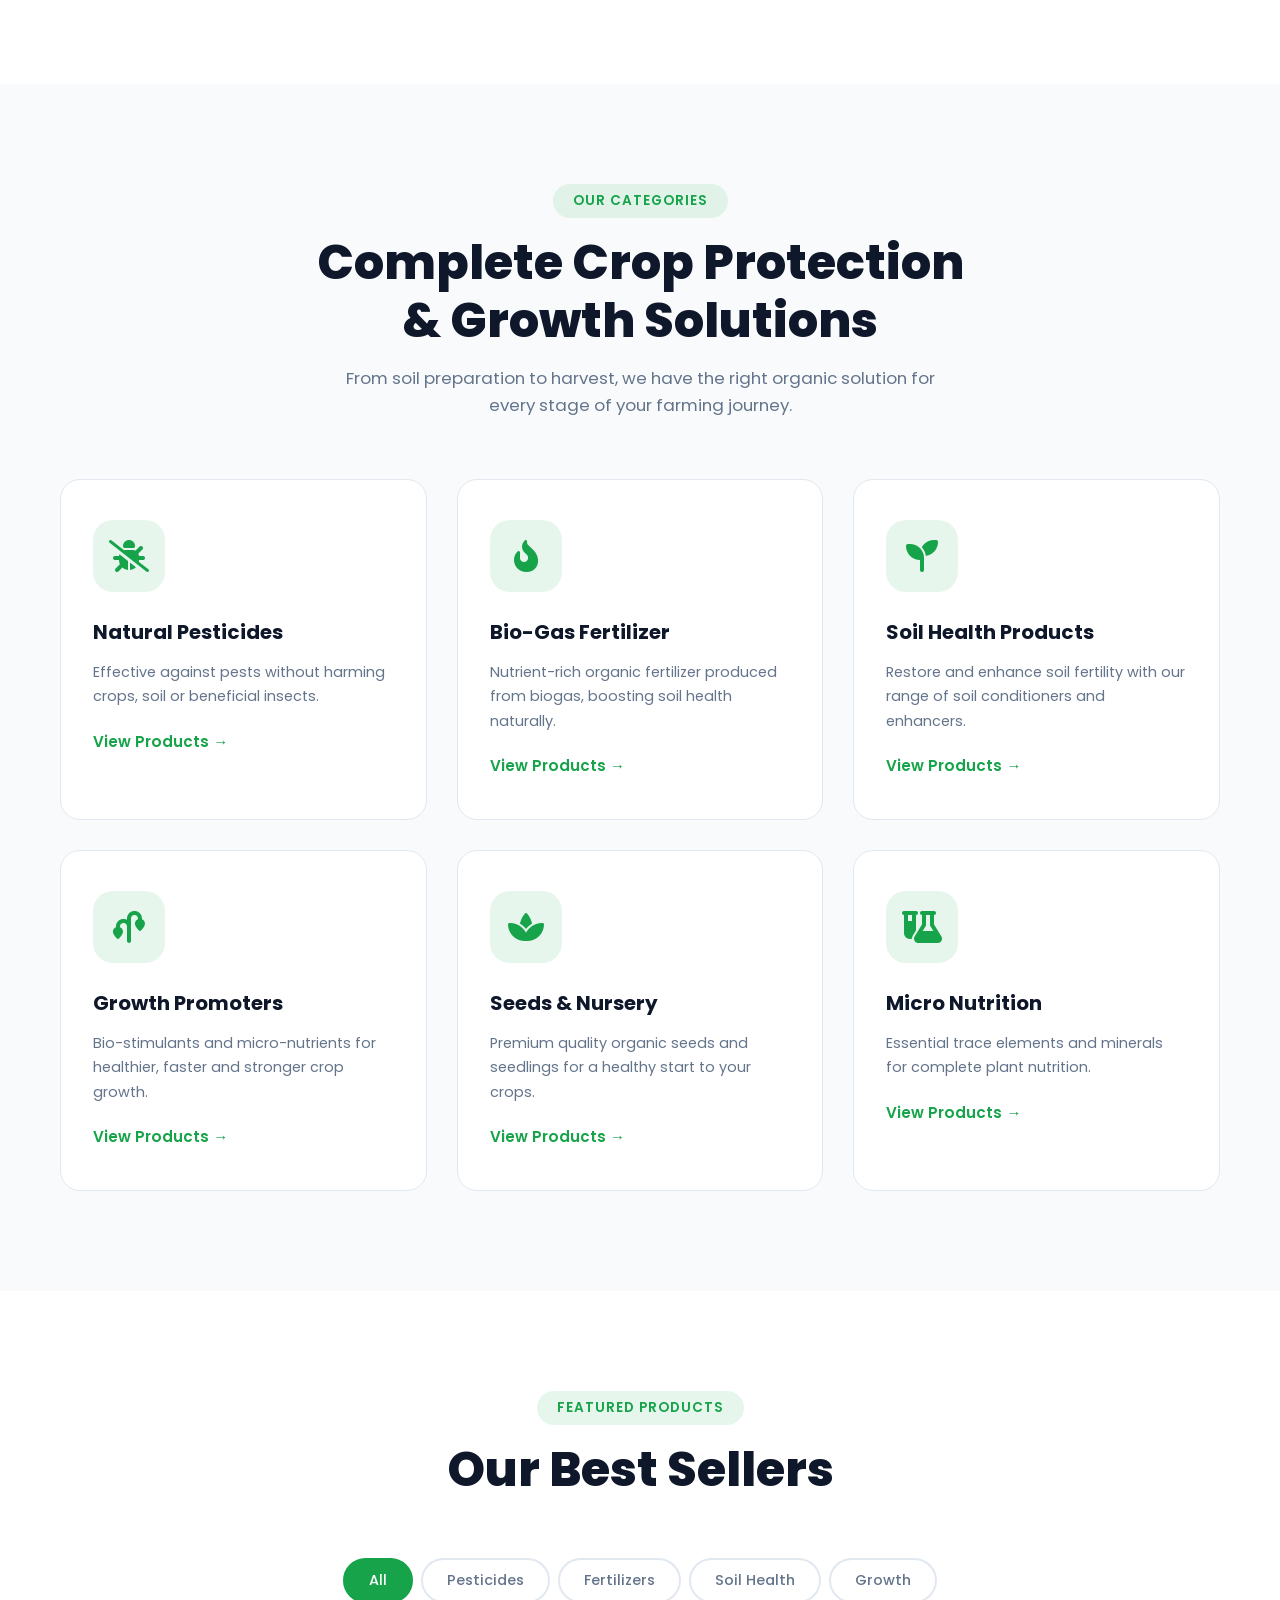
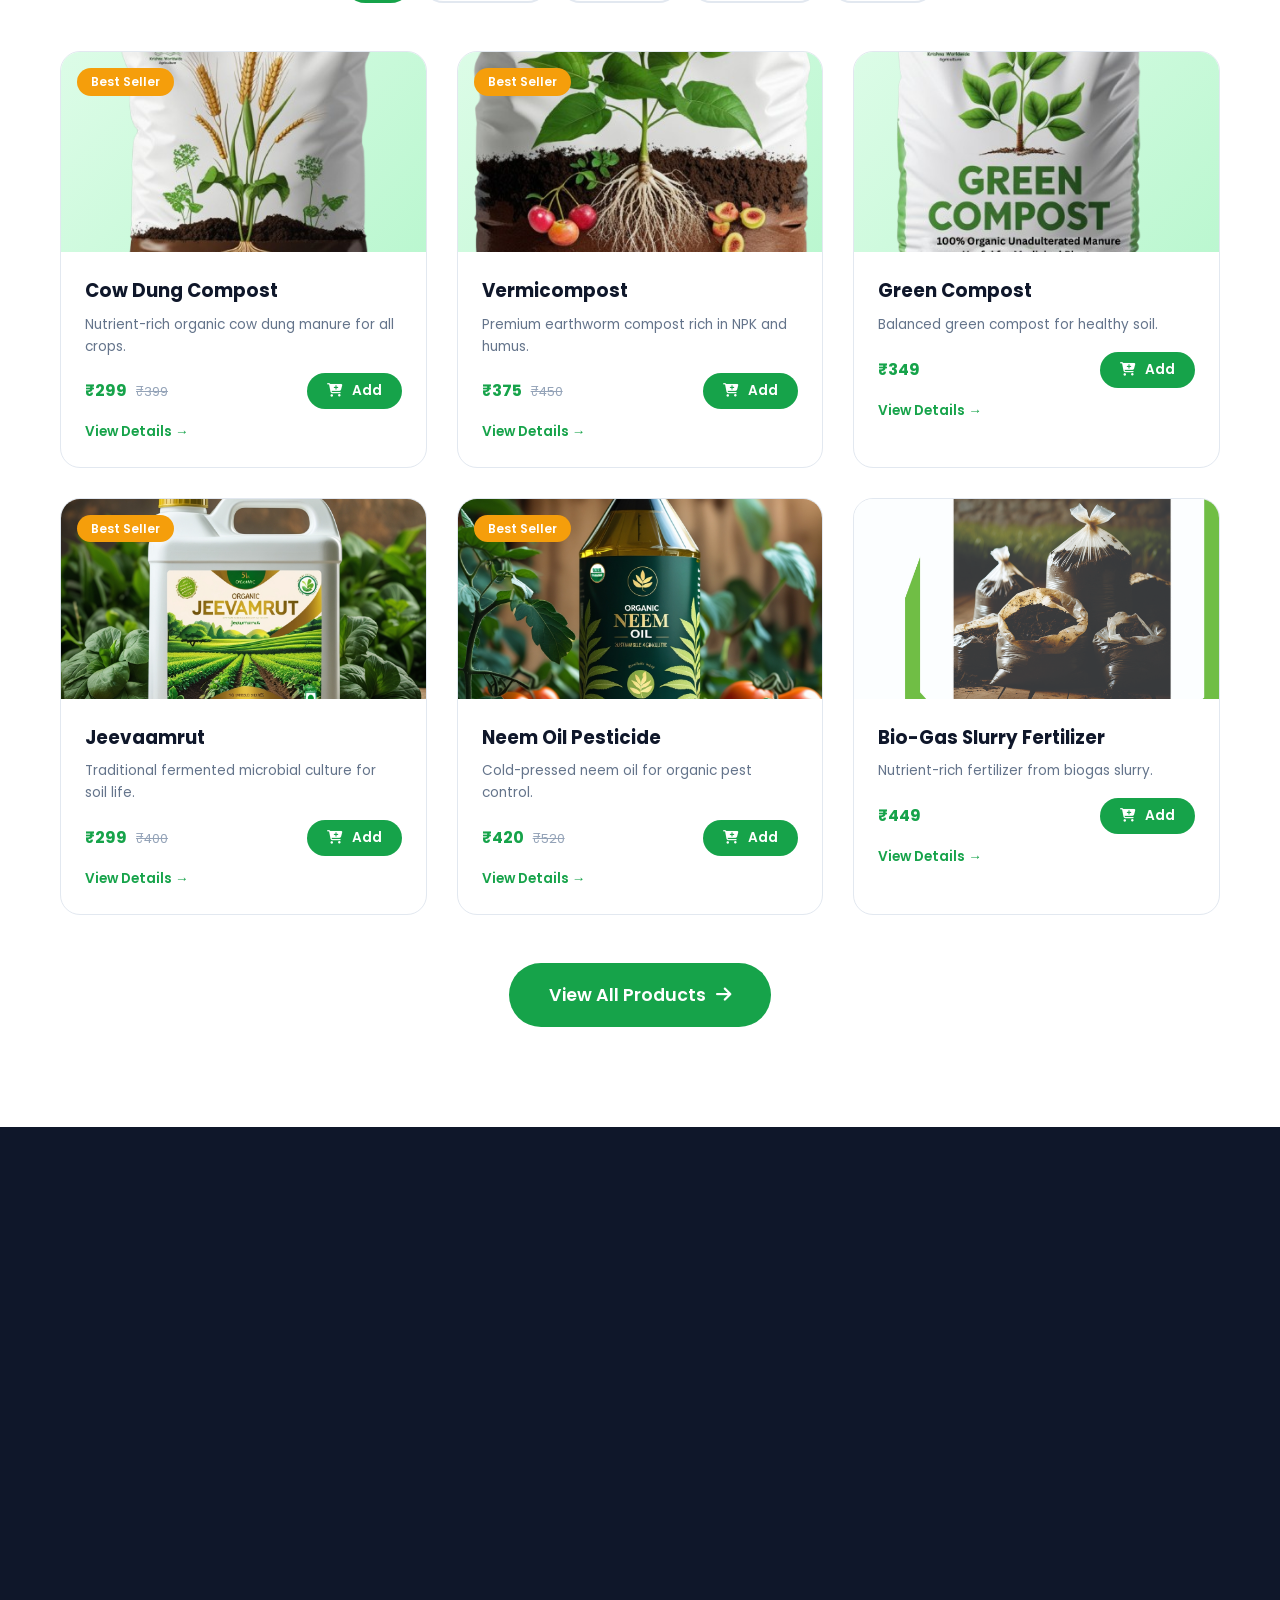
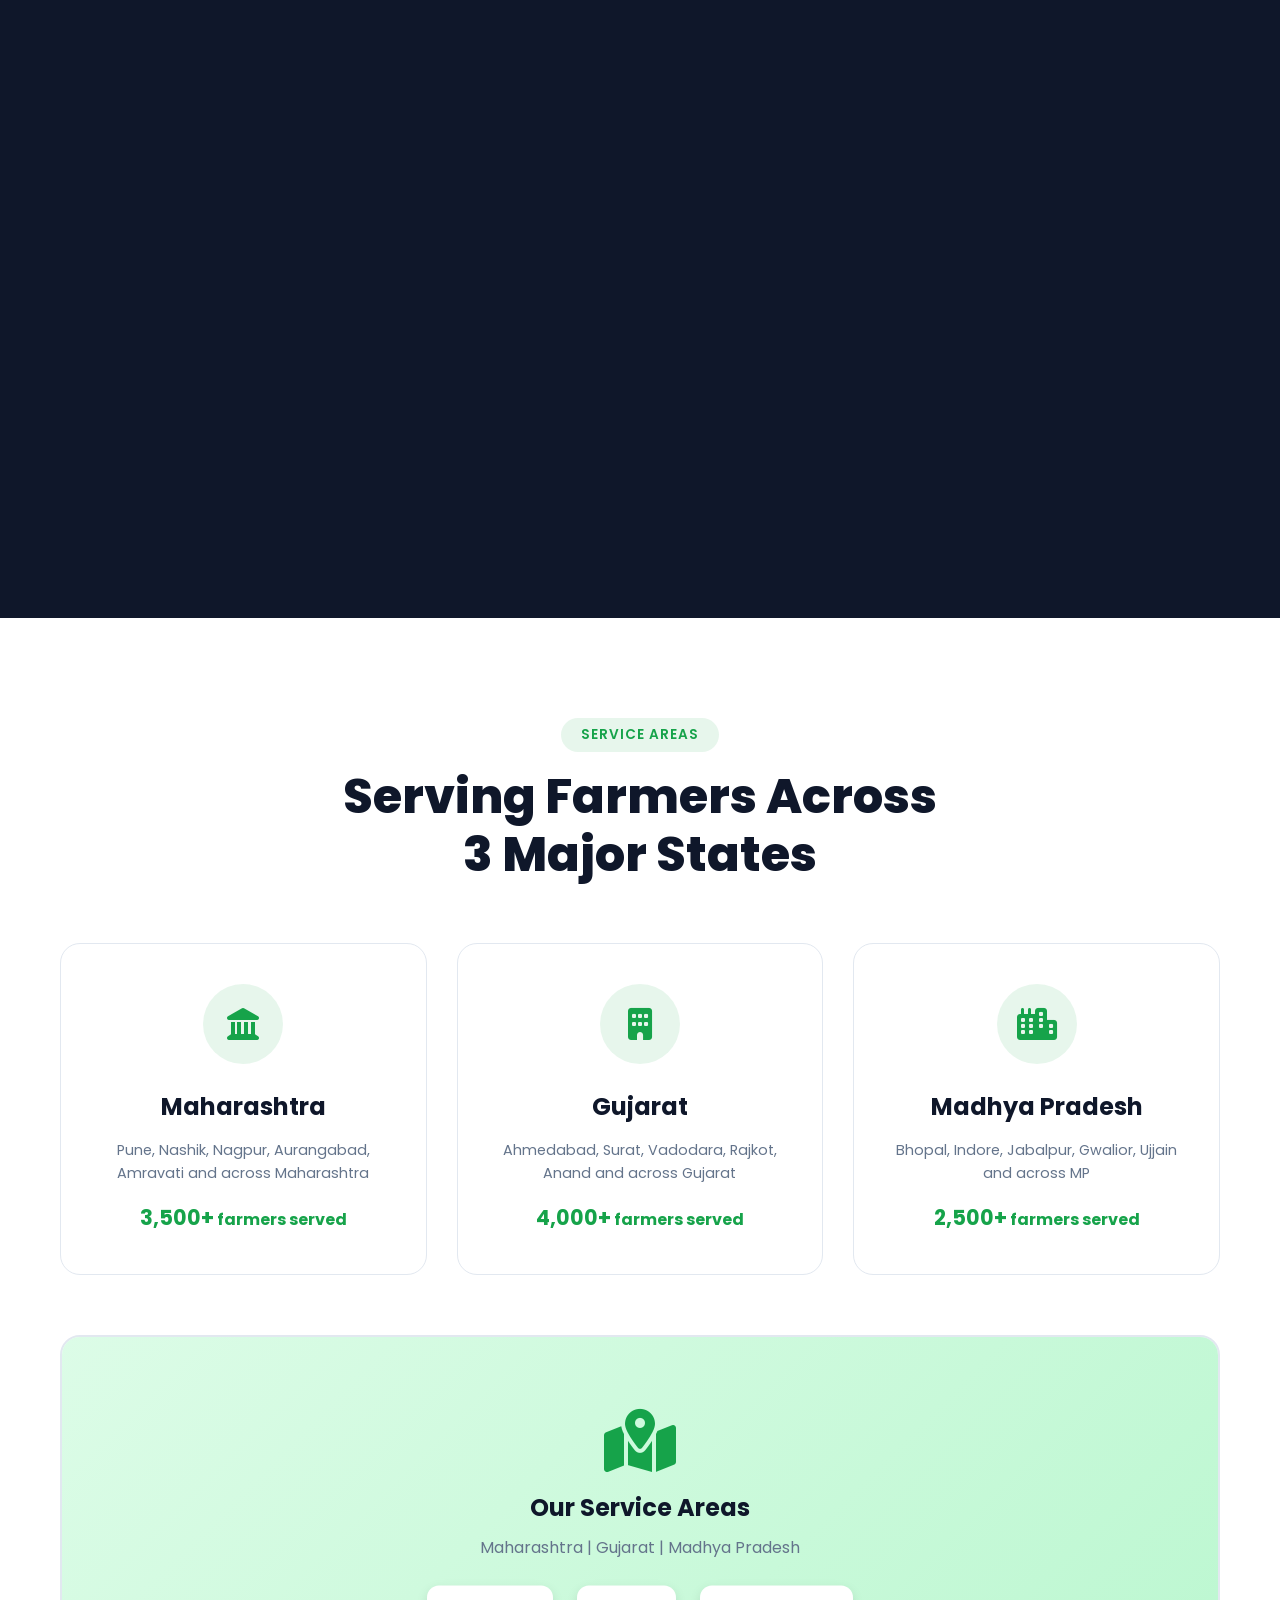
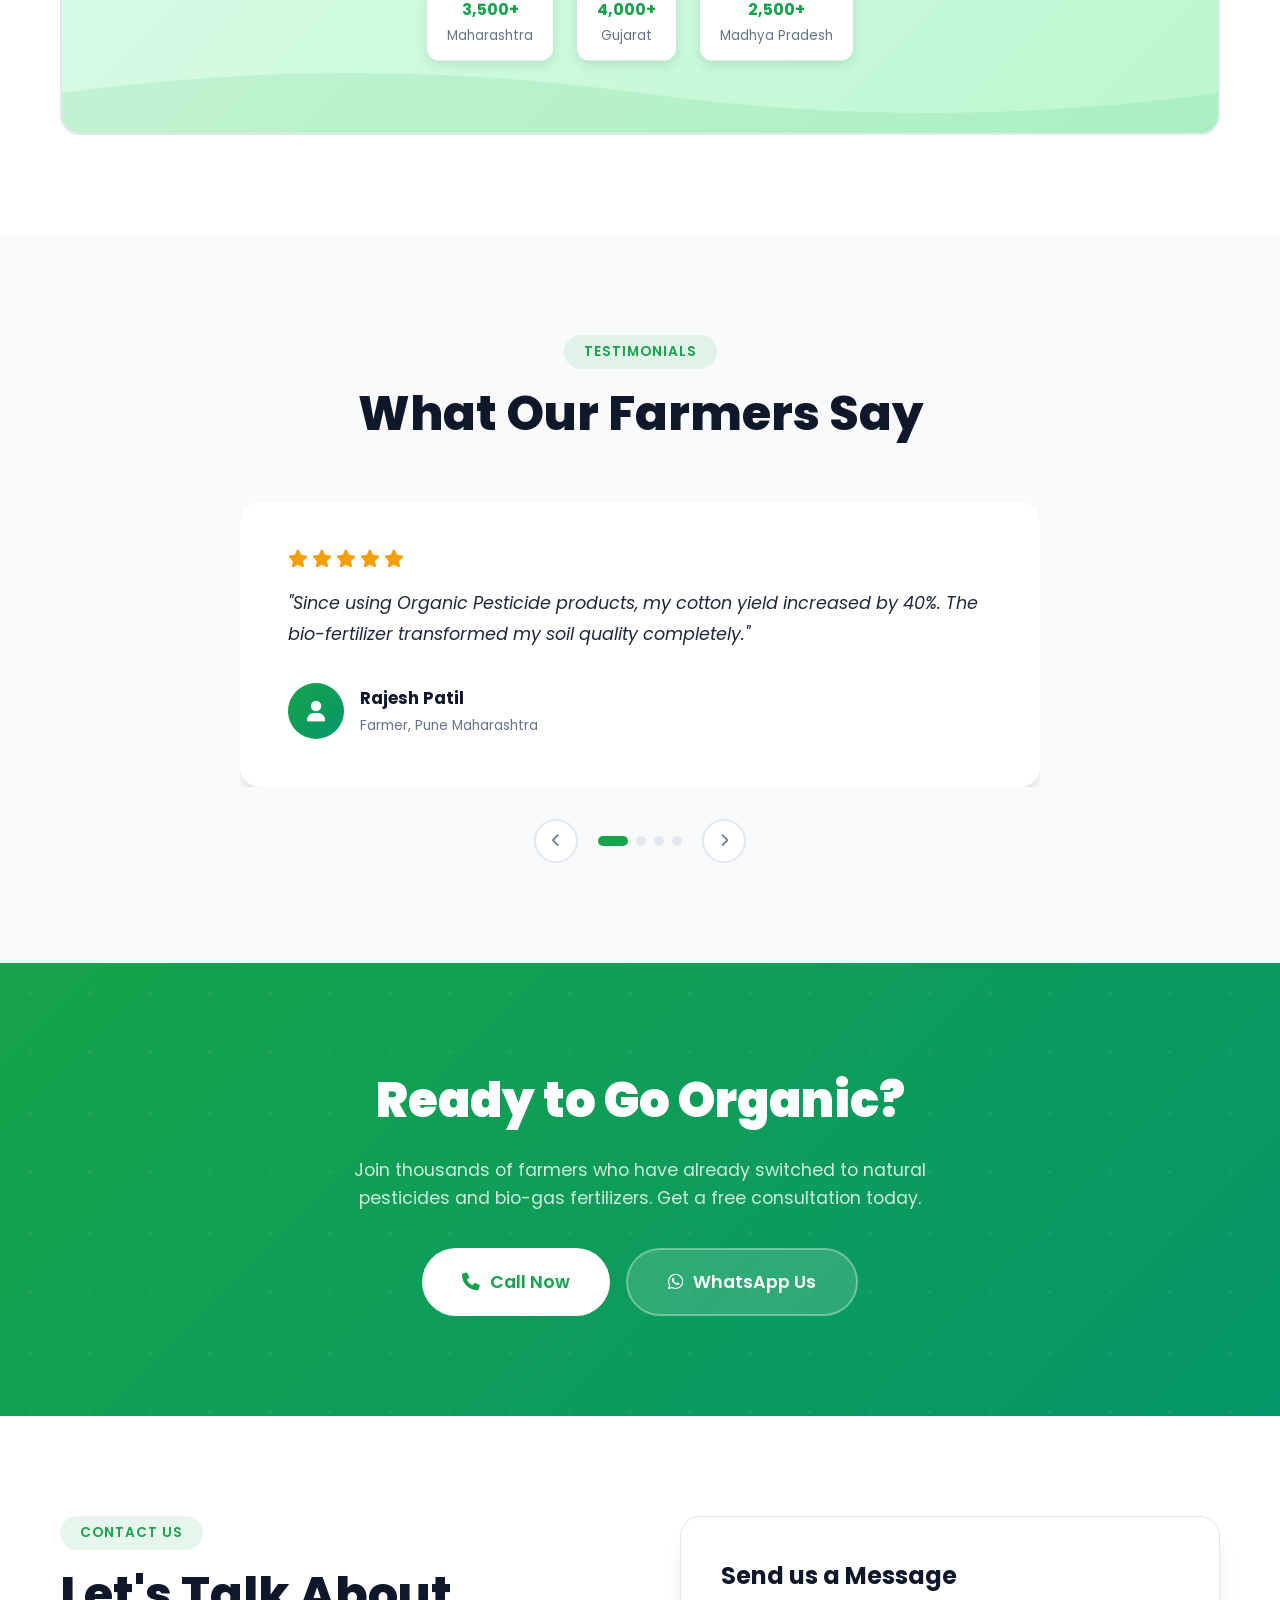
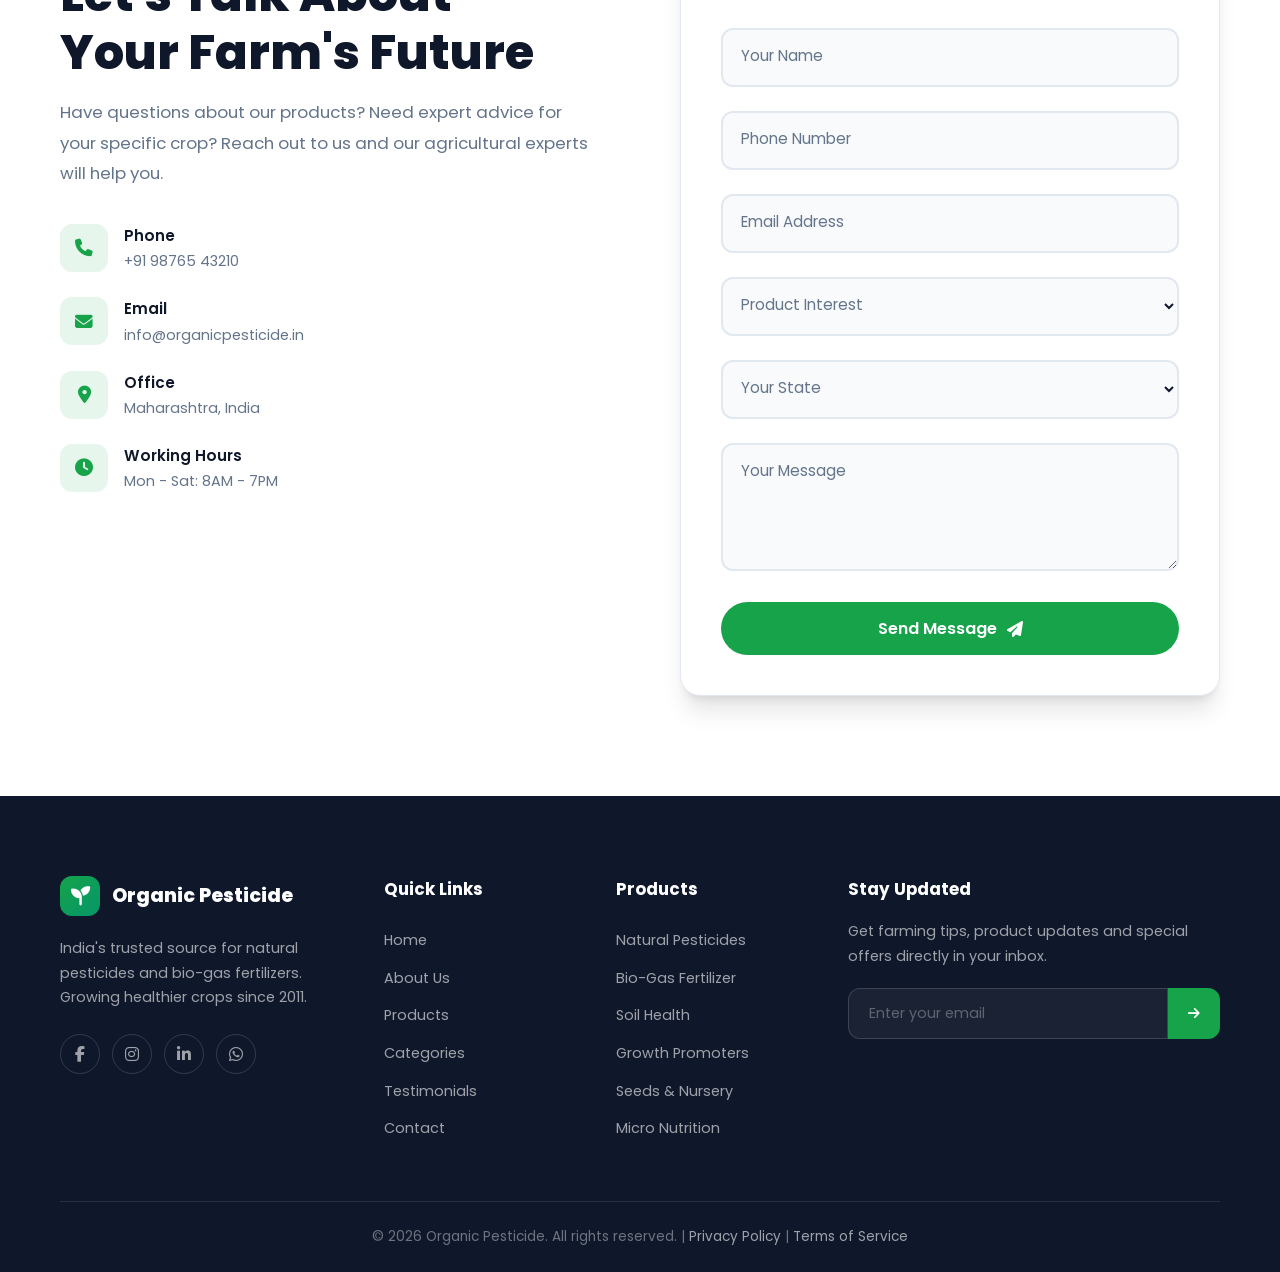
==== commit 4c54187b: "nvv booking portal" ====
--- a/index.html
+++ b/index.html
@@ -593,10 +593,10 @@
                     </div>
                     <p data-en="India's trusted source for natural pesticides and bio-gas fertilizers. Growing healthier crops since 2011." data-hi="प्राकृतिक कीटनाशकों और बायोगैस खाद के लिए भारत का भरोसेमंद स्रोत। 2011 से स्वस्थ फसलें उगा रहे हैं।">India's trusted source for natural pesticides and bio-gas fertilizers. Growing healthier crops since 2011.</p>
                     <div class="footer-social">
-                        <a href="#"><i class="fab fa-facebook-f"></i></a>
-                        <a href="#"><i class="fab fa-instagram"></i></a>
-                        <a href="#"><i class="fab fa-youtube"></i></a>
-                        <a href="#"><i class="fab fa-whatsapp"></i></a>
+                        <a href="https://www.facebook.com/share/1LMYJp3Vue/" target="_blank" rel="noopener" aria-label="Facebook"><i class="fab fa-facebook-f"></i></a>
+                        <a href="https://www.instagram.com/krishna.world.wide" target="_blank" rel="noopener" aria-label="Instagram"><i class="fab fa-instagram"></i></a>
+                        <a href="https://www.linkedin.com/company/krishna-world-wide-agriculture/" target="_blank" rel="noopener" aria-label="LinkedIn"><i class="fab fa-linkedin-in"></i></a>
+                        <a href="https://wa.me/919876543210" target="_blank" rel="noopener" aria-label="WhatsApp"><i class="fab fa-whatsapp"></i></a>
                     </div>
                 </div>
                 <div class="footer-links">
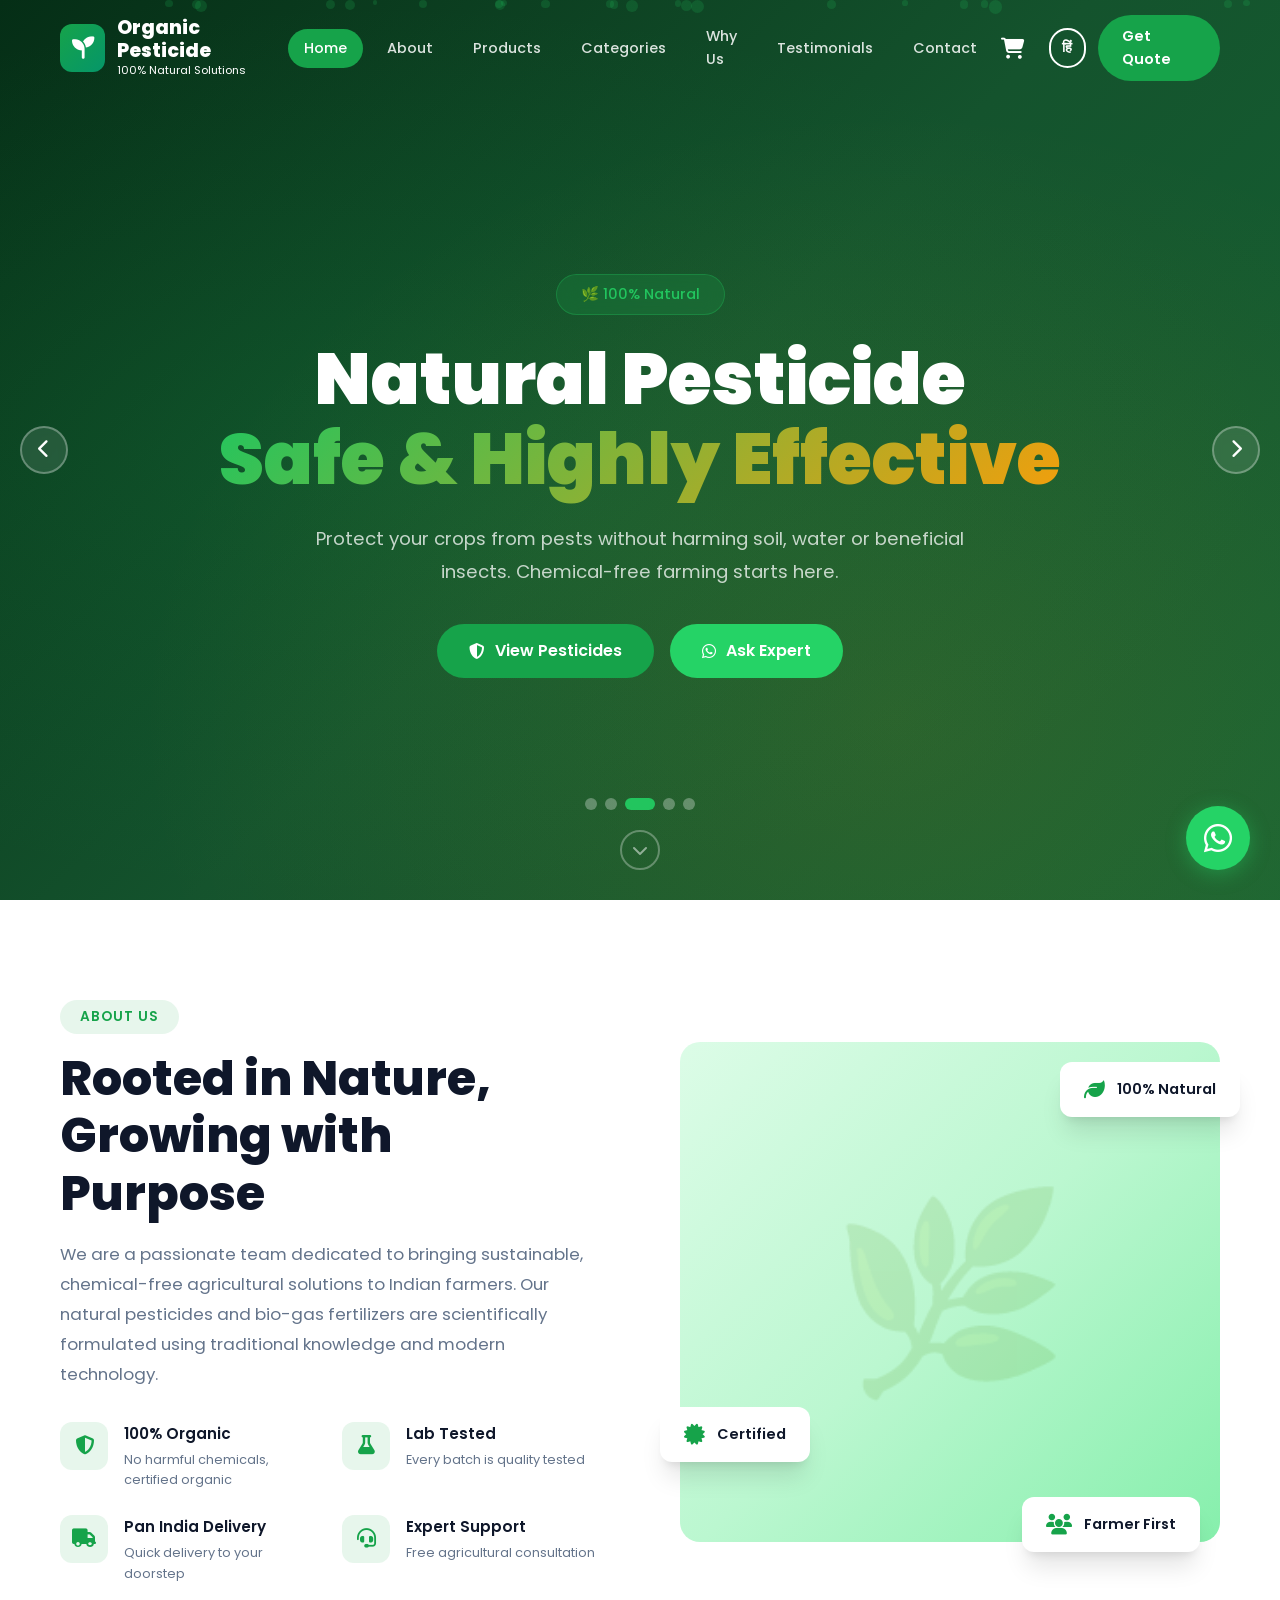
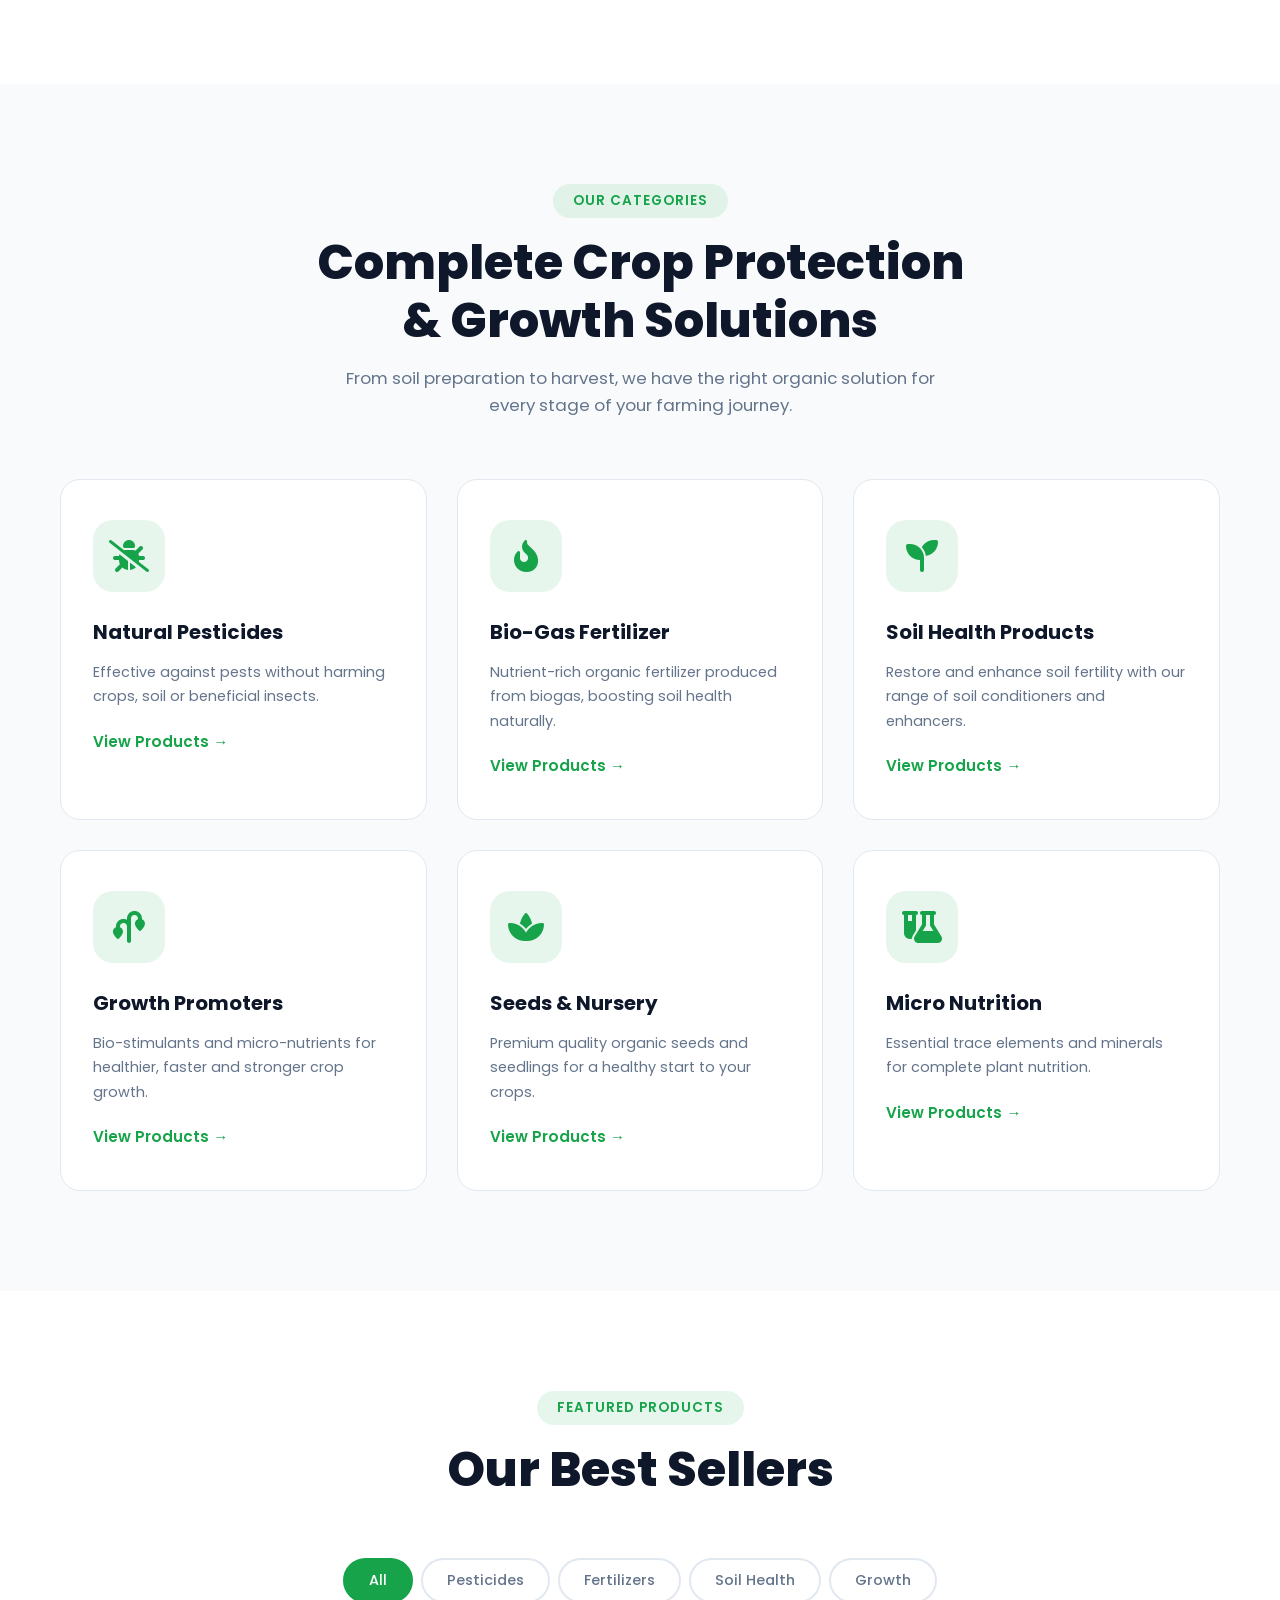
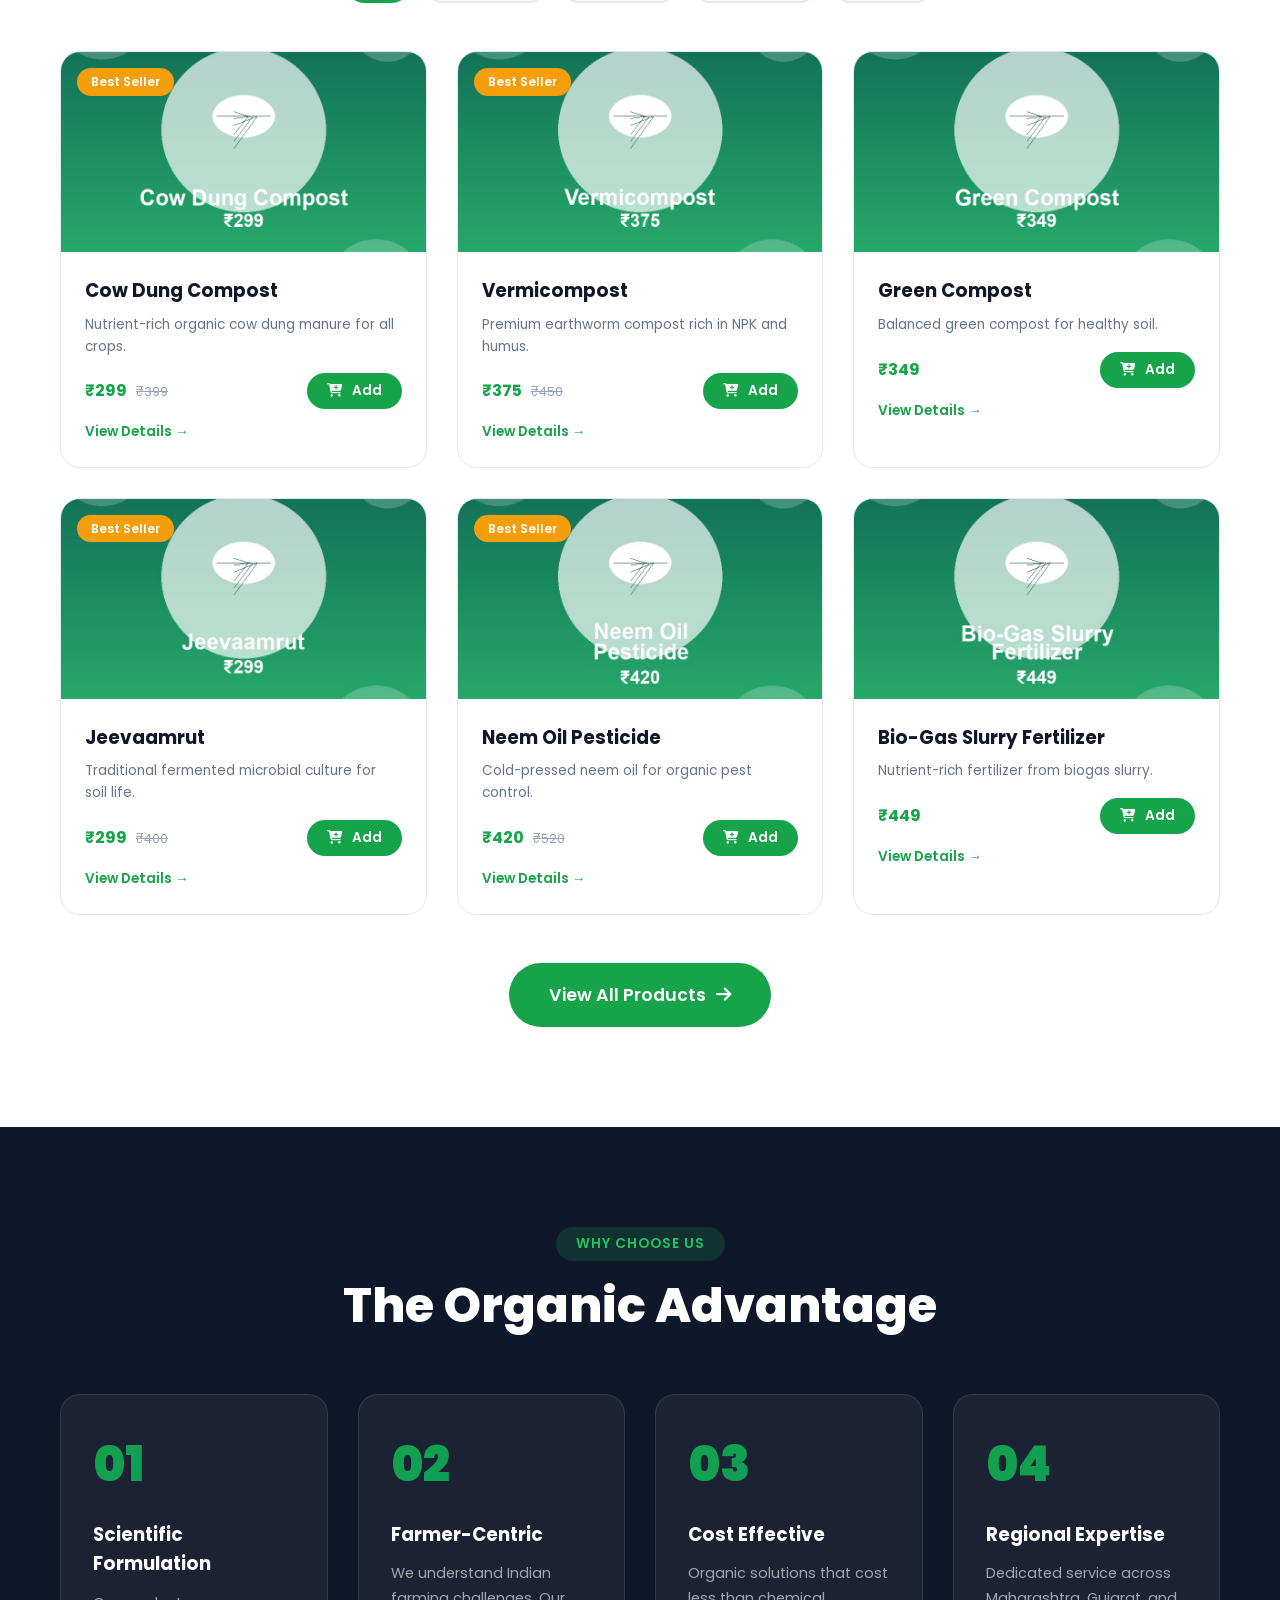
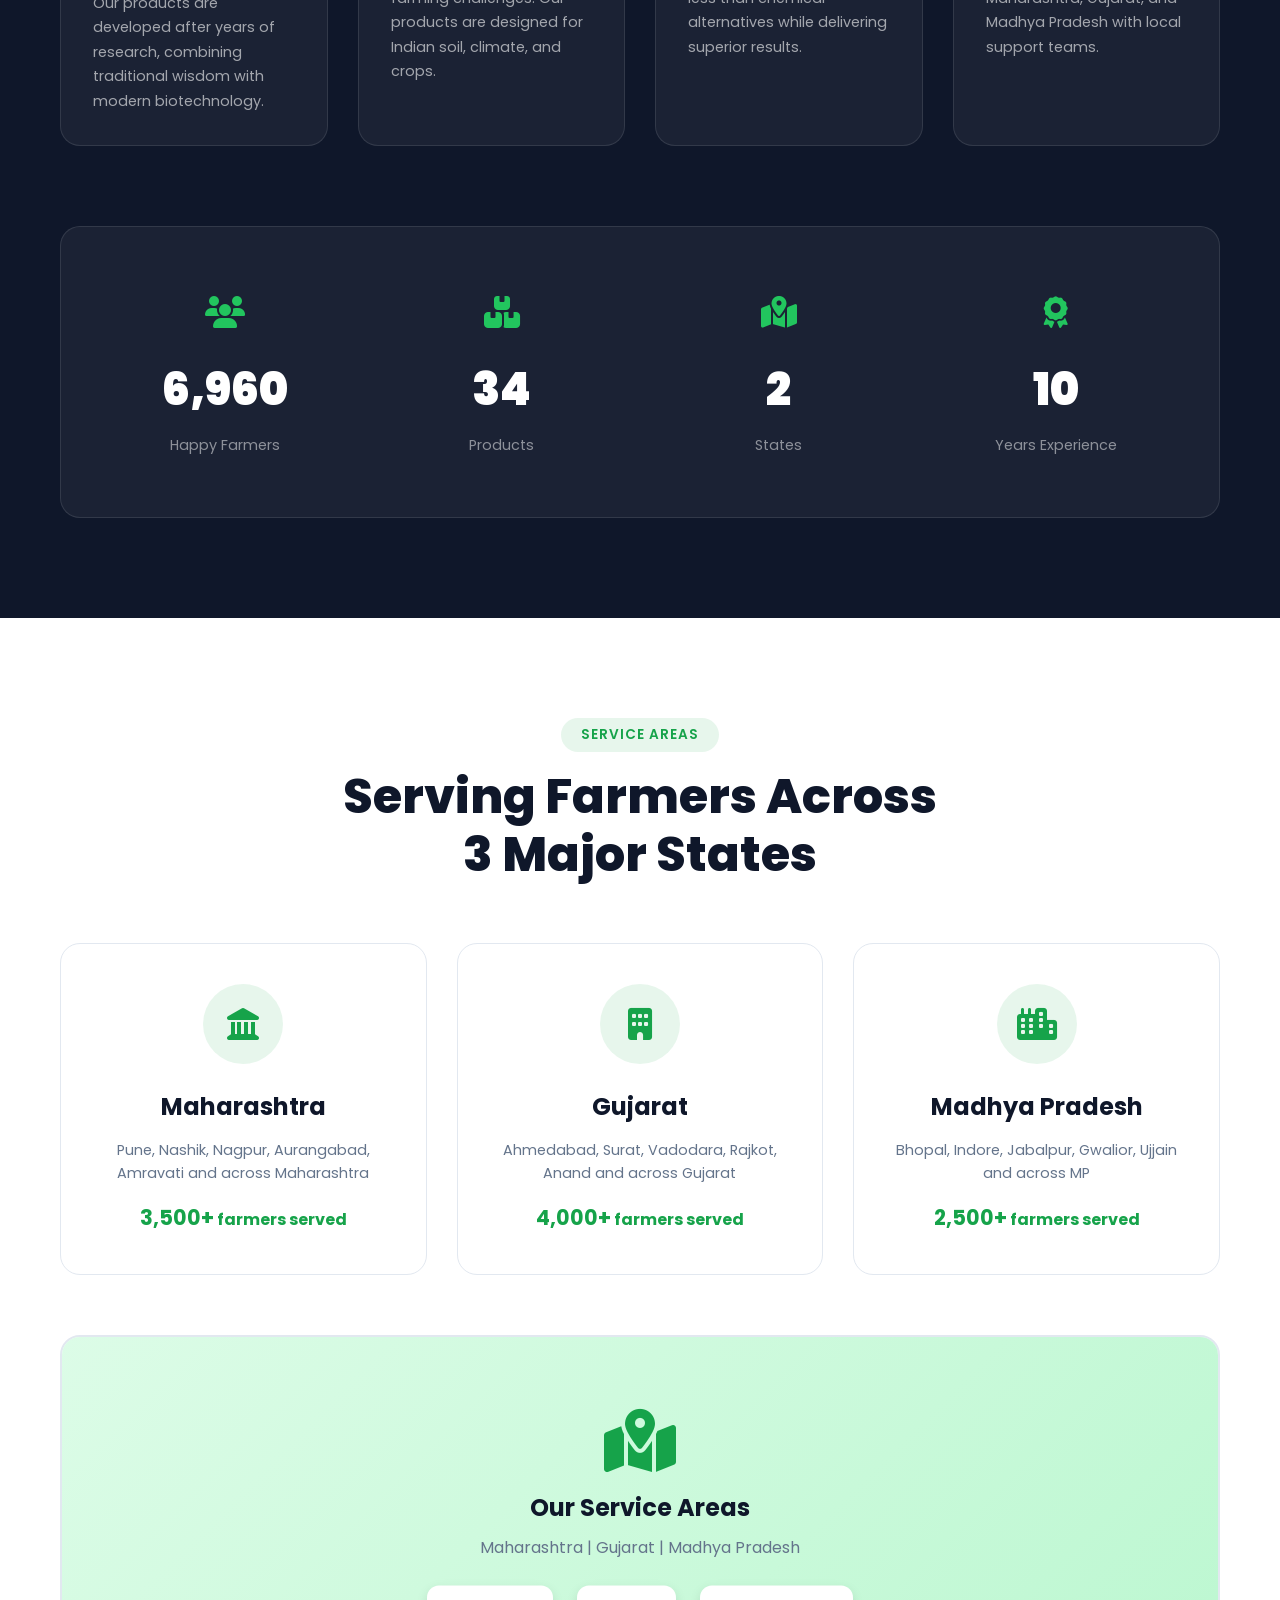
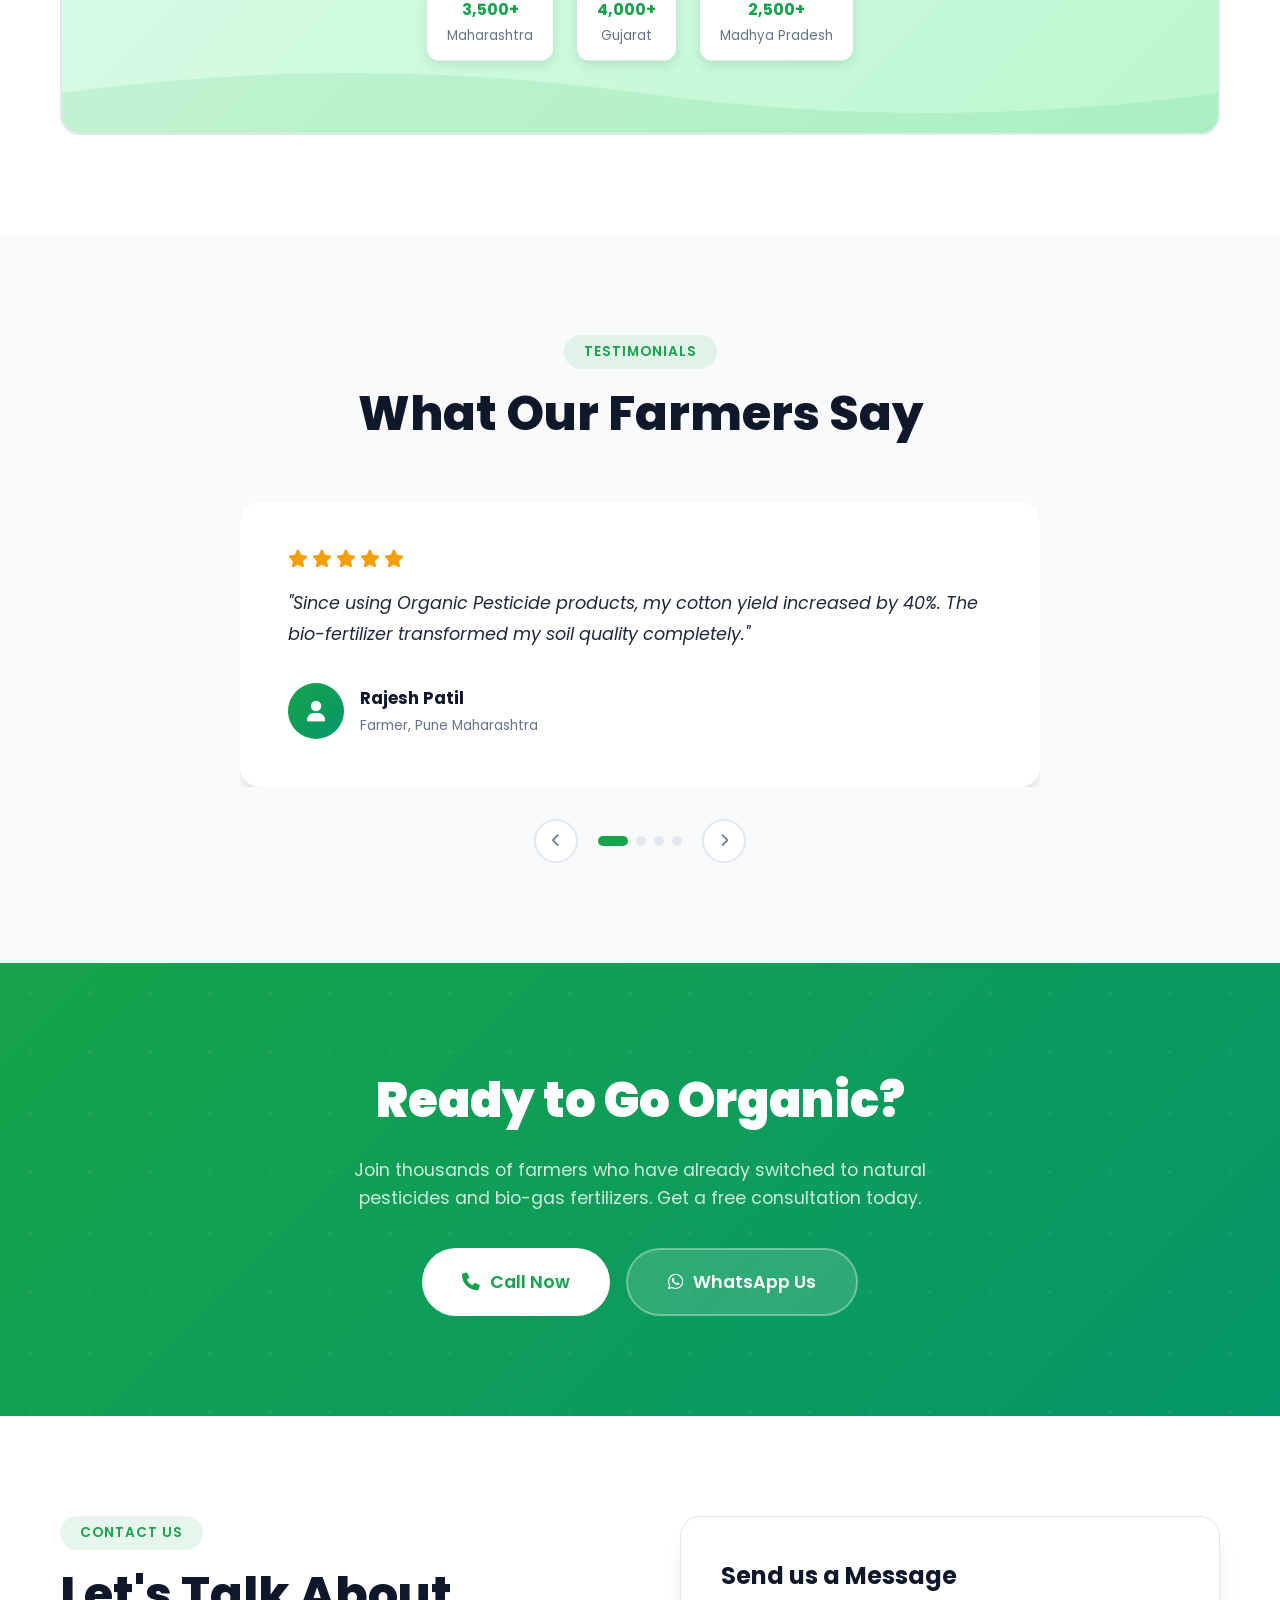
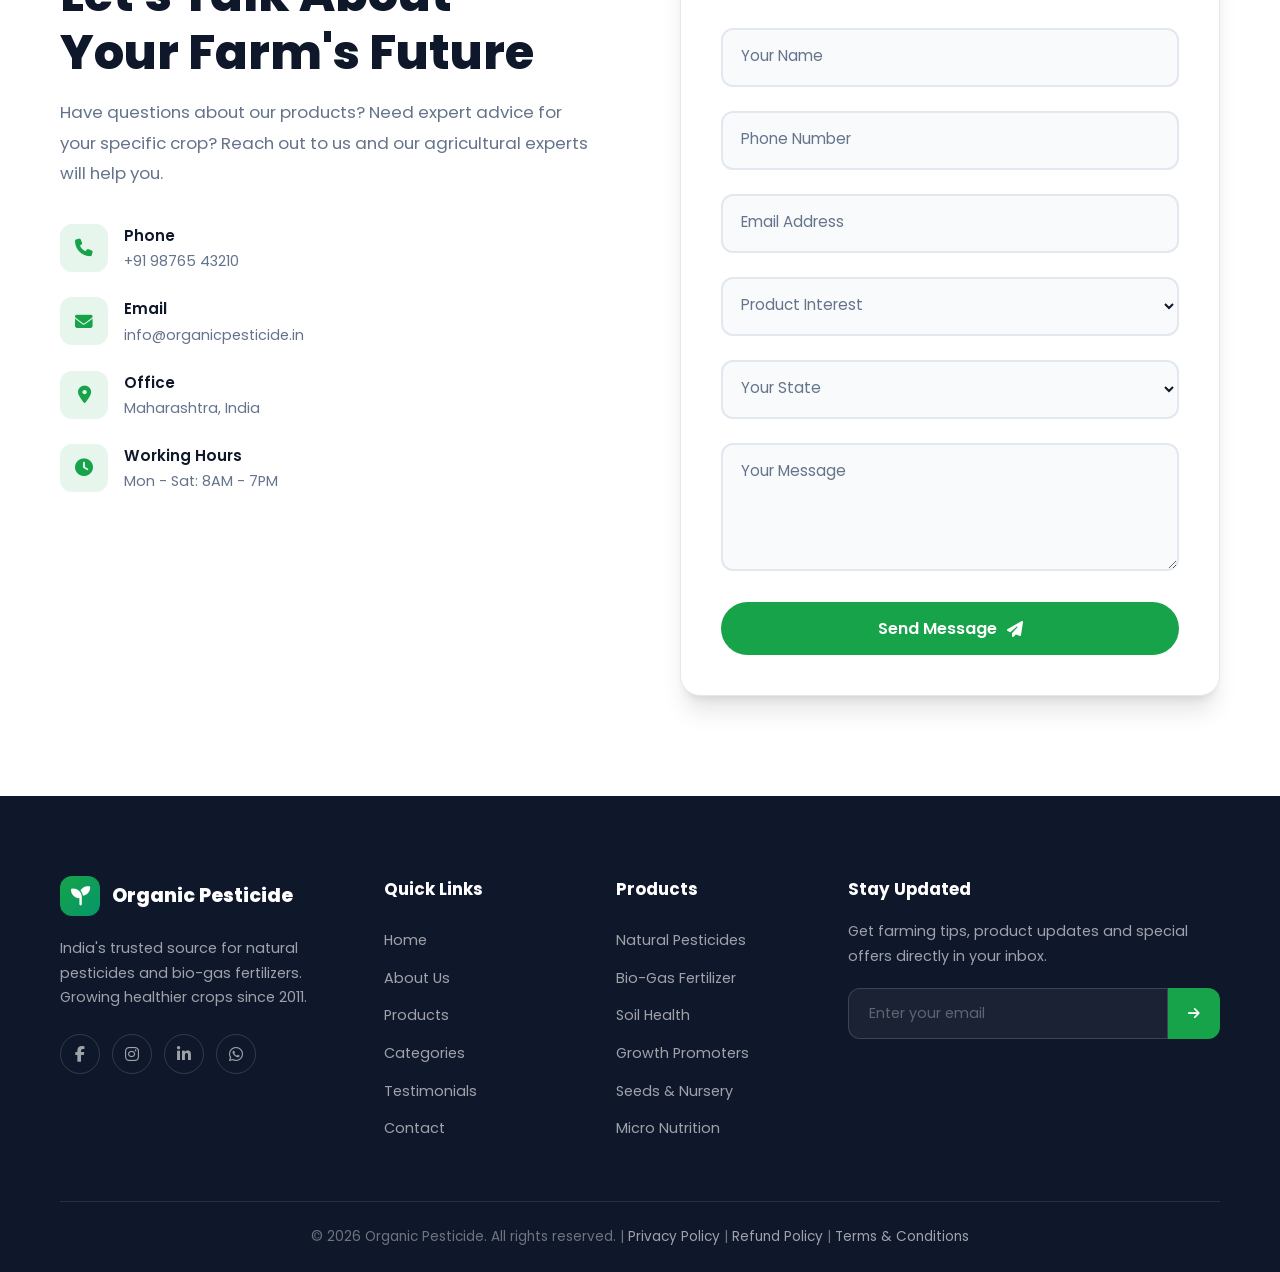
==== commit 8d287e46: "images optimization" ====
--- a/index.html
+++ b/index.html
@@ -631,7 +631,7 @@
                 </div>
             </div>
             <div class="footer-bottom">
-                <p>&copy; 2026 Organic Pesticide. All rights reserved. | <a href="#" data-en="Privacy Policy" data-hi="गोपनीयता नीति">Privacy Policy</a> | <a href="#" data-en="Terms of Service" data-hi="सेवा की शर्तें">Terms of Service</a></p>
+                <p>&copy; 2026 Organic Pesticide. All rights reserved. | <a href="privacy-policy.html" data-en="Privacy Policy" data-hi="गोपनीयता नीति">Privacy Policy</a> | <a href="refund-policy.html" data-en="Refund Policy" data-hi="रिफंड नीति">Refund Policy</a> | <a href="terms-conditions.html" data-en="Terms & Conditions" data-hi="सेवा की शर्तें">Terms & Conditions</a></p>
             </div>
         </div>
     </footer>
